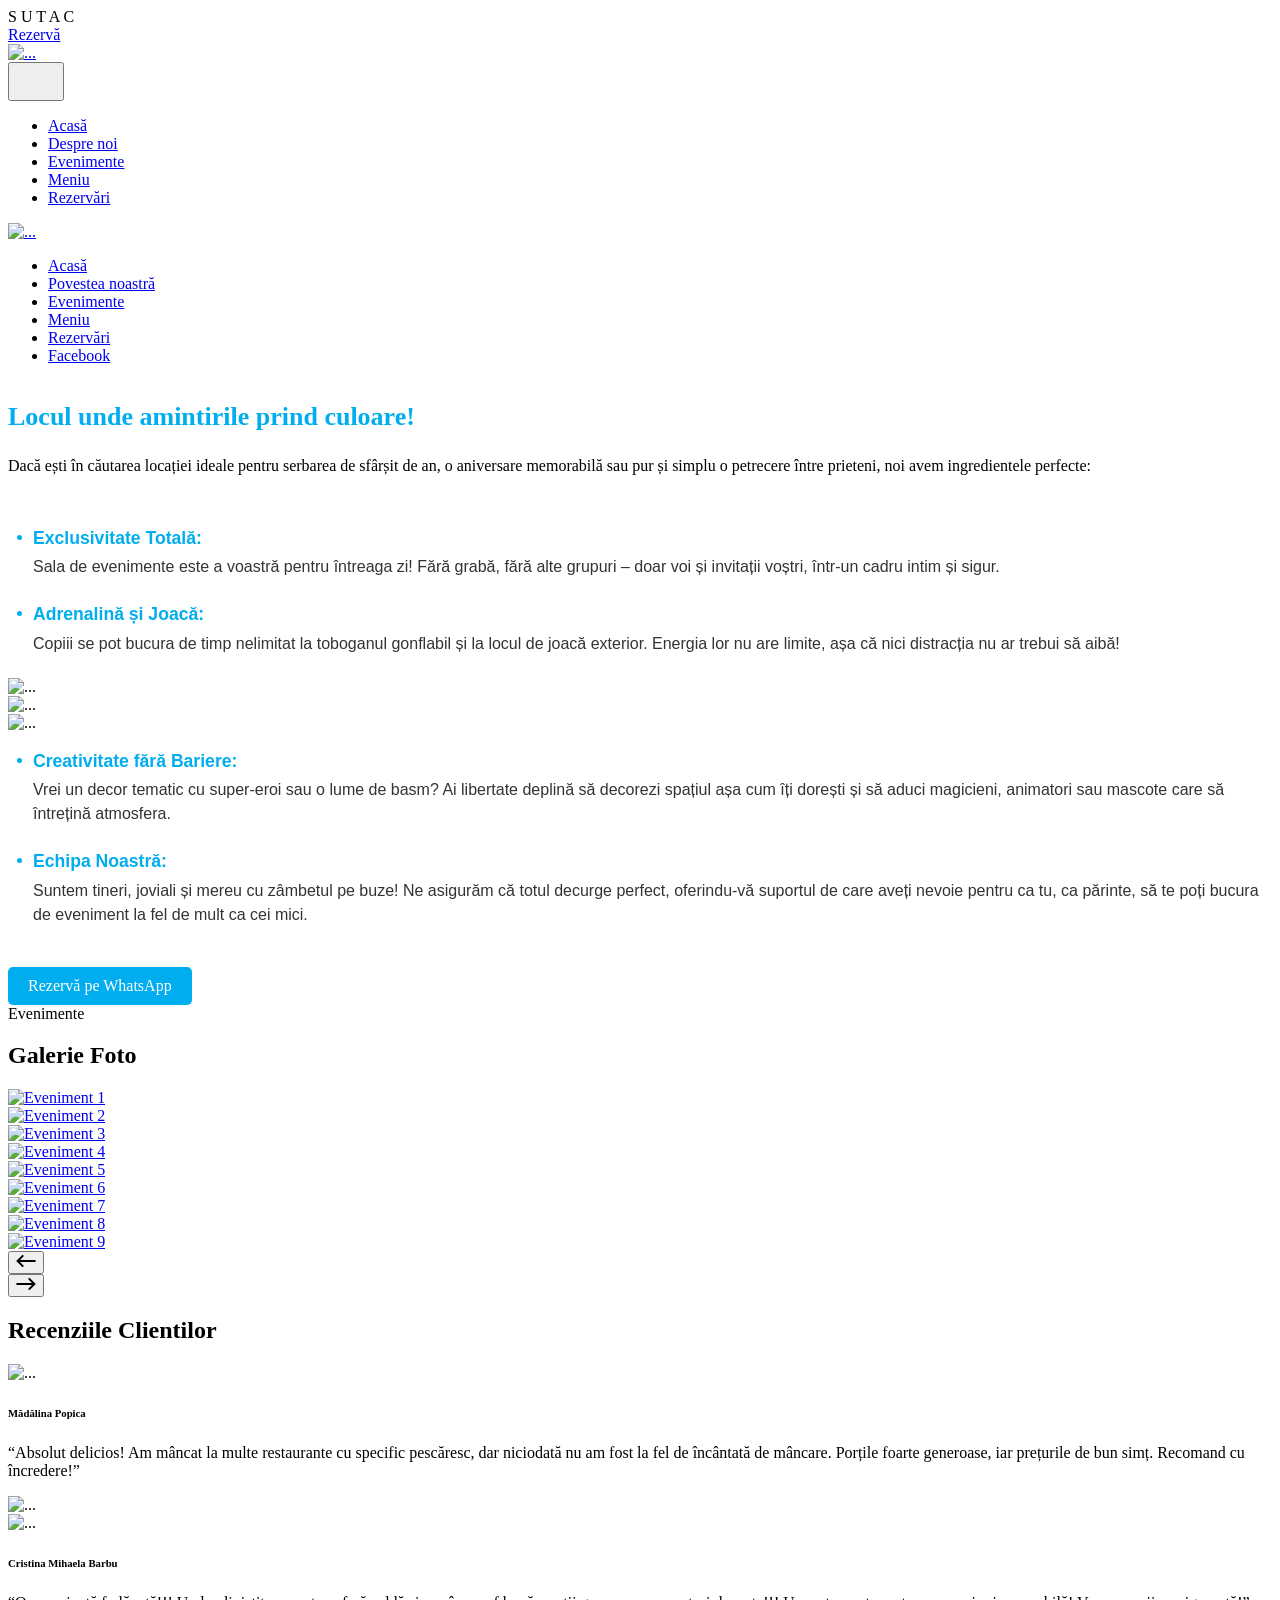
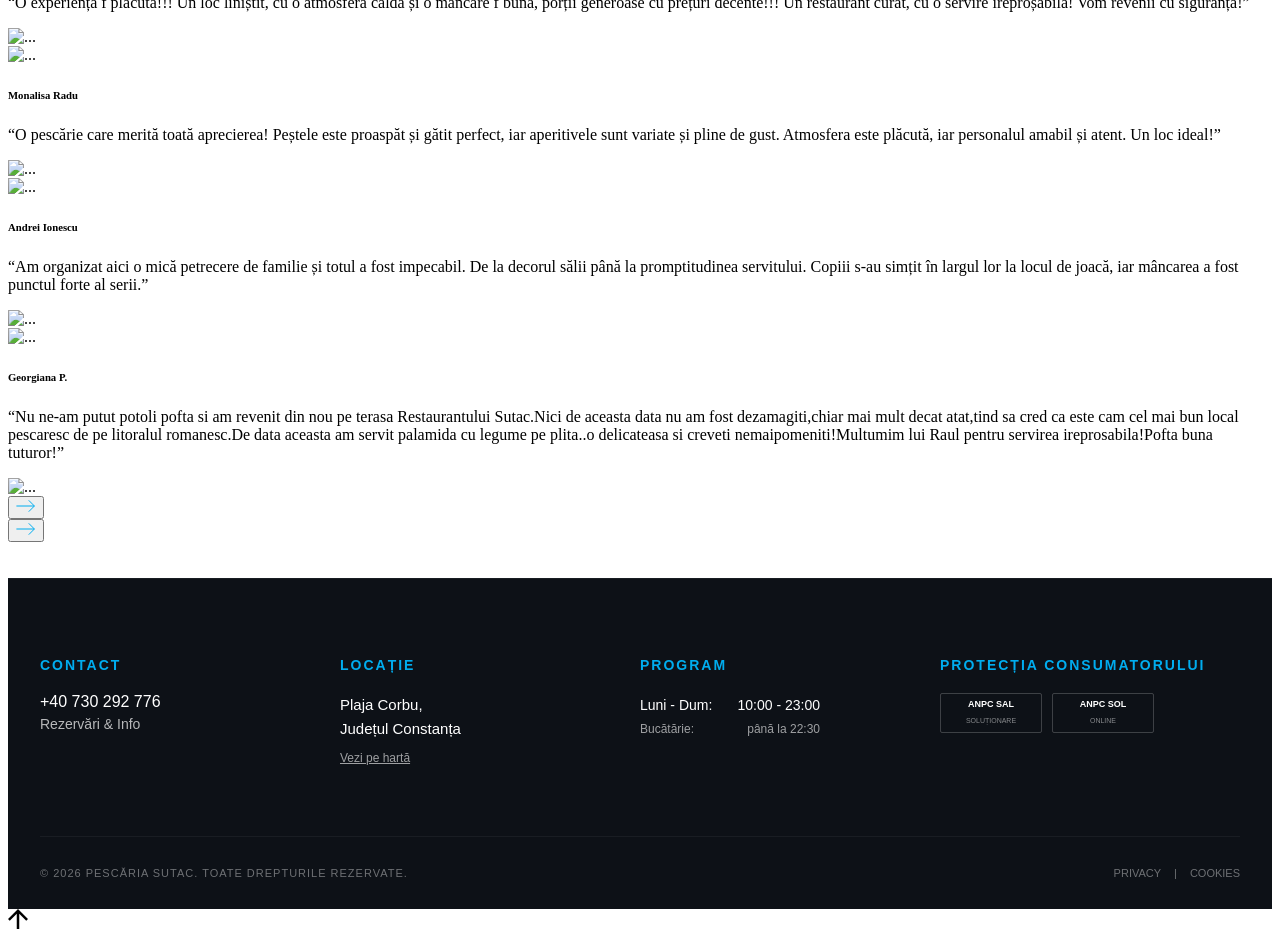
==== about.html @ 602097aa "Add files via upload" ====
<!DOCTYPE html>
<html class="no-js" lang="ro">

<head>
   <title>Pescăria Sutac | Restaurant Pescăresc Autentic Plaja Corbu</title>

<meta name="description" content="Savurează cel mai proaspăt pește pe malul mării la Pescăria Sutac, Plaja Corbu. Borș de pește tradițional, hamsii și ambianță sălbatică. Rezervă o masă acum!">

<meta name="keywords" content="pescaria sutac, restaurant peste corbu, mancare plaja corbu, bors de peste corbu, cherhana corbu, restaurante constanta, peste proaspat marea neagra">

<meta property="og:title" content="Pescăria Sutac | Gustul mării pe Plaja Corbu">
<meta property="og:description" content="Te așteptăm la Corbu pentru o experiență culinară pescărească autentică. Pește proaspat și rețete tradiționale.">
<meta property="og:image" content="assets/img/og-image-sutac.jpg"> <meta property="og:url" content="https://www.pescariasutac.ro">
    <!-- Favicon Icon -->
    <link rel="icon" href="assets/img/logo  sutac 9 (1).png" />
    <!-- Site Title -->
    <title>Pescăria Sutac</title>
    <link rel="stylesheet" href="assets/css/plugins/bootstrap.min.css" />
    <link rel="stylesheet" href="assets/css/plugins/lightgallery.min.css" />
    <link rel="stylesheet" href="assets/css/plugins/swiper.min.css" />
    <link rel="stylesheet" href="assets/css/style.css" />
</head>

<body>
    <div id="minicircle"></div>
    <!-- Preloader -->
    <div id="preloader">
        <div id="ak-preloader" class="ak-preloader">
            <div class="animation-preloader">
                <div class="spinner"></div>
                <div class="txt-loading">
                    <span data-text-preloader="S" class="letters-loading">
                        S
                    </span>

                    <span data-text-preloader="U" class="letters-loading">
                       U
                    </span>

                    <span data-text-preloader="T" class="letters-loading">
                        T
                    </span>

                    <span data-text-preloader="A" class="letters-loading">
                        A
                    </span>

                    <span data-text-preloader="C" class="letters-loading">
                        C
                    </span>

                  
                </div>
            </div>
            <div class="loader-section section-left"></div>
            <div class="loader-section section-right"></div>
        </div>
    </div>
    <!-- Start Header Section -->
    <header class="ak-site_header ak-style1 ak-sticky_header ak-site_header_full_width">
        <div class="header-top">
            <div class="wrapper">
                <div class="header-logo">
                    <a href="rezervari.html" class="logo">Rezervă</a>
                </div>
                <div class="center-log">
                    <a href="index.html"><img src="assets/img/logo sutac 3.png" alt="..."></a>
                </div>
                <button class="ak-menu-toggle" id="akMenuToggle" type="button">
                    <svg viewBox="0 0 20 15" width="40px" height="30px" class="ak-menu-icon">
                        <path d="M20,2 L2,2" class="bar-1"></path>
                        <path d="M2,7 L20,7" class="bar-2"></path>
                        <path d="M30,12 L2,12" class="bar-3"></path>
                    </svg>
                </button>
                <ul class="top-main-menu">
                    <li class="top-main-menu-li">
                        <a href="index.html">Acasă</a>
                    </li>
                    <li class="top-main-menu-li">
                        <a href="about.html">Despre noi</a>
                    </li>
                    <li class="top-main-menu-li">
                        <a href="about.html">Evenimente</a>
                    </li>
                    <li class="top-main-menu-li">
                        <a href="menu.html">Meniu</a>
                    </li>
                    <li class="top-main-menu-li">
                        <a href="rezervari.html">Rezervări</a>
                    </li>
                    
                </ul>
            </div>
        </div>
        <div class="nav-bar-border"></div>
        <div class="ak-main_header">
            <div class="container">
                <div class="ak-main_header_in">
                    <div class="ak-main_header_left">
                        <a class="ak-site_branding" href="index.html">
                            <img src="assets/img/logo.png" alt="...">
                        </a>
                    </div>
                    <div class="ak-main_header_right">
                        <div class="ak-nav ak-medium">
                            <ul class="ak-nav_list">
                                <li class="menu-item-has-children">
                                    <a href="index.html">Acasă</a>
                                    
                                </li>
                                <li class="menu-item-has-children">
                                    <a href="about.html">Povestea noastră</a>
                                </li>
                                <li class="top-main-menu-li">
                        <a href="about.html">Evenimente</a>
                    </li>
                                <li>
                                    <a href="menu.html">Meniu</a>
                                </li>
                                
                                
                                <li class="menu-item-has-children">
                                    <a href="rezervari.html">Rezervări</a>
                                    
                                </li>
                                <li class="menu-item-has-children">
                                    <a href="https://www.facebook.com/profile.php?id=100090660430181">Facebook</a>
                                    
                                </li>
                            </ul>
                        </div>

                    </div>
                </div>
            </div>
        </div>
    </header>


    <!-- End Header Section -->
    <div id="scrollsmoother-container">
        <!-- Start Hero -->
        <Section>
            <div class="ak-commmon-hero ak-style1 ak-bg" data-src="assets/img/about_bg.jpg">
                <div class="ak-commmon-heading">
                    <div class="ak-section-heading ak-style-1 ak-type-1 ak-color-1 page-top-title">
                        <div class="ak-section-subtitle">
                            <a href="index.html"></a> 
                        </div>
                        <h2 class="ak-section-title page-title-anim"></h2>
                    </div>
                </div>
            </div>
        </Section>
        <!-- End Hero -->

   
         <!-- Start About -->
              <section style="background-color: #ffffff;">
                <div class="container">
                    <div class="ak-best-item">
                        <div class="best-item-section-1">
                            <div class="ak-section-heading ak-style-1">
                                <div class="ak-section-subtitle">
                               
                                </div>
                                <h6 class="ak-section-title anim-title-3">
                               <br>
                               <span style="color: #00adef; font-size: 26px;">Locul unde amintirile prind culoare!</span>
                               </h6>
                            </div>
                            <div class="ak-height-30 ak-height-lg-30"></div>
                            <div>
                                <p>Dacă ești în căutarea locației ideale pentru serbarea de sfârșit de an, o aniversare memorabilă sau pur și simplu o petrecere între prieteni, noi avem ingredientele perfecte:
                                </p>

                                
                            </div>

<style>
  .lista-rotunda {
    /* "disc" face bulina rotundă și plină */
    list-style-type: disc; 
    padding-left: 25px;
    font-family: "Baskervville", sans-serif;
  }

  .lista-rotunda li {
    margin-bottom: 22px; /* Spațiul dintre paragrafe */
    line-height: 1.5;
    /* Culoarea bulinei (opțional, dacă vrei să fie și ea albastră) */
    color: #00adef; 
  }

  .continut-text {
    /* Readucem textul la culoarea neagră/gri închis pentru lizibilitate */
    color: #333; 
    display: inline-block;
    vertical-align: top;
  }

  .titlu-albastru-bold {
    color: #00adef;
    font-weight: bold;
    display: block; /* Pune titlul pe rând separat de restul textului */
    margin-bottom: 4px;
    font-size: 1.1em;
  }
</style>
<br>
<ul class="lista-rotunda">
  <li>
    <div class="continut-text">
      <span class="titlu-albastru-bold">Exclusivitate Totală:</span> 
      Sala de evenimente este a voastră pentru întreaga zi! Fără grabă, fără alte grupuri – doar voi și invitații voștri, într-un cadru intim și sigur.
    </div>
  </li>

  <li>
    <div class="continut-text">
      <span class="titlu-albastru-bold">Adrenalină și Joacă:</span> 
      Copiii se pot bucura de timp nelimitat la toboganul gonflabil și la locul de joacă exterior. Energia lor nu are limite, așa că nici distracția nu ar trebui să aibă!
    </div>
  </li>

 
                            <div class="ak-height-50 ak-height-lg-30"></div>
                            
                            
                        </div>
                        <div class="best-item-section-2" data-speed="1.1" data-lag="1">
                            <img src="assets/img/star_line.svg" alt="...">
                        </div>
                        <div class="best-item-section-3">
                            <div class="img-two">
                                <img src="assets/img/img 3.jpg" alt="..." data-speed="1.1" data-lag="0">
                                <div class="img-overlay"></div>
                            </div>
                        </div>
                    </div>
                </div>
            </section>


            <!-- Start Opening Hour -->
      <section class="container">
    <div class="opening-hour type-2">
        <div class="opening-hour-img-section style-2">
            <img src="assets/img/ech.jpg" class="imagesZoom opening-bg-img ak-bg" alt="...">
            <div class="overlap-opening-img"></div>
        </div>
        
        <div class="opening-hour-text-section type-2">
            <ul class="lista-rotunda">
                <li>
                    <div class="continut-text">
                        <span class="titlu-albastru-bold">Creativitate fără Bariere:</span> 
                        Vrei un decor tematic cu super-eroi sau o lume de basm? Ai libertate deplină să decorezi spațiul așa cum îți dorești și să aduci magicieni, animatori sau mascote care să întrețină atmosfera.
                    </div>
                </li>

                <li>
                    <div class="continut-text">
                        <span class="titlu-albastru-bold">Echipa Noastră:</span> 
                        Suntem tineri, joviali și mereu cu zâmbetul pe buze! Ne asigurăm că totul decurge perfect, oferindu-vă suportul de care aveți nevoie pentru ca tu, ca părinte, să te poți bucura de eveniment la fel de mult ca cei mici.
                    </div>
                </li>
            </ul> 
            <br>
        <div class="text-btn">
    <a href="https://wa.me/40730292776?text=Bună%20ziua!%20Doresc%20mai%20multe%20detalii%20despre%20rezervarea%20unei%20petreceri." 
       class="text-btn1" 
       target="_blank"
       style="background-color: #00adef; color: white; padding: 10px 20px; text-decoration: none; border-radius: 5px; display: inline-block;">
        Rezervă pe WhatsApp
    </a>
</div>
        </div>
    </div>
</section>
       
        <!-- End About -->






  <div class="ak-height-150 ak-height-lg-60"></div>

<section>
    <div class="container-fluid">
        <div class="ak-section-heading ak-style-1 ak-type-1">
            <div class="ak-section-subtitle">Evenimente</div>
            <h2 class="ak-section-title anim-title">Galerie Foto</h2>
        </div>
        <div class="ak-height-65 ak-height-lg-30"></div>
        
        <div class="ak-slider ak-slider-2">
            <div class="swiper-wrapper">
                <div class="swiper-slide">
                    <div class="ak-card ak-style-1">
                        <a href="assets/img/ev1.jpg" class="ak-card-img">
                            <img src="assets/img/ev1.jpg" alt="Eveniment 1" />
                        </a>
                    </div>
                </div>
                <div class="swiper-slide">
                    <div class="ak-card ak-style-1">
                        <a href="assets/img/ev2.jpg" class="ak-card-img">
                            <img src="assets/img/ev2.jpg" alt="Eveniment 2" />
                        </a>
                    </div>
                </div>
                <div class="swiper-slide">
                    <div class="ak-card ak-style-1">
                        <a href="assets/img/ev3.jpg" class="ak-card-img">
                            <img src="assets/img/ev3.jpg" alt="Eveniment 3" />
                        </a>
                    </div>
                </div>

                <div class="swiper-slide">
                    <div class="ak-card ak-style-1">
                        <a href="assets/img/ev4.jpg" class="ak-card-img">
                            <img src="assets/img/ev4.jpg" alt="Eveniment 4" />
                        </a>
                    </div>
                </div>
                <div class="swiper-slide">
                    <div class="ak-card ak-style-1">
                        <a href="assets/img/ev5.jpg" class="ak-card-img">
                            <img src="assets/img/ev5.jpg" alt="Eveniment 5" />
                        </a>
                    </div>
                </div>
                <div class="swiper-slide">
                    <div class="ak-card ak-style-1">
                        <a href="assets/img/ev6.jpg" class="ak-card-img">
                            <img src="assets/img/ev6.jpg" alt="Eveniment 6" />
                        </a>
                    </div>
                </div>
                <div class="swiper-slide">
                    <div class="ak-card ak-style-1">
                        <a href="assets/img/ev7.jpg" class="ak-card-img">
                            <img src="assets/img/ev7.jpg" alt="Eveniment 7" />
                        </a>
                    </div>
                </div>
                <div class="swiper-slide">
                    <div class="ak-card ak-style-1">
                        <a href="assets/img/ev8.jpg" class="ak-card-img">
                            <img src="assets/img/ev8.jpg" alt="Eveniment 8" />
                        </a>
                    </div>
                </div>
                <div class="swiper-slide">
                    <div class="ak-card ak-style-1">
                        <a href="assets/img/ev9.jpg" class="ak-card-img">
                            <img src="assets/img/ev9.jpg" alt="Eveniment 9" />
                        </a>
                    </div>
                </div>
                </div>
        </div>
        
        <div class="container">
            <div class="ak-next-prev-2">
                <div class="ak-next-prev-2 ak-style-1">
                    <div class="ak-swiper-button-prev-2">
                        <button class="button-prev-next-2" aria-label="Previous slide">
                            <svg width="20" height="14" viewBox="0 0 20 14" xmlns="http://www.w3.org/2000/svg">
                                <g fill="none" stroke="currentColor" stroke-width="2" fill-rule="evenodd">
                                    <path d="M7.257 1.343L1.6 7l5.657 5.657M1.6 7h18"></path>
                                </g>
                            </svg>
                        </button>
                    </div>
                    <div class="ak-pagination-2 ak-style1"></div>
                    <div class="ak-swiper-button-next-2">
                        <button class="button-prev-next-2" aria-label="Next slide">
                            <svg width="20" height="14" viewBox="0 0 20 14" xmlns="http://www.w3.org/2000/svg">
                                <g fill="none" stroke="currentColor" stroke-width="2" fill-rule="evenodd">
                                    <path d="M12.743 1.343L18.4 7l-5.657 5.657M18.4 7H.4"></path>
                                </g>
                            </svg>
                        </button>
                    </div>
                </div>
            </div>
        </div>
    </div>
</section>




 





       <section class="container">
        
    <div class="ak-height-150 ak-height-lg-60"></div>
      <div class="container-fluid">
        <div class="ak-section-heading ak-style-1 ak-type-1">
            <div class="ak-section-subtitle"></div>
            <h2 class="ak-section-title anim-title">Recenziile Clientilor</h2>
        </div>
        <div class="ak-height-65 ak-height-lg-30"></div>
    <div class="ak-slider ak-slider-3">
        <div class="swiper-wrapper">
            
            <div class="swiper-slide">
                <div class="container">
                    <div class="testimonial-section">
                        <div class="testimonial-icon-1">
                            <img src="assets/img/testimonial_icon_l.svg" alt="...">
                        </div>
                        <div class="testimonial-info-section">
                            <div class="testimonial-info">
                                <h6 class="testimonial-info-title">Mădălina Popica</h6>
                                <p class="testimonial-info-subtitle">“Absolut delicios! Am mâncat la multe restaurante cu specific pescăresc, dar niciodată nu am fost la fel de încântată de mâncare. Porțile foarte generoase, iar prețurile de bun simț. Recomand cu încredere!”</p>
                            </div>
                        </div>
                        <div class="testimonial-icon-1">
                            <img src="assets/img/testimonial_icon_r.svg" alt="...">
                        </div>
                    </div>
                </div>
            </div>

            <div class="swiper-slide">
                <div class="container">
                    <div class="testimonial-section">
                        <div class="testimonial-icon-1">
                            <img src="assets/img/testimonial_icon_l.svg" alt="...">
                        </div>
                        <div class="testimonial-info-section">
                            <div class="testimonial-info">
                                <h6 class="testimonial-info-title">Cristina Mihaela Barbu</h6>
                                <p class="testimonial-info-subtitle">“O experiență f plăcută!!! Un loc liniștit, cu o atmosferă caldă și o mâncare f bună, porții generoase cu prețuri decente!!! Un restaurant curat, cu o servire ireproșabilă! Vom revenii cu siguranță!”</p>
                            </div>
                        </div>
                        <div class="testimonial-icon-1">
                            <img src="assets/img/testimonial_icon_r.svg" alt="...">
                        </div>
                    </div>
                </div>
            </div>

            <div class="swiper-slide">
                <div class="container">
                    <div class="testimonial-section">
                        <div class="testimonial-icon-1">
                            <img src="assets/img/testimonial_icon_l.svg" alt="...">
                        </div>
                        <div class="testimonial-info-section">
                            <div class="testimonial-info">  
                                <h6 class="testimonial-info-title">Monalisa Radu</h6>
                                <p class="testimonial-info-subtitle">“O pescărie care merită toată aprecierea! Peștele este proaspăt și gătit perfect, iar aperitivele sunt variate și pline de gust. Atmosfera este plăcută, iar personalul amabil și atent. Un loc ideal!”</p>
                            </div>
                        </div>
                        <div class="testimonial-icon-1">
                            <img src="assets/img/testimonial_icon_r.svg" alt="...">
                        </div>
                    </div>
                </div>
            </div>

            <div class="swiper-slide">
                <div class="container">
                    <div class="testimonial-section">
                        <div class="testimonial-icon-1">
                            <img src="assets/img/testimonial_icon_l.svg" alt="...">
                        </div>
                        <div class="testimonial-info-section">
                            <div class="testimonial-info">  
                                <h6 class="testimonial-info-title">Andrei Ionescu</h6>
                                <p class="testimonial-info-subtitle">“Am organizat aici o mică petrecere de familie și totul a fost impecabil. De la decorul sălii până la promptitudinea servitului. Copiii s-au simțit în largul lor la locul de joacă, iar mâncarea a fost punctul forte al serii.”</p>
                            </div>
                        </div>
                        <div class="testimonial-icon-1">
                            <img src="assets/img/testimonial_icon_r.svg" alt="...">
                        </div>
                    </div>
                </div>
            </div>

            <div class="swiper-slide">
                <div class="container">
                    <div class="testimonial-section">
                        <div class="testimonial-icon-1">
                            <img src="assets/img/testimonial_icon_l.svg" alt="...">
                        </div>
                        <div class="testimonial-info-section">
                            <div class="testimonial-info">  
                                <h6 class="testimonial-info-title">Georgiana P.</h6>
                                <p class="testimonial-info-subtitle">“Nu ne-am putut potoli pofta si am revenit din nou pe terasa Restaurantului Sutac.Nici de aceasta data nu am fost dezamagiti,chiar mai mult decat atat,tind sa cred ca este cam cel mai bun local pescaresc de pe litoralul romanesc.De data aceasta am servit palamida cu legume pe plita..o delicateasa si creveti nemaipomeniti!Multumim lui Raul pentru servirea ireprosabila!Pofta buna tuturor!”</p>
                            </div>
                        </div>
                        <div class="testimonial-icon-1">
                            <img src="assets/img/testimonial_icon_r.svg" alt="...">
                        </div>
                    </div>
                </div>
            </div>

        </div>
    </div>

    <div class="container">
        <div class="ak-swiper-controll-3">
            <div class="ak-swiper-navigation-wrap">
                <div class="ak-swiper-button-prev-3">
                    <button class="btn-style-2 btn-size btn-style-round button-prev-next-2 rotate-svg">
                        <svg width="20" height="14" xmlns="http://www.w3.org/2000/svg"><g stroke="#00adef" fill="none" fill-rule="evenodd"><path d="M12.743 1.343L18.4 7l-5.657 5.657M18.4 7H.4"></path></g></svg>
                    </button>
                </div>
                <div class="ak-swiper-button-next-3">
                    <button class="btn-style-2 btn-size btn-style-round button-prev-next-2">
                        <svg width="20" height="14" xmlns="http://www.w3.org/2000/svg"><g stroke="#00adef" fill="none" fill-rule="evenodd"><path d="M12.743 1.343L18.4 7l-5.657 5.657M18.4 7H.4"></path></g></svg>
                    </button>
                </div>
            </div>
        </div>
    </div>
</section>




       

        <div class="ak-height-150 ak-height-lg-60"></div>
    




<!--begin cookie banner-->
<div id="cookie-banner" style="display: none; position: fixed; bottom: 0; left: 0; width: 100%; background: #222; color: #fff; padding: 20px; text-align: center; z-index: 1000; font-family: sans-serif;">
    <p style="margin: 0 0 10px 0; font-size: 14px;">
        Acest site folosește cookie-uri pentru a vă oferi o experiență mai bună. 
        Continuând navigarea, sunteți de acord cu <a href="cookies.html" style="color: #ffcc00; text-decoration: underline;">Politica de Cookies</a>.
    </p>
    <button id="accept-cookies" style="background: #28a745; color: white; border: none; padding: 10px 20px; cursor: pointer; border-radius: 5px; font-weight: bold; margin-right: 10px;">Acceptă Tot</button>
    <button id="reject-cookies" style="background: #6c757d; color: white; border: none; padding: 10px 20px; cursor: pointer; border-radius: 5px;">Doar necesare</button>
</div>

<!--end cookie banner-->






            





            <br>
            <br>

<footer style="background-color: #0d1117; color: #ffffff; padding: 60px 0 30px 0; font-family: 'Segoe UI', Roboto, sans-serif; border-top: 1px solid rgba(255,255,255,0.05);">
  <div class="container" style="max-width: 1200px; margin: 0 auto; padding: 0 20px;">
    
    <div class="row" style="display: flex; flex-wrap: wrap; justify-content: space-between; border-bottom: 1px solid rgba(255,255,255,0.05); padding-bottom: 40px;">
      
      <div style="flex: 1; min-width: 200px; margin-bottom: 30px;">
        <h4 style="font-size: 14px; text-transform: uppercase; letter-spacing: 2px; color: #00adef; margin-bottom: 20px;">Contact</h4>
        <p style="margin: 5px 0;"><a href="tel:+40730292776" style="color: #fff; text-decoration: none; font-size: 16px; font-weight: 500;">+40 730 292 776</a></p>
        <p style="margin: 5px 0; font-size: 14px; opacity: 0.7;">Rezervări & Info</p>
      </div>

      <div style="flex: 1; min-width: 200px; margin-bottom: 30px;">
        <h4 style="font-size: 14px; text-transform: uppercase; letter-spacing: 2px; color: #00adef; margin-bottom: 20px;">Locație</h4>
        <p style="margin: 0; font-size: 15px; line-height: 1.6;">
          Plaja Corbu,<br>
          Județul Constanța
        </p>
        <a href="https://goo.gl/maps/..." target="_blank" style="display: inline-block; margin-top: 10px; color: #fff; text-decoration: underline; font-size: 12px; opacity: 0.6;">Vezi pe hartă</a>
      </div>

      <div style="flex: 1; min-width: 200px; margin-bottom: 30px;">
        <h4 style="font-size: 14px; text-transform: uppercase; letter-spacing: 2px; color: #00adef; margin-bottom: 20px;">Program</h4>
        <div style="font-size: 14px; line-height: 1.8;">
          <div style="display: flex; justify-content: space-between; max-width: 180px;"><span>Luni - Dum:</span> <span>10:00 - 23:00</span></div>
          <div style="display: flex; justify-content: space-between; max-width: 180px; opacity: 0.6; font-size: 12px;"><span>Bucătărie:</span> <span>până la 22:30</span></div>
        </div>
      </div>

      <div style="flex: 1; min-width: 200px; margin-bottom: 30px;">
        <h4 style="font-size: 14px; text-transform: uppercase; letter-spacing: 2px; color: #00adef; margin-bottom: 20px;">Protecția Consumatorului</h4>
        <div style="display: flex; gap: 10px;">
          <a href="https://anpc.ro/ce-este-sal/" target="_blank" style="text-decoration: none;">
            <div style="border: 1px solid rgba(255,255,255,0.2); padding: 5px; border-radius: 2px; text-align: center; width: 90px; transition: 0.3s;">
              <span style="display: block; font-size: 9px; color: #fff; font-weight: bold;">ANPC SAL</span>
              <span style="font-size: 7px; color: #fff; opacity: 0.5;">SOLUȚIONARE</span>
            </div>
          </a>
          <a href="https://ec.europa.eu/consumers/odr/" target="_blank" style="text-decoration: none;">
            <div style="border: 1px solid rgba(255,255,255,0.2); padding: 5px; border-radius: 2px; text-align: center; width: 90px;">
              <span style="display: block; font-size: 9px; color: #fff; font-weight: bold;">ANPC SOL</span>
              <span style="font-size: 7px; color: #fff; opacity: 0.5;">ONLINE</span>
            </div>
          </a>
        </div>
      </div>

    </div>

    <div style="margin-top: 30px; display: flex; justify-content: space-between; align-items: center;">
      <div style="font-size: 11px; opacity: 0.4; letter-spacing: 1px;">
        © 2026 PESCĂRIA SUTAC. TOATE DREPTURILE REZERVATE.
      </div>
      <div style="font-size: 11px; opacity: 0.4;">
        <a href="termene.html" style="color: #fff; text-decoration: none;">PRIVACY</a> 
        <span style="margin: 0 10px;">|</span> 
        <a href="cookies.html" style="color: #fff; text-decoration: none;">COOKIES</a>
      </div>
    </div>

  </div>
</footer>






    <!-- End Footer -->

    </section>
    <span class="ak-scrollup">
        <svg width="20" height="20" viewBox="0 0 20 20" fill="none" xmlns="http://www.w3.org/2000/svg">
            <path d="M0 10L1.7625 11.7625L8.75 4.7875V20H11.25V4.7875L18.225 11.775L20 10L10 0L0 10Z"
                fill="currentColor" />
        </svg>
    </span>
   





    <!-- Script -->


  <script>
document.getElementById('whatsappForm').addEventListener('submit', function(e) {
    e.preventDefault();

    // 1. Validare Anti-Bot (3 + 4 = 7)
    const raspuns = document.getElementById('bot_answer').value;
    if(raspuns !== "7") {
        alert("Răspuns incorect la verificarea anti-robot!");
        return;
    }

    // 2. Colectare date
    const nume = document.getElementById('nume_client').value;
    const telClient = document.getElementById('telefon_client').value;
    const nrPers = document.getElementById('persoane').options[document.getElementById('persoane').selectedIndex].text;
    const ora = document.getElementById('time').value;
    const data = document.getElementById('date').value;

    // 3. Destinația (Numărul tău)
    const telDest = "40730292776";

    // 4. Construire mesaj
    const textMesaj = `Salut! Rezervare nouă:%0A%0A` +
                      `👤 *Nume:* ${nume}%0A` +
                      `📞 *Tel:* ${telClient}%0A` +
                      `👥 *Pers:* ${nrPers}%0A` +
                      `📅 *Data:* ${data}%0A` +
                      `🕒 *Ora:* ${ora}`;

    // 5. Trimitere
    window.open(`https://wa.me/${telDest}?text=${textMesaj}`, '_blank').focus();
});
</script>
    <script src="assets/js/plugins/jquery-3.7.1.min.js"></script>
    <script src="assets/js/plugins/isotope.pkg.min.js"></script>
    <script src="assets/js/plugins/swiper.min.js"></script>
    <script src="assets/js/plugins/lightgallery.min.js"></script>
    <script src="assets/js/plugins/ScrollSmoother.min.js"></script>
    <script src="assets/js/plugins/SplitText.min.js"></script>
    <script src="assets/js/plugins/ScrollTrigger.min.js"></script>
    <script src="assets/js/plugins/ScrollToPlugin.min.js"></script>
    <script src="assets/js/plugins/gsap.min.js"></script>
    <script src="assets/js/main.js"></script>
</body>

</html>
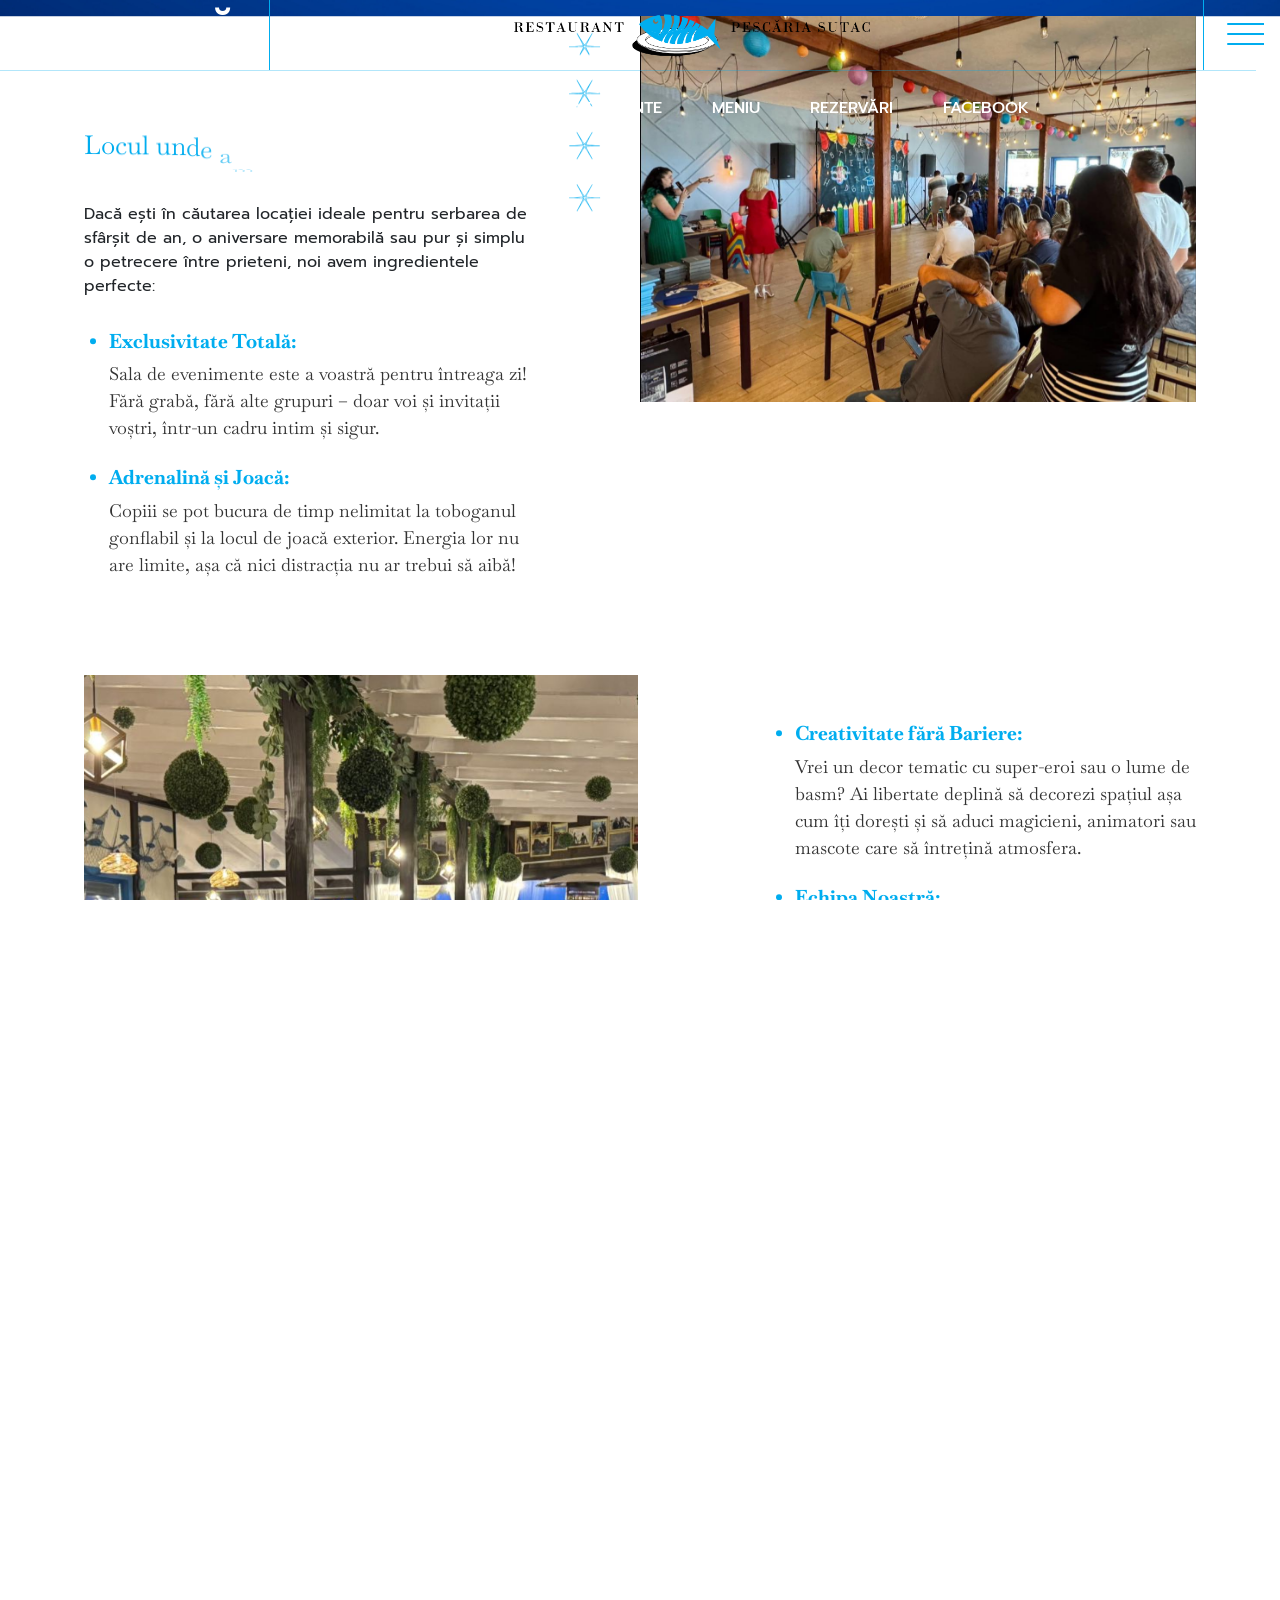
==== commit dceb5f36: "Add files via upload" ====
--- a/about.html
+++ b/about.html
@@ -110,7 +110,7 @@
                                     
                                 </li>
                                 <li class="menu-item-has-children">
-                                    <a href="about.html">Povestea noastră</a>
+                                    <a href="povestea.html">Povestea noastră</a>
                                 </li>
                                 <li class="top-main-menu-li">
                         <a href="about.html">Evenimente</a>
--- a/assets/css/plugins/lightgallery.min.css
+++ b/assets/css/plugins/lightgallery.min.css
@@ -0,0 +1,991 @@
+.lg-sub-html,
+.lg-toolbar {
+  background-color: transparent;
+}
+@font-face {
+  font-family: lg;
+  src: url(../../fonts/lg.eot?n1z373);
+  src: url(../../fonts/lg.eot?#iefixn1z373) format("embedded-opentype"),
+    url(../../fonts/lg.woff?n1z373) format("woff"),
+    url(../../fonts/lg.ttf?n1z373) format("truetype"),
+    url(../../fonts/lg.svg?n1z373#lg) format("svg");
+  font-weight: 400;
+  font-style: normal;
+}
+.lg-icon {
+  font-family: lg;
+  speak: none;
+  font-style: normal;
+  font-weight: 400;
+  font-variant: normal;
+  text-transform: none;
+  line-height: 1;
+  -webkit-font-smoothing: antialiased;
+  -moz-osx-font-smoothing: grayscale;
+}
+.lg-actions .lg-next,
+.lg-actions .lg-prev {
+  background-color: transparent;
+  border-radius: 2px;
+  color: #111;
+  cursor: pointer;
+  display: block;
+  font-size: 22px;
+  margin-top: -10px;
+  padding: 8px 10px 9px;
+  position: absolute;
+  top: 50%;
+  z-index: 1080;
+  border: none;
+  outline: 0;
+}
+.lg-actions .lg-next.disabled,
+.lg-actions .lg-prev.disabled {
+  pointer-events: none;
+  opacity: 0.5;
+}
+.lg-actions .lg-next:hover,
+.lg-actions .lg-prev:hover {
+  color: rgba(17, 17, 17, 0.7);
+}
+.lg-actions .lg-next {
+  right: 20px;
+}
+.lg-actions .lg-next:before {
+  content: "\e095";
+}
+.lg-actions .lg-prev {
+  left: 20px;
+}
+.lg-actions .lg-prev:after {
+  content: "\e094";
+}
+@-webkit-keyframes lg-right-end {
+  0%,
+  100% {
+    left: 0;
+  }
+  50% {
+    left: -30px;
+  }
+}
+@-moz-keyframes lg-right-end {
+  0%,
+  100% {
+    left: 0;
+  }
+  50% {
+    left: -30px;
+  }
+}
+@-ms-keyframes lg-right-end {
+  0%,
+  100% {
+    left: 0;
+  }
+  50% {
+    left: -30px;
+  }
+}
+@keyframes lg-right-end {
+  0%,
+  100% {
+    left: 0;
+  }
+  50% {
+    left: -30px;
+  }
+}
+@-webkit-keyframes lg-left-end {
+  0%,
+  100% {
+    left: 0;
+  }
+  50% {
+    left: 30px;
+  }
+}
+@-moz-keyframes lg-left-end {
+  0%,
+  100% {
+    left: 0;
+  }
+  50% {
+    left: 30px;
+  }
+}
+@-ms-keyframes lg-left-end {
+  0%,
+  100% {
+    left: 0;
+  }
+  50% {
+    left: 30px;
+  }
+}
+@keyframes lg-left-end {
+  0%,
+  100% {
+    left: 0;
+  }
+  50% {
+    left: 30px;
+  }
+}
+.lg-outer.lg-right-end .lg-object {
+  -webkit-animation: lg-right-end 0.3s;
+  -o-animation: lg-right-end 0.3s;
+  animation: lg-right-end 0.3s;
+  position: relative;
+}
+.lg-outer.lg-left-end .lg-object {
+  -webkit-animation: lg-left-end 0.3s;
+  -o-animation: lg-left-end 0.3s;
+  animation: lg-left-end 0.3s;
+  position: relative;
+}
+.lg-toolbar {
+  z-index: 1082;
+  left: 0;
+  position: absolute;
+  top: 0;
+  width: 100%;
+}
+.lg-toolbar .lg-icon {
+  color: #111;
+  cursor: pointer;
+  float: right;
+  font-size: 24px;
+  height: 47px;
+  line-height: 27px;
+  padding: 10px 0;
+  text-align: center;
+  width: 45px;
+  text-decoration: none !important;
+  outline: 0;
+  -webkit-transition: color 0.2s linear;
+  -o-transition: color 0.2s linear;
+  transition: color 0.2s linear;
+}
+.lg-toolbar .lg-icon:hover {
+  color: rgba(17, 17, 17, 0.7);
+}
+.lg-toolbar .lg-close:after {
+  content: "\e070";
+}
+.lg-toolbar .lg-download:after {
+  content: "\e0f2";
+}
+.lg-sub-html {
+  bottom: 0;
+  color: #eee;
+  font-size: 16px;
+  left: 0;
+  padding: 10px 40px;
+  position: fixed;
+  right: 0;
+  text-align: center;
+  z-index: 1080;
+}
+.lg-sub-html h4 {
+  margin: 0;
+  font-size: 13px;
+  font-weight: 700;
+}
+.lg-sub-html p {
+  font-size: 12px;
+  margin: 5px 0 0;
+}
+#lg-counter {
+  color: #111;
+  display: inline-block;
+  font-size: 14px;
+  font-weight: 500;
+  padding-left: 20px;
+  padding-top: 12px;
+  vertical-align: middle;
+}
+.lg-next,
+.lg-prev,
+.lg-toolbar {
+  opacity: 1;
+  -webkit-transition: -webkit-transform 0.35s cubic-bezier(0, 0, 0.25, 1) 0s,
+    opacity 0.35s cubic-bezier(0, 0, 0.25, 1) 0s, color 0.2s linear;
+  -moz-transition: -moz-transform 0.35s cubic-bezier(0, 0, 0.25, 1) 0s,
+    opacity 0.35s cubic-bezier(0, 0, 0.25, 1) 0s, color 0.2s linear;
+  -o-transition: -o-transform 0.35s cubic-bezier(0, 0, 0.25, 1) 0s,
+    opacity 0.35s cubic-bezier(0, 0, 0.25, 1) 0s, color 0.2s linear;
+  transition: transform 0.35s cubic-bezier(0, 0, 0.25, 1) 0s,
+    opacity 0.35s cubic-bezier(0, 0, 0.25, 1) 0s, color 0.2s linear;
+}
+.lg-hide-items .lg-prev {
+  opacity: 0;
+  -webkit-transform: translate3d(-10px, 0, 0);
+  transform: translate3d(-10px, 0, 0);
+}
+.lg-hide-items .lg-next {
+  opacity: 0;
+  -webkit-transform: translate3d(10px, 0, 0);
+  transform: translate3d(10px, 0, 0);
+}
+.lg-hide-items .lg-toolbar {
+  opacity: 0;
+  -webkit-transform: translate3d(0, -10px, 0);
+  transform: translate3d(0, -10px, 0);
+}
+body:not(.lg-from-hash) .lg-outer.lg-start-zoom .lg-object {
+  -webkit-transform: scale3d(0.5, 0.5, 0.5);
+  transform: scale3d(0.5, 0.5, 0.5);
+  opacity: 0;
+  -webkit-transition: -webkit-transform 250ms cubic-bezier(0, 0, 0.25, 1) 0s,
+    opacity 250ms cubic-bezier(0, 0, 0.25, 1) !important;
+  -moz-transition: -moz-transform 250ms cubic-bezier(0, 0, 0.25, 1) 0s,
+    opacity 250ms cubic-bezier(0, 0, 0.25, 1) !important;
+  -o-transition: -o-transform 250ms cubic-bezier(0, 0, 0.25, 1) 0s,
+    opacity 250ms cubic-bezier(0, 0, 0.25, 1) !important;
+  transition: transform 250ms cubic-bezier(0, 0, 0.25, 1) 0s,
+    opacity 250ms cubic-bezier(0, 0, 0.25, 1) !important;
+  -webkit-transform-origin: 50% 50%;
+  -moz-transform-origin: 50% 50%;
+  -ms-transform-origin: 50% 50%;
+  transform-origin: 50% 50%;
+}
+body:not(.lg-from-hash)
+  .lg-outer.lg-start-zoom
+  .lg-item.lg-complete
+  .lg-object {
+  -webkit-transform: scale3d(1, 1, 1);
+  transform: scale3d(1, 1, 1);
+  opacity: 1;
+}
+.lg-outer .lg-thumb-outer {
+  background-color: #0d0a0a;
+  bottom: 0;
+  position: absolute;
+  width: 100%;
+  z-index: 1080;
+  max-height: 350px;
+  -webkit-transform: translate3d(0, 100%, 0);
+  transform: translate3d(0, 100%, 0);
+  -webkit-transition: -webkit-transform 0.25s cubic-bezier(0, 0, 0.25, 1) 0s;
+  -moz-transition: -moz-transform 0.25s cubic-bezier(0, 0, 0.25, 1) 0s;
+  -o-transition: -o-transform 0.25s cubic-bezier(0, 0, 0.25, 1) 0s;
+  transition: transform 0.25s cubic-bezier(0, 0, 0.25, 1) 0s;
+}
+.lg-outer .lg-thumb-outer.lg-grab .lg-thumb-item {
+  cursor: -webkit-grab;
+  cursor: -moz-grab;
+  cursor: -o-grab;
+  cursor: -ms-grab;
+  cursor: grab;
+}
+.lg-outer .lg-thumb-outer.lg-grabbing .lg-thumb-item {
+  cursor: move;
+  cursor: -webkit-grabbing;
+  cursor: -moz-grabbing;
+  cursor: -o-grabbing;
+  cursor: -ms-grabbing;
+  cursor: grabbing;
+}
+.lg-outer .lg-thumb-outer.lg-dragging .lg-thumb {
+  -webkit-transition-duration: 0s !important;
+  transition-duration: 0s !important;
+}
+.lg-outer.lg-thumb-open .lg-thumb-outer {
+  -webkit-transform: translate3d(0, 0, 0);
+  transform: translate3d(0, 0, 0);
+}
+.lg-outer .lg-thumb {
+  padding: 10px 0;
+  height: 100%;
+  margin-bottom: -5px;
+}
+.lg-outer .lg-thumb-item {
+  cursor: pointer;
+  float: left;
+  overflow: hidden;
+  height: 100%;
+  border: 2px solid #fff;
+  border-radius: 4px;
+  margin-bottom: 5px;
+}
+@media (min-width: 1025px) {
+  .lg-outer .lg-thumb-item {
+    -webkit-transition: border-color 0.25s ease;
+    -o-transition: border-color 0.25s ease;
+    transition: border-color 0.25s ease;
+  }
+}
+.lg-outer .lg-thumb-item.active,
+.lg-outer .lg-thumb-item:hover {
+  border-color: #a90707;
+}
+.lg-outer .lg-thumb-item img {
+  width: 100%;
+  height: 100%;
+  object-fit: cover;
+  border-radius: 2px;
+}
+.lg-outer.lg-has-thumb .lg-item {
+  padding-bottom: 120px;
+}
+.lg-outer.lg-can-toggle .lg-item {
+  padding-bottom: 0;
+}
+.lg-outer.lg-pull-caption-up .lg-sub-html {
+  -webkit-transition: bottom 0.25s ease;
+  -o-transition: bottom 0.25s ease;
+  transition: bottom 0.25s ease;
+}
+.lg-outer.lg-pull-caption-up.lg-thumb-open .lg-sub-html {
+  bottom: 100px;
+}
+.lg-outer .lg-toogle-thumb {
+  background-color: #0d0a0a;
+  border-radius: 2px 2px 0 0;
+  color: #999;
+  cursor: pointer;
+  font-size: 24px;
+  height: 39px;
+  line-height: 27px;
+  padding: 5px 0;
+  position: absolute;
+  right: 20px;
+  text-align: center;
+  top: -39px;
+  width: 50px;
+}
+.lg-outer .lg-toogle-thumb:hover,
+.lg-outer.lg-dropdown-active #lg-share {
+  color: #fff;
+}
+.lg-outer .lg-toogle-thumb:after {
+  content: "\e1ff";
+}
+.lg-outer .lg-video-cont {
+  display: inline-block;
+  vertical-align: middle;
+  max-width: 1140px;
+  max-height: 100%;
+  width: 100%;
+  padding: 0 5px;
+}
+.lg-outer .lg-video {
+  width: 100%;
+  height: 0;
+  padding-bottom: 56.25%;
+  overflow: hidden;
+  position: relative;
+}
+.lg-outer .lg-video .lg-object {
+  display: inline-block;
+  position: absolute;
+  top: 0;
+  left: 0;
+  width: 100% !important;
+  height: 100% !important;
+}
+.lg-outer .lg-video .lg-video-play {
+  width: 84px;
+  height: 59px;
+  position: absolute;
+  left: 50%;
+  top: 50%;
+  margin-left: -42px;
+  margin-top: -30px;
+  z-index: 1080;
+  cursor: pointer;
+}
+.lg-outer .lg-has-iframe .lg-video {
+  -webkit-overflow-scrolling: touch;
+  overflow: auto;
+}
+.lg-outer .lg-has-vimeo .lg-video-play {
+  background: url(../img/vimeo-play.png) no-repeat;
+}
+.lg-outer .lg-has-vimeo:hover .lg-video-play {
+  background: url(../img/vimeo-play.png) 0 -58px no-repeat;
+}
+.lg-outer .lg-has-html5 .lg-video-play {
+  background: url(../img/video-play.png) no-repeat;
+  height: 64px;
+  margin-left: -32px;
+  margin-top: -32px;
+  width: 64px;
+  opacity: 0.8;
+}
+.lg-outer .lg-has-html5:hover .lg-video-play {
+  opacity: 1;
+}
+.lg-outer .lg-has-youtube .lg-video-play {
+  background: url(../img/youtube-play.png) no-repeat;
+}
+.lg-outer .lg-has-youtube:hover .lg-video-play {
+  background: url(../img/youtube-play.png) 0 -60px no-repeat;
+}
+.lg-outer .lg-video-object {
+  width: 100% !important;
+  height: 100% !important;
+  position: absolute;
+  top: 0;
+  left: 0;
+}
+.lg-outer .lg-has-video .lg-video-object {
+  visibility: hidden;
+}
+.lg-outer .lg-has-video.lg-video-playing .lg-object,
+.lg-outer .lg-has-video.lg-video-playing .lg-video-play {
+  display: none;
+}
+.lg-outer .lg-has-video.lg-video-playing .lg-video-object {
+  visibility: visible;
+}
+.lg-progress-bar {
+  background-color: #333;
+  height: 5px;
+  left: 0;
+  position: absolute;
+  top: 0;
+  width: 100%;
+  z-index: 1083;
+  opacity: 0;
+  -webkit-transition: opacity 80ms ease 0s;
+  -moz-transition: opacity 80ms ease 0s;
+  -o-transition: opacity 80ms ease 0s;
+  transition: opacity 80ms ease 0s;
+}
+.lg-progress-bar .lg-progress {
+  background-color: #a90707;
+  height: 5px;
+  width: 0;
+}
+.lg-progress-bar.lg-start .lg-progress {
+  width: 100%;
+}
+.lg-show-autoplay .lg-progress-bar {
+  opacity: 1;
+}
+.lg-autoplay-button:after {
+  content: "\e01d";
+}
+.lg-show-autoplay .lg-autoplay-button:after {
+  content: "\e01a";
+}
+.lg-outer.lg-css3.lg-zoom-dragging .lg-item.lg-complete.lg-zoomable .lg-image,
+.lg-outer.lg-css3.lg-zoom-dragging
+  .lg-item.lg-complete.lg-zoomable
+  .lg-img-wrap {
+  -webkit-transition-duration: 0s;
+  transition-duration: 0s;
+}
+.lg-outer.lg-use-transition-for-zoom
+  .lg-item.lg-complete.lg-zoomable
+  .lg-img-wrap {
+  -webkit-transition: -webkit-transform 0.3s cubic-bezier(0, 0, 0.25, 1) 0s;
+  -moz-transition: -moz-transform 0.3s cubic-bezier(0, 0, 0.25, 1) 0s;
+  -o-transition: -o-transform 0.3s cubic-bezier(0, 0, 0.25, 1) 0s;
+  transition: transform 0.3s cubic-bezier(0, 0, 0.25, 1) 0s;
+}
+.lg-outer.lg-use-left-for-zoom .lg-item.lg-complete.lg-zoomable .lg-img-wrap {
+  -webkit-transition: left 0.3s cubic-bezier(0, 0, 0.25, 1) 0s,
+    top 0.3s cubic-bezier(0, 0, 0.25, 1) 0s;
+  -moz-transition: left 0.3s cubic-bezier(0, 0, 0.25, 1) 0s,
+    top 0.3s cubic-bezier(0, 0, 0.25, 1) 0s;
+  -o-transition: left 0.3s cubic-bezier(0, 0, 0.25, 1) 0s,
+    top 0.3s cubic-bezier(0, 0, 0.25, 1) 0s;
+  transition: left 0.3s cubic-bezier(0, 0, 0.25, 1) 0s,
+    top 0.3s cubic-bezier(0, 0, 0.25, 1) 0s;
+}
+.lg-outer .lg-item.lg-complete.lg-zoomable .lg-img-wrap {
+  -webkit-transform: translate3d(0, 0, 0);
+  transform: translate3d(0, 0, 0);
+  -webkit-backface-visibility: hidden;
+  -moz-backface-visibility: hidden;
+  backface-visibility: hidden;
+}
+.lg-outer .lg-item.lg-complete.lg-zoomable .lg-image {
+  -webkit-transform: scale3d(1, 1, 1);
+  transform: scale3d(1, 1, 1);
+  -webkit-transition: -webkit-transform 0.3s cubic-bezier(0, 0, 0.25, 1) 0s,
+    opacity 0.15s !important;
+  -moz-transition: -moz-transform 0.3s cubic-bezier(0, 0, 0.25, 1) 0s,
+    opacity 0.15s !important;
+  -o-transition: -o-transform 0.3s cubic-bezier(0, 0, 0.25, 1) 0s, opacity 0.15s !important;
+  transition: transform 0.3s cubic-bezier(0, 0, 0.25, 1) 0s, opacity 0.15s !important;
+  -webkit-transform-origin: 0 0;
+  -moz-transform-origin: 0 0;
+  -ms-transform-origin: 0 0;
+  transform-origin: 0 0;
+  -webkit-backface-visibility: hidden;
+  -moz-backface-visibility: hidden;
+  backface-visibility: hidden;
+}
+#lg-zoom-in:after {
+  content: "\e311";
+}
+#lg-actual-size {
+  font-size: 20px;
+}
+#lg-actual-size:after {
+  content: "\e033";
+}
+#lg-zoom-out {
+  opacity: 0.5;
+  pointer-events: none;
+}
+#lg-zoom-out:after {
+  content: "\e312";
+}
+.lg-zoomed #lg-zoom-out {
+  opacity: 1;
+  pointer-events: auto;
+}
+.lg-outer .lg-pager-outer {
+  bottom: 60px;
+  left: 0;
+  position: absolute;
+  right: 0;
+  text-align: center;
+  z-index: 1080;
+  height: 10px;
+}
+.lg-outer .lg-pager-outer.lg-pager-hover .lg-pager-cont {
+  overflow: visible;
+}
+.lg-outer .lg-pager-cont {
+  cursor: pointer;
+  display: inline-block;
+  overflow: hidden;
+  position: relative;
+  vertical-align: top;
+  margin: 0 5px;
+}
+.lg-outer .lg-pager-cont:hover .lg-pager-thumb-cont {
+  opacity: 1;
+  -webkit-transform: translate3d(0, 0, 0);
+  transform: translate3d(0, 0, 0);
+}
+.lg-outer .lg-pager-cont.lg-pager-active .lg-pager {
+  box-shadow: 0 0 0 2px #fff inset;
+}
+.lg-outer .lg-pager-thumb-cont {
+  background-color: #fff;
+  color: #fff;
+  bottom: 100%;
+  height: 83px;
+  left: 0;
+  margin-bottom: 20px;
+  margin-left: -60px;
+  opacity: 0;
+  padding: 5px;
+  position: absolute;
+  width: 120px;
+  border-radius: 3px;
+  -webkit-transition: opacity 0.15s ease 0s, -webkit-transform 0.15s ease 0s;
+  -moz-transition: opacity 0.15s ease 0s, -moz-transform 0.15s ease 0s;
+  -o-transition: opacity 0.15s ease 0s, -o-transform 0.15s ease 0s;
+  transition: opacity 0.15s ease 0s, transform 0.15s ease 0s;
+  -webkit-transform: translate3d(0, 5px, 0);
+  transform: translate3d(0, 5px, 0);
+}
+.lg-outer .lg-pager-thumb-cont img {
+  width: 100%;
+  height: 100%;
+}
+.lg-outer .lg-pager {
+  background-color: rgba(255, 255, 255, 0.5);
+  border-radius: 50%;
+  box-shadow: 0 0 0 8px rgba(255, 255, 255, 0.7) inset;
+  display: block;
+  height: 12px;
+  -webkit-transition: box-shadow 0.3s ease 0s;
+  -o-transition: box-shadow 0.3s ease 0s;
+  transition: box-shadow 0.3s ease 0s;
+  width: 12px;
+}
+.lg-outer .lg-pager:focus,
+.lg-outer .lg-pager:hover {
+  box-shadow: 0 0 0 8px #fff inset;
+}
+.lg-outer .lg-caret {
+  border-left: 10px solid transparent;
+  border-right: 10px solid transparent;
+  border-top: 10px dashed;
+  bottom: -10px;
+  display: inline-block;
+  height: 0;
+  left: 50%;
+  margin-left: -5px;
+  position: absolute;
+  vertical-align: middle;
+  width: 0;
+}
+.lg-fullscreen:after {
+  content: "\e20c";
+}
+.lg-fullscreen-on .lg-fullscreen:after {
+  content: "\e20d";
+}
+.lg-outer #lg-dropdown-overlay {
+  background-color: rgba(0, 0, 0, 0.25);
+  bottom: 0;
+  cursor: default;
+  left: 0;
+  position: fixed;
+  right: 0;
+  top: 0;
+  z-index: 1081;
+  opacity: 0;
+  visibility: hidden;
+  -webkit-transition: visibility 0s linear 0.18s, opacity 0.18s linear 0s;
+  -o-transition: visibility 0s linear 0.18s, opacity 0.18s linear 0s;
+  transition: visibility 0s linear 0.18s, opacity 0.18s linear 0s;
+}
+.lg-outer.lg-dropdown-active #lg-dropdown-overlay,
+.lg-outer.lg-dropdown-active .lg-dropdown {
+  -webkit-transition-delay: 0s;
+  transition-delay: 0s;
+  -moz-transform: translate3d(0, 0, 0);
+  -o-transform: translate3d(0, 0, 0);
+  -ms-transform: translate3d(0, 0, 0);
+  -webkit-transform: translate3d(0, 0, 0);
+  transform: translate3d(0, 0, 0);
+  opacity: 1;
+  visibility: visible;
+}
+.lg-outer .lg-dropdown {
+  background-color: #fff;
+  border-radius: 2px;
+  font-size: 14px;
+  list-style-type: none;
+  margin: 0;
+  padding: 10px 0;
+  position: absolute;
+  right: 0;
+  text-align: left;
+  top: 50px;
+  opacity: 0;
+  visibility: hidden;
+  -moz-transform: translate3d(0, 5px, 0);
+  -o-transform: translate3d(0, 5px, 0);
+  -ms-transform: translate3d(0, 5px, 0);
+  -webkit-transform: translate3d(0, 5px, 0);
+  transform: translate3d(0, 5px, 0);
+  -webkit-transition: -webkit-transform 0.18s linear 0s,
+    visibility 0s linear 0.5s, opacity 0.18s linear 0s;
+  -moz-transition: -moz-transform 0.18s linear 0s, visibility 0s linear 0.5s,
+    opacity 0.18s linear 0s;
+  -o-transition: -o-transform 0.18s linear 0s, visibility 0s linear 0.5s,
+    opacity 0.18s linear 0s;
+  transition: transform 0.18s linear 0s, visibility 0s linear 0.5s,
+    opacity 0.18s linear 0s;
+}
+.lg-outer .lg-dropdown:after {
+  content: "";
+  display: block;
+  height: 0;
+  width: 0;
+  position: absolute;
+  border: 8px solid transparent;
+  border-bottom-color: #fff;
+  right: 16px;
+  top: -16px;
+}
+.lg-outer .lg-dropdown > li:last-child {
+  margin-bottom: 0;
+}
+.lg-outer .lg-dropdown > li:hover .lg-icon,
+.lg-outer .lg-dropdown > li:hover a {
+  color: #333;
+}
+.lg-outer .lg-dropdown a {
+  color: #333;
+  display: block;
+  white-space: pre;
+  padding: 4px 12px;
+  font-family: "Open Sans", "Helvetica Neue", Helvetica, Arial, sans-serif;
+  font-size: 12px;
+}
+.lg-outer .lg-dropdown a:hover {
+  background-color: rgba(0, 0, 0, 0.07);
+}
+.lg-outer .lg-dropdown .lg-dropdown-text {
+  display: inline-block;
+  line-height: 1;
+  margin-top: -3px;
+  vertical-align: middle;
+}
+.lg-outer .lg-dropdown .lg-icon {
+  color: #333;
+  display: inline-block;
+  float: none;
+  font-size: 20px;
+  height: auto;
+  line-height: 1;
+  margin-right: 8px;
+  padding: 0;
+  vertical-align: middle;
+  width: auto;
+}
+.lg-outer,
+.lg-outer .lg,
+.lg-outer .lg-inner {
+  width: 100%;
+  height: 100%;
+}
+.lg-outer #lg-share {
+  position: relative;
+}
+.lg-outer #lg-share:after {
+  content: "\e80d";
+}
+.lg-outer #lg-share-facebook .lg-icon {
+  color: #3b5998;
+}
+.lg-outer #lg-share-facebook .lg-icon:after {
+  content: "\e901";
+}
+.lg-outer #lg-share-twitter .lg-icon {
+  color: #00aced;
+}
+.lg-outer #lg-share-twitter .lg-icon:after {
+  content: "\e904";
+}
+.lg-outer #lg-share-googleplus .lg-icon {
+  color: #dd4b39;
+}
+.lg-outer #lg-share-googleplus .lg-icon:after {
+  content: "\e902";
+}
+.lg-outer #lg-share-pinterest .lg-icon {
+  color: #cb2027;
+}
+.lg-outer #lg-share-pinterest .lg-icon:after {
+  content: "\e903";
+}
+.lg-group:after {
+  content: "";
+  display: table;
+  clear: both;
+}
+.lg-outer {
+  position: fixed;
+  top: 0;
+  left: 0;
+  z-index: 1050;
+  text-align: left;
+  opacity: 0;
+  -webkit-transition: opacity 0.15s ease 0s;
+  -o-transition: opacity 0.15s ease 0s;
+  transition: opacity 0.15s ease 0s;
+}
+.lg-outer * {
+  -webkit-box-sizing: border-box;
+  -moz-box-sizing: border-box;
+  box-sizing: border-box;
+}
+.lg-outer.lg-visible {
+  opacity: 1;
+}
+.lg-outer.lg-css3 .lg-item.lg-current,
+.lg-outer.lg-css3 .lg-item.lg-next-slide,
+.lg-outer.lg-css3 .lg-item.lg-prev-slide {
+  -webkit-transition-duration: inherit !important;
+  transition-duration: inherit !important;
+  -webkit-transition-timing-function: inherit !important;
+  transition-timing-function: inherit !important;
+}
+.lg-outer.lg-css3.lg-dragging .lg-item.lg-current,
+.lg-outer.lg-css3.lg-dragging .lg-item.lg-next-slide,
+.lg-outer.lg-css3.lg-dragging .lg-item.lg-prev-slide {
+  -webkit-transition-duration: 0s !important;
+  transition-duration: 0s !important;
+  opacity: 1;
+}
+.lg-outer.lg-grab img.lg-object {
+  cursor: -webkit-grab;
+  cursor: -moz-grab;
+  cursor: -o-grab;
+  cursor: -ms-grab;
+  cursor: grab;
+}
+.lg-outer.lg-grabbing img.lg-object {
+  cursor: move;
+  cursor: -webkit-grabbing;
+  cursor: -moz-grabbing;
+  cursor: -o-grabbing;
+  cursor: -ms-grabbing;
+  cursor: grabbing;
+}
+.lg-outer .lg {
+  position: relative;
+  overflow: hidden;
+  margin-left: auto;
+  margin-right: auto;
+  max-width: 100%;
+  max-height: 100%;
+}
+.lg-outer .lg-inner {
+  position: absolute;
+  left: 0;
+  top: 0;
+  white-space: nowrap;
+}
+.lg-outer .lg-item {
+  background: url(../../img/loading.gif) center center no-repeat;
+  display: none !important;
+}
+.lg-outer.lg-css .lg-current,
+.lg-outer.lg-css3 .lg-current,
+.lg-outer.lg-css3 .lg-next-slide,
+.lg-outer.lg-css3 .lg-prev-slide {
+  display: inline-block !important;
+}
+.lg-outer .lg-img-wrap,
+.lg-outer .lg-item {
+  display: inline-block;
+  text-align: center;
+  position: absolute;
+  width: 100%;
+  height: 100%;
+}
+.lg-outer .lg-img-wrap:before,
+.lg-outer .lg-item:before {
+  content: "";
+  display: inline-block;
+  height: 50%;
+  width: 1px;
+  margin-right: -1px;
+}
+.lg-outer .lg-img-wrap {
+  position: absolute;
+  padding: 0 5px;
+  left: 0;
+  right: 0;
+  top: 0;
+  bottom: 0;
+}
+.lg-outer .lg-item.lg-complete {
+  background-image: none;
+}
+.lg-outer .lg-item.lg-current {
+  z-index: 1060;
+}
+.lg-outer .lg-image {
+  display: inline-block;
+  vertical-align: middle;
+  max-width: 100%;
+  max-height: 100%;
+  width: auto !important;
+  height: auto !important;
+}
+.lg-outer.lg-show-after-load .lg-item .lg-object,
+.lg-outer.lg-show-after-load .lg-item .lg-video-play {
+  opacity: 0;
+  -webkit-transition: opacity 0.15s ease 0s;
+  -o-transition: opacity 0.15s ease 0s;
+  transition: opacity 0.15s ease 0s;
+}
+.lg-outer.lg-show-after-load .lg-item.lg-complete .lg-object,
+.lg-outer.lg-show-after-load .lg-item.lg-complete .lg-video-play {
+  opacity: 1;
+}
+.lg-outer .lg-empty-html,
+.lg-outer.lg-hide-download #lg-download {
+  display: none;
+}
+.lg-backdrop {
+  position: fixed;
+  top: 0;
+  left: 0;
+  right: 0;
+  bottom: 0;
+  z-index: 1040;
+  background-color: #fff;
+  opacity: 0;
+  -webkit-transition: opacity 0.15s ease 0s;
+  -o-transition: opacity 0.15s ease 0s;
+  transition: opacity 0.15s ease 0s;
+}
+.lg-backdrop.in {
+  opacity: 1;
+}
+.lg-css3.lg-no-trans .lg-current,
+.lg-css3.lg-no-trans .lg-next-slide,
+.lg-css3.lg-no-trans .lg-prev-slide {
+  -webkit-transition: none 0s ease 0s !important;
+  -moz-transition: none 0s ease 0s !important;
+  -o-transition: none 0s ease 0s !important;
+  transition: none 0s ease 0s !important;
+}
+.lg-css3.lg-use-css3 .lg-item,
+.lg-css3.lg-use-left .lg-item {
+  -webkit-backface-visibility: hidden;
+  -moz-backface-visibility: hidden;
+  backface-visibility: hidden;
+}
+.lg-css3.lg-fade .lg-item {
+  opacity: 0;
+}
+.lg-css3.lg-fade .lg-item.lg-current {
+  opacity: 1;
+}
+.lg-css3.lg-fade .lg-item.lg-current,
+.lg-css3.lg-fade .lg-item.lg-next-slide,
+.lg-css3.lg-fade .lg-item.lg-prev-slide {
+  -webkit-transition: opacity 0.1s ease 0s;
+  -moz-transition: opacity 0.1s ease 0s;
+  -o-transition: opacity 0.1s ease 0s;
+  transition: opacity 0.1s ease 0s;
+}
+.lg-css3.lg-slide.lg-use-css3 .lg-item {
+  opacity: 0;
+}
+.lg-css3.lg-slide.lg-use-css3 .lg-item.lg-prev-slide {
+  -webkit-transform: translate3d(-100%, 0, 0);
+  transform: translate3d(-100%, 0, 0);
+}
+.lg-css3.lg-slide.lg-use-css3 .lg-item.lg-next-slide {
+  -webkit-transform: translate3d(100%, 0, 0);
+  transform: translate3d(100%, 0, 0);
+}
+.lg-css3.lg-slide.lg-use-css3 .lg-item.lg-current {
+  -webkit-transform: translate3d(0, 0, 0);
+  transform: translate3d(0, 0, 0);
+  opacity: 1;
+}
+.lg-css3.lg-slide.lg-use-css3 .lg-item.lg-current,
+.lg-css3.lg-slide.lg-use-css3 .lg-item.lg-next-slide,
+.lg-css3.lg-slide.lg-use-css3 .lg-item.lg-prev-slide {
+  -webkit-transition: -webkit-transform 1s cubic-bezier(0, 0, 0.25, 1) 0s,
+    opacity 0.1s ease 0s;
+  -moz-transition: -moz-transform 1s cubic-bezier(0, 0, 0.25, 1) 0s,
+    opacity 0.1s ease 0s;
+  -o-transition: -o-transform 1s cubic-bezier(0, 0, 0.25, 1) 0s,
+    opacity 0.1s ease 0s;
+  transition: transform 1s cubic-bezier(0, 0, 0.25, 1) 0s, opacity 0.1s ease 0s;
+}
+.lg-css3.lg-slide.lg-use-left .lg-item {
+  opacity: 0;
+  position: absolute;
+  left: 0;
+}
+.lg-css3.lg-slide.lg-use-left .lg-item.lg-prev-slide {
+  left: -100%;
+}
+.lg-css3.lg-slide.lg-use-left .lg-item.lg-next-slide {
+  left: 100%;
+}
+.lg-css3.lg-slide.lg-use-left .lg-item.lg-current {
+  left: 0;
+  opacity: 1;
+}
+.lg-css3.lg-slide.lg-use-left .lg-item.lg-current,
+.lg-css3.lg-slide.lg-use-left .lg-item.lg-next-slide,
+.lg-css3.lg-slide.lg-use-left .lg-item.lg-prev-slide {
+  -webkit-transition: left 1s cubic-bezier(0, 0, 0.25, 1) 0s,
+    opacity 0.1s ease 0s;
+  -moz-transition: left 1s cubic-bezier(0, 0, 0.25, 1) 0s, opacity 0.1s ease 0s;
+  -o-transition: left 1s cubic-bezier(0, 0, 0.25, 1) 0s, opacity 0.1s ease 0s;
+  transition: left 1s cubic-bezier(0, 0, 0.25, 1) 0s, opacity 0.1s ease 0s;
+}
--- a/assets/css/style.css
+++ b/assets/css/style.css
@@ -0,0 +1,6792 @@
+@charset "UTF-8";
+/* 
+|......................................................................
+| Template Name: Elegencia
+| Author: Thememarch
+| Version: 1.0.0
+|--------------------------------------------------------------------------
+|--------------------------------------------------------------------------
+| TABLE OF CONTENTS:
+|--------------------------------------------------------------------------
+| 1. Basic Color Variable
+| 2. Typography
+| 3. Preloader
+| 4. Spacing
+| 5. General
+| 6. Slider
+| 7. Video Popup
+| 8. Header
+| 9. Footer
+| 10. Video
+| 11. Hero
+| 12. Slider Text
+| 13. About
+| 14. Opening Hour
+| 15. Food Item
+| 16. Food Menu List
+| 17. Best Item
+| 18. Chef
+| 19. Gallery
+| 20. Testimonial
+| 21. Booking System
+| 22. Blog
+| 23. Comment
+| 24. Location
+| 25. Portfolio
+| 26. Contact
+ ................................................................*/
+/*--------------------------------------------------------------
+1. Basic Color Variable
+----------------------------------------------------------------*/
+@import url("https://fonts.googleapis.com/css2?family=Baskervville:ital@0;1&family=Prompt:ital,wght@0,200;0,300;0,400;0,500;0,600;0,700;1,400&display=swap");
+:root {
+  --body-font-family: "Prompt", sans-serif;
+  --heading-font-family: "Baskervville", sans-serif;
+  --yellow-color: #00adef;
+ --body-color: #C8C8C8;
+  --body-bg-color: #ffffff;
+  --body-bg-color-two: #240909;
+  --heading-color: #00adef;
+  --border-color: #4F4836;
+  --common-color-white: #FFF;
+  --common-color-black: #000000;
+  
+}
+
+/*--------------------------------------------------------------
+2. Typography
+----------------------------------------------------------------*/
+html,
+body {
+
+  font-family: var(--body-font-family);
+  background-color: var(--body-bg-color);
+  font-size: 18px;
+  font-weight: 400;
+  line-height: 1.6em;
+  overflow-x: hidden;
+  scroll-behavior: auto;
+}
+
+h1,
+h2,
+h3,
+h4,
+h5,
+h6 {
+  clear: both;
+  color: var(--heading-color);
+  padding: 0px;
+  margin: 0px 0px 0px 0px;
+  font-weight: 400;
+  line-height: normal;
+  font-style: normal;
+  font-family: "Baskervville", sans-serif;
+}
+
+.cs_primary_font {
+  font-family: var(--heading-font-family);
+}
+
+.cs_secondary_font {
+  font-family: var(--body-font-family);
+}
+
+h1 {
+  font-size: 80px;
+}
+
+h2 {
+  font-size: 60px;
+}
+
+h3 {
+  font-size: 48px;
+}
+
+h4 {
+  font-size: 36px;
+}
+
+h5 {
+  font-size: 26px;
+}
+
+h6 {
+  font-size: 20px;
+}
+
+p {
+  margin: 0px;
+  padding: 0px;
+  font-size: 16px;
+  font-weight: 400;
+  line-height: 24px;
+}
+
+ul {
+  margin: 0 0 25px 0;
+  padding-left: 20px;
+  list-style: square outside none;
+}
+
+ol {
+  padding-left: 20px;
+  margin-bottom: 25px;
+}
+
+dfn,
+cite,
+em,
+i {
+  font-style: italic;
+}
+
+blockquote {
+  margin: 0 15px;
+  font-style: italic;
+  font-size: 20px;
+  line-height: 1.6em;
+  margin: 0;
+}
+
+address {
+  margin: 0 0 15px;
+}
+
+img {
+  border: 0;
+  max-width: 100%;
+  height: auto;
+}
+
+a {
+  color: inherit;
+  text-decoration: none;
+  font-size: 16px;
+  transition: all 0.3s ease;
+}
+
+button {
+  color: inherit;
+  transition: all 0.3s ease;
+}
+
+a:hover {
+  text-decoration: none;
+  color: var(--heading-color);
+}
+
+table {
+  width: 100%;
+  margin-bottom: 25px;
+}
+table th {
+  font-weight: 600;
+  color: var(--body-color);
+}
+table td,
+table th {
+  border-top: 1px solid var(--heading-color);
+  padding: 11px 10px;
+}
+
+dl {
+  margin-bottom: 25px;
+}
+dl dt {
+  font-weight: 600;
+}
+
+b,
+strong {
+  font-weight: bold;
+}
+
+pre {
+  color: var(--body-color);
+  border: 1px solid var(--heading-color);
+  font-size: 18px;
+  padding: 25px;
+  border-radius: 5px;
+}
+
+kbd {
+  font-size: 100%;
+  background-color: var(--body-color);
+  border-radius: 5px;
+}
+
+@media screen and (max-width: 991px) {
+  body,
+  html {
+    font-size: 16px;
+    line-height: 1.6em;
+  }
+  ul {
+    margin: 0 0 25px 0;
+    padding-left: 20px;
+    list-style: square outside none;
+  }
+  ul.cs_list_style_none {
+    list-style: none;
+    padding: 0px;
+  }
+  ul.cs_list_style_none li {
+    margin-bottom: 10px;
+  }
+  ul.cs_list_style_none li h3 {
+    font-size: 22px;
+  }
+}
+input,
+textarea {
+  color: var(--heading-color);
+  transition: all 0.3s ease;
+}
+
+/*--------------------------------------------------------------
+  3. Preloader
+----------------------------------------------------------------*/
+/* Preloader */
+.ak-preloader {
+  align-items: center;
+  display: flex;
+  height: 100%;
+  justify-content: center;
+  position: fixed;
+  left: 0;
+  top: 0;
+  width: 100%;
+  z-index: 99999;
+}
+.ak-preloader .animation-preloader {
+  position: absolute;
+  z-index: 100;
+}
+.ak-preloader .animation-preloader .spinner {
+  animation: spinner 1s infinite linear;
+  border-radius: 50%;
+  border: 3px solid rgba(0, 0, 0, 0.2);
+  border-top-color: var(--heading-color);
+  height: 9em;
+  margin: 0 auto 3.5em auto;
+  width: 9em;
+}
+
+/* Texto cargando */
+.ak-preloader .animation-preloader .txt-loading {
+  text-align: center;
+  -webkit-user-select: none;
+     -moz-user-select: none;
+          user-select: none;
+  font-size: 55px;
+  font-family: "Baskervville", sans-serif;
+}
+.ak-preloader .animation-preloader .txt-loading .letters-loading:before {
+  animation: letters-loading 3s infinite;
+  color: var(--heading-color);
+  content: attr(data-text-preloader);
+  left: 0;
+  opacity: 0;
+  position: absolute;
+  top: 0;
+  transform: rotateY(-90deg);
+}
+.ak-preloader .animation-preloader .txt-loading .letters-loading {
+  color: rgba(0, 0, 0, 0.2);
+  position: relative;
+}
+.ak-preloader .animation-preloader .txt-loading .letters-loading:nth-child(2):before {
+  animation-delay: 0.1s;
+}
+.ak-preloader .animation-preloader .txt-loading .letters-loading:nth-child(3):before {
+  animation-delay: 0.2s;
+}
+.ak-preloader .animation-preloader .txt-loading .letters-loading:nth-child(4):before {
+  animation-delay: 0.3s;
+}
+.ak-preloader .animation-preloader .txt-loading .letters-loading:nth-child(5):before {
+  animation-delay: 0.4s;
+}
+.ak-preloader .animation-preloader .txt-loading .letters-loading:nth-child(6):before {
+  animation-delay: 0.5s;
+}
+.ak-preloader .animation-preloader .txt-loading .letters-loading:nth-child(7):before {
+  animation-delay: 0.6s;
+}
+.ak-preloader .animation-preloader .txt-loading .letters-loading:nth-child(8):before {
+  animation-delay: 0.8s;
+}
+.ak-preloader .animation-preloader .txt-loading .letters-loading:nth-child(9):before {
+  animation-delay: 0.9s;
+}
+.ak-preloader .loader-section {
+  background-color: #040d10;
+  height: 100%;
+  position: fixed;
+  top: 0;
+  width: calc(50% + 1px);
+}
+.ak-preloader .loader-section.section-left {
+  left: 0;
+}
+.ak-preloader .loader-section.section-right {
+  right: 0;
+}
+
+.loaded .animation-preloader {
+  opacity: 0;
+  transition: 0.2s ease-out;
+}
+.loaded .loader-section.section-left {
+  transform: translateX(-101%);
+  transition: 0.7s 0.3s all cubic-bezier(0.1, 0.1, 0.1, 1);
+}
+.loaded .loader-section.section-right {
+  transform: translateX(101%);
+  transition: 0.7s 0.3s all cubic-bezier(0.1, 0.1, 0.1, 1);
+}
+
+/* Animación del preloader */
+@keyframes spinner {
+  to {
+    transform: rotateZ(360deg);
+  }
+}
+/* Animación de las letras cargando del preloader */
+@keyframes letters-loading {
+  0%, 75%, 100% {
+    opacity: 0;
+    transform: rotateY(-90deg);
+  }
+  25%, 50% {
+    opacity: 1;
+    transform: rotateY(0deg);
+  }
+}
+/* Tamaño de portatil hacia atras (portatil, tablet, celular) */
+@media screen and (max-width: 767px) {
+  .ak-preloader .animation-preloader .txt-loading {
+    text-align: center;
+    -webkit-user-select: none;
+       -moz-user-select: none;
+            user-select: none;
+    font-size: 32px;
+  }
+}
+/*--------------------------------------------------------------
+  4. Spacing
+----------------------------------------------------------------*/
+@media screen and (min-width: 992px) {
+  .ak-height-0 {
+    height: 0px;
+  }
+  .ak-height-5 {
+    height: 5px;
+  }
+  .ak-height-10 {
+    height: 10px;
+  }
+  .ak-height-15 {
+    height: 15px;
+  }
+  .ak-height-20 {
+    height: 20px;
+  }
+  .ak-height-25 {
+    height: 25px;
+  }
+  .ak-height-30 {
+    height: 30px;
+  }
+  .ak-height-35 {
+    height: 35px;
+  }
+  .ak-height-40 {
+    height: 40px;
+  }
+  .ak-height-45 {
+    height: 45px;
+  }
+  .ak-height-50 {
+    height: 50px;
+  }
+  .ak-height-55 {
+    height: 55px;
+  }
+  .ak-height-60 {
+    height: 60px;
+  }
+  .ak-height-65 {
+    height: 65px;
+  }
+  .ak-height-70 {
+    height: 70px;
+  }
+  .ak-height-75 {
+    height: 75px;
+  }
+  .ak-height-80 {
+    height: 80px;
+  }
+  .ak-height-85 {
+    height: 85px;
+  }
+  .ak-height-90 {
+    height: 90px;
+  }
+  .ak-height-95 {
+    height: 95px;
+  }
+  .ak-height-100 {
+    height: 100px;
+  }
+  .ak-height-105 {
+    height: 105px;
+  }
+  .ak-height-110 {
+    height: 110px;
+  }
+  .ak-height-115 {
+    height: 115px;
+  }
+  .ak-height-120 {
+    height: 120px;
+  }
+  .ak-height-125 {
+    height: 125px;
+  }
+  .ak-height-130 {
+    height: 130px;
+  }
+  .ak-height-135 {
+    height: 135px;
+  }
+  .ak-height-140 {
+    height: 140px;
+  }
+  .ak-height-145 {
+    height: 145px;
+  }
+  .ak-height-150 {
+    height: 150px;
+  }
+  .ak-height-155 {
+    height: 155px;
+  }
+  .ak-height-160 {
+    height: 160px;
+  }
+  .ak-height-165 {
+    height: 165px;
+  }
+  .ak-height-170 {
+    height: 170px;
+  }
+  .ak-height-175 {
+    height: 175px;
+  }
+  .ak-height-180 {
+    height: 180px;
+  }
+  .ak-height-185 {
+    height: 185px;
+  }
+  .ak-height-190 {
+    height: 190px;
+  }
+  .ak-height-195 {
+    height: 195px;
+  }
+  .ak-height-200 {
+    height: 200px;
+  }
+  .ak-height-205 {
+    height: 205px;
+  }
+  .ak-height-210 {
+    height: 210px;
+  }
+  .ak-height-219 {
+    height: 219px;
+  }
+}
+@media screen and (max-width: 991px) {
+  .ak-height-lg-0 {
+    height: 0px;
+  }
+  .ak-height-lg-5 {
+    height: 5px;
+  }
+  .ak-height-lg-10 {
+    height: 10px;
+  }
+  .ak-height-lg-15 {
+    height: 15px;
+  }
+  .ak-height-lg-20 {
+    height: 20px;
+  }
+  .ak-height-lg-25 {
+    height: 25px;
+  }
+  .ak-height-lg-30 {
+    height: 30px;
+  }
+  .ak-height-lg-35 {
+    height: 35px;
+  }
+  .ak-height-lg-40 {
+    height: 40px;
+  }
+  .ak-height-lg-45 {
+    height: 45px;
+  }
+  .ak-height-lg-50 {
+    height: 50px;
+  }
+  .ak-height-lg-55 {
+    height: 55px;
+  }
+  .ak-height-lg-60 {
+    height: 60px;
+  }
+  .ak-height-lg-65 {
+    height: 65px;
+  }
+  .ak-height-lg-70 {
+    height: 70px;
+  }
+  .ak-height-lg-75 {
+    height: 75px;
+  }
+  .ak-height-lg-80 {
+    height: 80px;
+  }
+  .ak-height-lg-85 {
+    height: 85px;
+  }
+  .ak-height-lg-90 {
+    height: 90px;
+  }
+  .ak-height-lg-95 {
+    height: 95px;
+  }
+  .ak-height-lg-100 {
+    height: 100px;
+  }
+  .ak-height-lg-105 {
+    height: 105px;
+  }
+  .ak-height-lg-110 {
+    height: 110px;
+  }
+  .ak-height-lg-115 {
+    height: 115px;
+  }
+  .ak-height-lg-120 {
+    height: 120px;
+  }
+  .ak-height-lg-125 {
+    height: 125px;
+  }
+  .ak-height-lg-130 {
+    height: 130px;
+  }
+  .ak-height-lg-135 {
+    height: 135px;
+  }
+  .ak-height-lg-140 {
+    height: 140px;
+  }
+  .ak-height-lg-145 {
+    height: 145px;
+  }
+  .ak-height-lg-150 {
+    height: 150px;
+  }
+  .ak-height-lg-155 {
+    height: 155px;
+  }
+  .ak-height-lg-160 {
+    height: 160px;
+  }
+  .ak-height-lg-165 {
+    height: 165px;
+  }
+  .ak-height-lg-170 {
+    height: 170px;
+  }
+  .ak-height-lg-175 {
+    height: 175px;
+  }
+  .ak-height-lg-180 {
+    height: 180px;
+  }
+  .ak-height-lg-185 {
+    height: 185px;
+  }
+  .ak-height-lg-190 {
+    height: 190px;
+  }
+  .ak-height-lg-195 {
+    height: 195px;
+  }
+  .ak-height-lg-200 {
+    height: 200px;
+  }
+  .ak-height-lg-205 {
+    height: 205px;
+  }
+  .ak-height-lg-210 {
+    height: 210px;
+  }
+  .ak-height-lg-219 {
+    height: 219px;
+  }
+}
+/*--------------------------------------------------------------
+  5. General
+----------------------------------------------------------------*/
+.ak-row-gap-20 {
+  margin-left: -10px;
+  margin-right: -10px;
+}
+.ak-row-gap-20 > div {
+  padding-left: 10px;
+  padding-right: 10px;
+}
+
+.ak-row-gap-150 {
+  margin-left: -70px;
+  margin-right: -70px;
+}
+.ak-row-gap-150 > div {
+  padding-left: 70px;
+  padding-right: 70px;
+}
+
+.ak-light {
+  font-weight: 300;
+}
+
+.ak-normal {
+  font-weight: 400;
+}
+
+.ak-medium {
+  font-weight: 500;
+}
+
+.ak-semi-bold {
+  font-weight: 600;
+}
+
+.ak-bold {
+  font-weight: 700;
+}
+
+.ak-extra-bold {
+  font-weight: 800;
+}
+
+.ak-black {
+  font-weight: 900;
+}
+
+.ak-radius-3 {
+  border-radius: 3px;
+}
+
+.ak-radius-5 {
+  border-radius: 5px;
+}
+
+.ak-radius-7 {
+  border-radius: 7px;
+}
+
+.ak-radius-10 {
+  border-radius: 10px;
+}
+
+.ak-radius-15 {
+  border-radius: 15px;
+}
+
+.ak-line-height-1 {
+  line-height: 1.2em;
+}
+
+.ak-line-height-2 {
+  line-height: 1.25em;
+}
+
+.ak-line-height-3 {
+  line-height: 1.3em;
+}
+
+.ak-line-height-4 {
+  line-height: 1.4em;
+}
+
+.ak-line-height-5 {
+  line-height: 1.5em;
+}
+
+.ak-line-height-6 {
+  line-height: 1.6em;
+}
+
+.ak-line-height-7 {
+  line-height: 1.7em;
+}
+
+.ak-line-height-39 {
+  line-height: 39px;
+}
+
+.ak-line-height-54 {
+  line-height: 54px;
+}
+
+.ak-line-height-85 {
+  line-height: 85px;
+}
+
+.ak-font-14 {
+  font-size: 14px;
+}
+
+.ak-font-16 {
+  font-size: 16px;
+}
+
+.ak-font-18 {
+  font-size: 18px;
+}
+
+.ak-font-20 {
+  font-size: 20px;
+}
+
+.ak-font-22 {
+  font-size: 22px;
+}
+
+.ak-font-26 {
+  font-size: 26px;
+}
+
+.ak-font-28 {
+  font-size: 28px;
+}
+
+.ak-font-30 {
+  font-size: 28px;
+}
+
+.ak-font-38 {
+  font-size: 38px;
+}
+
+.ak-font-42 {
+  font-size: 42px;
+}
+
+.ak-font-50 {
+  font-size: 50px;
+}
+
+.ak-mp0 {
+  list-style: none;
+  margin: 0;
+  padding: 0;
+}
+
+.ak-m0 {
+  margin: 0;
+}
+
+.ak-mt100 {
+  margin-top: 100px;
+}
+
+hr {
+  margin: 0;
+  padding: 0;
+  border: none;
+  border-top: 1px solid #f2f1ff;
+}
+
+.ak-bg {
+  background-size: cover;
+  background-repeat: no-repeat;
+  background-position: center;
+  -o-object-fit: cover;
+     object-fit: cover;
+}
+
+.ak-vertical-middle {
+  display: flex;
+  align-items: center;
+  min-height: 100%;
+}
+
+.ak-vertical-middle-in {
+  flex: none;
+  width: 100%;
+}
+
+.ak-center {
+  display: flex;
+  align-items: center;
+  justify-content: center;
+}
+
+.ak-white-color,
+.ak-white-color-hover:hover {
+  color: #fff;
+}
+
+.ak-primary-color {
+  color: var(--heading-color) !important;
+}
+
+.ak-ternary-color {
+  color: #999696;
+}
+
+.ak-yellow-color,
+.ak-yellow-color-hover:hover {
+  color: var(--heading-color);
+}
+
+.ak-white-bg {
+  background-color: #fff;
+}
+
+.ak-gray-bg-20 {
+  background: rgba(217, 217, 217, 0.2);
+}
+
+.ak-yellow-bg-1,
+.ak-yellow-bg-1-hover:hover {
+  background-color: rgba(255, 210, 141, 0.01);
+}
+
+.ak-yellow-bg-2,
+.ak-yellow-bg-2-hover:hover {
+  background-color: rgba(255, 210, 141, 0.02);
+}
+
+.ak-yellow-bg-3,
+.ak-yellow-bg-3-hover:hover {
+  background-color: rgba(255, 210, 141, 0.03);
+}
+
+.ak-yellow-bg-4,
+.ak-yellow-bg-4-hover:hover {
+  background-color: rgba(255, 210, 141, 0.04);
+}
+
+.ak-yellow-bg-5,
+.ak-yellow-bg-5-hover:hover {
+  background-color: rgba(255, 210, 141, 0.05);
+}
+
+.ak-yellow-bg-6,
+.ak-yellow-bg-6-hover:hover {
+  background-color: rgba(255, 210, 141, 0.06);
+}
+
+.ak-yellow-bg-7,
+.ak-yellow-bg-7-hover:hover {
+  background-color: rgba(255, 210, 141, 0.07);
+}
+
+.ak-yellow-bg-8,
+.ak-yellow-bg-8-hover:hover {
+  background-color: rgba(255, 210, 141, 0.08);
+}
+
+.ak-yellow-bg-9,
+.ak-yellow-bg-9-hover:hover {
+  background-color: rgba(255, 210, 141, 0.09);
+}
+
+.ak-yellow-bg-10,
+.ak-yellow-bg-10-hover:hover {
+  background-color: rgba(255, 210, 141, 0.1);
+}
+
+.ak-yellow-bg-15,
+.ak-yellow-bg-15-hover:hover {
+  background-color: rgba(255, 210, 141, 0.15);
+}
+
+.ak-yellow-bg-20,
+.ak-yellow-bg-20-hover:hover {
+  background-color: rgba(255, 210, 141, 0.2);
+}
+
+.ak-yellow-bg-25,
+.ak-yellow-bg-25-hover:hover {
+  background-color: rgba(255, 210, 141, 0.25);
+}
+
+.ak-yellow-bg-30,
+.ak-yellow-bg-30-hover:hover {
+  background-color: rgba(255, 210, 141, 0.3);
+}
+
+.ak-yellow-bg-35,
+.ak-yellow-bg-35-hover:hover {
+  background-color: rgba(255, 210, 141, 0.35);
+}
+
+.ak-yellow-bg-40,
+.ak-yellow-bg-40-hover:hover {
+  background-color: rgba(255, 210, 141, 0.4);
+}
+
+.ak-yellow-bg-50,
+.ak-yellow-bg-50-hover:hover {
+  background-color: rgba(255, 210, 141, 0.5);
+}
+
+.ak-yellow-bg-60,
+.ak-yellow-bg-60-hover:hover {
+  background-color: rgba(255, 210, 141, 0.6);
+}
+
+.ak-yellow-bg-70,
+.ak-yellow-bg-70-hover:hover {
+  background-color: rgba(255, 210, 141, 0.7);
+}
+
+.ak-yellow-bg-80,
+.ak-yellow-bg-80-hover:hover {
+  background-color: rgba(255, 210, 141, 0.8);
+}
+
+.ak-yellow-bg-90,
+.ak-yellow-bg-90-hover:hover {
+  background-color: rgba(255, 210, 141, 0.9);
+}
+
+.ak-yellow-bg,
+.ak-yellow-bg-hover:hover {
+  background-color: var(--heading-color);
+}
+
+.ak-primary-bg,
+.ak-primary-bg-hover:hover {
+  background-color: var(--heading-color);
+}
+
+.ak-gradient-bg-1 {
+  background: linear-gradient(267.18deg, #161616 0%, #080808 100%);
+}
+
+.ak-pagination-box {
+  margin: -7px;
+}
+.ak-pagination-box .ak-pagination-item {
+  margin: 7px;
+}
+
+.ak-pagination-item {
+  height: 40px;
+  width: 40px;
+  border-radius: 5px;
+  background-color: #000;
+}
+.ak-pagination-item.active {
+  background-color: var(--heading-color);
+  color: #fff;
+  pointer-events: none;
+}
+
+.ak-form-field {
+  display: block;
+  width: 100%;
+  padding: 10px 20px;
+  border-radius: 15px;
+  outline: none;
+  transition: all 0.3s ease;
+  border: 2px solid #999696;
+  background-color: transparent;
+  color: #fff;
+}
+.ak-form-field:focus {
+  border-color: var(--heading-color);
+}
+
+label {
+  margin-bottom: 12px;
+}
+
+input,
+select:focus {
+  border: none;
+  box-shadow: none;
+  outline: none;
+}
+
+.ak-right-full-width {
+  width: calc(50vw - 12px);
+  padding-right: 24px;
+}
+
+.ak-post-meta.ak-style1 {
+  display: flex;
+}
+.ak-post-meta.ak-style1 > * {
+  position: relative;
+  display: inline-block;
+}
+.ak-post-meta.ak-style1 > *:not(:last-child) {
+  margin-right: 12px;
+  padding-right: 12px;
+}
+.ak-post-meta.ak-style1 > *:not(:last-child)::before {
+  content: "";
+  height: 20px;
+  width: 2px;
+  border-radius: 2px;
+  background-color: #fff;
+  position: absolute;
+  right: 0;
+  top: 50%;
+  margin-top: -10px;
+}
+
+.ak-parallax > *:not([class*=ak-shape-]) {
+  position: relative;
+  z-index: 5;
+}
+
+.section-all-item-center {
+  width: 100%;
+  height: 100vh;
+  display: flex;
+  flex-direction: column;
+  justify-content: center;
+  align-items: center;
+}
+.section-all-item-center .item-title {
+  font-family: var(--body-font-family);
+  line-height: 45px;
+}
+.section-all-item-center .item-title-number {
+  font-size: 180px;
+  color: transparent;
+  -webkit-text-stroke: 3px var(--yellow-color);
+}
+.section-all-item-center .item-subtext {
+  margin-top: 15px;
+  padding: 0px 100px;
+}
+.section-all-item-center .border-comming-soon-top {
+  position: absolute;
+  width: 0%;
+  left: 0;
+  height: 1px;
+  top: 25%;
+  display: none;
+  background-color: var(--heading-color);
+}
+.section-all-item-center .border-comming-soon-bottom {
+  position: absolute;
+  width: 0%;
+  left: 0;
+  height: 1px;
+  bottom: 15%;
+  background-color: #4F4836;
+}
+.section-all-item-center .border-comming-soon-colum-left {
+  width: 1px;
+  height: 0%;
+  top: 0;
+  position: absolute;
+  background-color: #4F4836;
+  align-self: flex-start;
+  left: 20%;
+}
+.section-all-item-center .border-comming-soon-colum-right {
+  width: 1px;
+  height: 0%;
+  top: 0;
+  position: absolute;
+  background-color: #4F4836;
+  align-self: flex-end;
+  right: 20%;
+}
+.section-all-item-center .date-section {
+  text-align: center;
+}
+.section-all-item-center .date-section .timmer {
+  width: 150px;
+  display: inline-block;
+}
+@media screen and (max-width: 768px) {
+  .section-all-item-center .date-section .timmer {
+    width: 100px;
+  }
+}
+.section-all-item-center .date-section .number {
+  font-family: var(--body-font-family);
+}
+@media screen and (max-width: 768px) {
+  .section-all-item-center .date-section .number {
+    font-size: 50px;
+  }
+}
+.section-all-item-center .date-section .text {
+  font-size: 18px;
+}
+.section-all-item-center .item-title {
+  color: #fff;
+}
+@media screen and (max-width: 768px) {
+  .section-all-item-center .item-title {
+    font-size: 32px;
+  }
+}
+.section-all-item-center .item-subTitle {
+  padding: 0px 25%;
+  text-align: center;
+}
+.section-all-item-center .back-btn {
+  border: 1px solid #4F4836;
+  margin-top: 70px;
+  padding: 18px 36px;
+}
+
+.ak-border {
+  border-bottom: 1px solid #4F4836;
+  margin: 0;
+  padding: 20px;
+}
+.ak-border.border-none-right {
+  border-right: 0;
+}
+.ak-border.border-none-bottom {
+  border-bottom: 0px;
+}
+
+.border-right-1 {
+  border-right: 1px solid var(--heading-color);
+  border-top: 0;
+  border-left: 0;
+  border-bottom: 0;
+}
+
+.border-height-one {
+  height: 1px;
+  width: 100%;
+  background-color: var(--heading-color);
+}
+.border-height-one.top-50px {
+  top: 50px;
+}
+.border-height-one.bottom-50px {
+  bottom: 50px;
+}
+
+.padding-36px {
+  padding: 36px;
+}
+@media screen and (max-width: 768px) {
+  .padding-36px {
+    padding: 15px 0px;
+  }
+}
+
+.border-width-one {
+  width: 1px;
+  height: 300px;
+  background-color: var(--heading-color);
+}
+
+.border-bottom-1 {
+  border: 1px solid var(--heading-color);
+  border-top: 0;
+  border-left: 0;
+  border-right: 0;
+}
+.border-bottom-1.marginY-30 {
+  margin-top: 30px;
+  margin-bottom: 30px;
+}
+
+/* end ak-animison cricle */
+@media screen and (max-width: 1399px) {
+  .ak-right-space-150 {
+    padding-right: 50px;
+  }
+}
+@media screen and (max-width: 1199px) {
+  .ak-right-space-40,
+  .ak-right-space-150 {
+    padding-right: 0;
+  }
+}
+@media screen and (max-width: 991px) {
+  .ak-left-space-30 {
+    padding-left: 0px;
+  }
+  .ak-font-14-sm {
+    font-size: 14px;
+  }
+  .ak-font-16-sm {
+    font-size: 16px;
+  }
+  .ak-font-18-sm {
+    font-size: 18px;
+  }
+  .ak-font-20-sm {
+    font-size: 20px;
+  }
+  .ak-font-22-sm {
+    font-size: 22px;
+  }
+  .ak-font-24-sm {
+    font-size: 24px;
+  }
+  .ak-font-26-sm {
+    font-size: 26px;
+  }
+  .ak-font-28-sm {
+    font-size: 28px;
+  }
+  .ak-font-42-sm {
+    font-size: 42px;
+  }
+  .ak-font-36-sm {
+    font-size: 36px;
+  }
+  .ak-btn-group > *:not(:last-child) {
+    margin-right: 10px;
+  }
+  .flex-column-reverse-lg {
+    flex-direction: column-reverse;
+  }
+  .ak-seciton-heading.ak-style1 .ak-section-title::before {
+    top: 1px;
+  }
+}
+.ak-partner-logo-wrap {
+  display: flex;
+  align-items: center;
+}
+
+.ak-partner-logo {
+  flex: none;
+  padding: 10px 65px;
+}
+.ak-partner-logo img {
+  max-height: 100px;
+}
+
+.ak-stroke-text {
+  font-size: 100px;
+  font-weight: 400;
+  font-family: Baskervville;
+  color: transparent;
+  -webkit-text-stroke: 1px var(--yellow-color);
+}
+.ak-stroke-text.ak-type-1 {
+  -webkit-text-stroke: 1.5px var(--yellow-color);
+  text-align: center;
+  font-size: 265.289px;
+  line-height: 62%;
+}
+
+.ak-stroke-normal {
+  font-size: 100px;
+  font-weight: 900;
+  line-height: 1.2em;
+  color: var(--yellow-color);
+}
+
+.ak-stroke-number {
+  font-size: 100px;
+  font-weight: 900;
+  line-height: 1.2em;
+  color: transparent;
+  -webkit-text-stroke: 2px var(--yellow-color);
+}
+.ak-stroke-number.ak-type-1 {
+  text-align: center;
+  font-size: 265.289px;
+  line-height: 321px;
+}
+@media screen and (max-width: 991px) {
+  .ak-stroke-number.ak-type-1 {
+    font-size: 100px;
+    line-height: 100px;
+  }
+}
+
+.ak-video-block.ak-style1 {
+  position: relative;
+  z-index: 10;
+  overflow: hidden;
+  border-radius: 0px;
+}
+.ak-video-block.ak-style1::before {
+  content: "";
+  position: absolute;
+  height: 100%;
+  width: 100%;
+  left: 0;
+  top: 0;
+  opacity: 0;
+  background-color: rgba(0, 0, 0, 0.4);
+  transition: all 0.4s ease;
+}
+.ak-video-block.ak-style1:hover::before {
+  opacity: 1;
+}
+.ak-video-block.ak-style1.ak-size1 {
+  height: 580px;
+}
+
+.ak-player-btn {
+  position: absolute;
+  z-index: 10;
+  top: 50%;
+  left: 50%;
+  transform: translateX(-50%) translateY(-50%);
+  display: block;
+  width: 100px;
+  height: 100px;
+  border-radius: 50%;
+  padding: 18px 20px 18px 28px;
+  display: flex;
+  align-items: center;
+  justify-content: center;
+  border: 1px solid #00adef;
+}
+
+.ak-player-btn:before,
+.ak-player-btn:after {
+  content: "";
+  position: absolute;
+  left: 50%;
+  top: 50%;
+  transform: translateX(-50%) translateY(-50%);
+  display: block;
+  width: 100%;
+  height: 100%;
+  background: rgba(79, 72, 54, 0.4);
+  border-radius: 50%;
+}
+
+.ak-player-btn:before {
+  z-index: 0;
+  animation: pulse-border 1500ms ease-out infinite;
+}
+
+.ak-player-btn:after {
+  z-index: 1;
+  transition: all 200ms;
+}
+
+.ak-player-btn span {
+  display: block;
+  position: relative;
+  z-index: 3;
+  width: 0;
+  height: 0;
+  border-left: 24px solid rgba(79, 72, 54, 0.8);
+  border-top: 16px solid transparent;
+  border-bottom: 16px solid transparent;
+}
+
+@keyframes pulse-border {
+  0% {
+    transform: translateX(-50%) translateY(-50%) translateZ(0) scale(1);
+    opacity: 1;
+  }
+  100% {
+    transform: translateX(-50%) translateY(-50%) translateZ(0) scale(1.5);
+    opacity: 0;
+  }
+}
+.ak-fixed-bg {
+  background-attachment: fixed;
+}
+
+.ak-section-heading.ak-style-1 {
+  overflow: hidden;
+}
+.ak-section-heading.ak-style-1 .ak-section-subtitle {
+  font-family: Baskervville;
+  color: var(--heading-color);
+  font-size: 18px;
+  font-style: italic;
+  font-weight: 400;
+}
+.ak-section-heading.ak-style-1 .ak-section-subtitle a {
+  font-size: 18px;
+}
+.ak-section-heading.ak-style-1 .ak-section-title {
+  font-size: 60px;
+  font-weight: 400;
+  margin-bottom: 0;
+  color: var(--heading-color);
+}
+.ak-section-heading.ak-style-1 .ak-section-title.page-title-anim {
+  text-transform: capitalize;
+}
+.ak-section-heading.ak-style-1.ak-color-1 .ak-section-subtitle {
+  color: #fff !important
+}
+.ak-section-heading.ak-style-1.ak-type-1 {
+  display: flex;
+  justify-content: center;
+  align-items: center;
+  flex-direction: column;
+}
+
+.ak-section-heading.ak-sytle-2 .mini-title.style-1 {
+  display: flex;
+  gap: 20px;
+  align-items: center;
+  margin-bottom: 20px;
+}
+.ak-section-heading.ak-sytle-2 .mini-title.style-1 .mini-title-border {
+  width: 50px;
+  height: 1px;
+  background-color: var(--heading-color);
+}
+.ak-section-heading.ak-sytle-2 .mini-title.style-1 .mini-text {
+  font-family: Prompt;
+  font-size: 16px;
+  font-style: normal;
+  font-weight: 400;
+  line-height: normal;
+  text-transform: uppercase;
+  color: var(--heading-color);
+}
+.ak-section-heading.ak-sytle-2 .section-title {
+  font-size: 60px;
+  font-style: normal;
+  font-weight: 400;
+  line-height: 115%;
+  color: var(--heading-color);
+  margin-bottom: 25px;
+}
+.ak-section-heading.ak-sytle-2 .section-title span {
+  color: #fff;
+}
+.ak-section-heading.ak-sytle-2 .section-desp {
+  font-family: Prompt;
+  font-size: 16px;
+  font-style: normal;
+  font-weight: 400;
+  line-height: 150%;
+}
+
+.ak-commmon-hero.ak-style1 {
+  position: relative;
+  min-height: 460px;
+  display: flex;
+  justify-content: center;
+  align-items: center;
+  overflow: hidden;
+}
+.ak-commmon-hero.ak-style1 .ak-commmon-heading {
+  position: absolute;
+  margin-top: 8%;
+}
+
+.ak-shine-hover-1 {
+  position: relative;
+  overflow: hidden;
+}
+.ak-shine-hover-1::before {
+  content: "";
+  position: absolute;
+  top: 0;
+  left: -80%;
+  z-index: 2;
+  width: 50%;
+  height: 100%;
+  background: linear-gradient(to right, transparent 0%, rgba(255, 255, 255, 0.15) 100%);
+  transform: skewX(-25deg);
+  z-index: 1;
+}
+.ak-shine-hover-1:hover::before {
+  animation: shine 1.3s;
+}
+
+@keyframes shine {
+  100% {
+    left: 125%;
+  }
+}
+.ak-scrollup {
+  position: fixed;
+  bottom: -60px;
+  right: 40px;
+  color: #fff;
+  padding: 5px;
+  height: 50px;
+  width: 50px;
+  display: flex;
+  justify-content: center;
+  align-items: center;
+  cursor: pointer;
+  transition: all 0.4s ease;
+  z-index: 10;
+  background-color: #000;
+  box-shadow: 0px 1px 5px 1px rgba(0, 0, 0, 0.2);
+  border-radius: 50%;
+}
+.ak-scrollup:hover {
+  background-color: var(--heading-color);
+  color: #fff;
+}
+
+.ak-scrollup.ak-scrollup-show {
+  bottom: 50px;
+}
+
+.ak-faq-nav {
+  height: 100%;
+  background-color: #000;
+  padding: 45px 35px;
+}
+.ak-faq-nav .ak-faq-nav-title {
+  font-size: 30px;
+}
+
+.swiper-slide {
+  backface-visibility: hidden;
+  -webkit-backface-visibility: hidden;
+  overflow: hidden;
+}
+.swiper-slide .ak-entity-img {
+  display: none;
+}
+
+.ak-parallax-slider {
+  transition: opacity 0.6s ease, transform 0.3s ease;
+}
+.ak-parallax-slider.loading {
+  opacity: 0;
+  visibility: hidden;
+}
+
+.ak-btn.style-2 {
+  padding: 18px 36px;
+  /*   background-color: var(--common-color-black); */
+  color: #000;
+  outline: none;
+  border: none;
+  transition: all 0.2s;
+  text-transform: uppercase;
+}
+.ak-btn.style-2:hover {
+  background-color: var(--heading-color);
+}
+
+.set-bg-img-section {
+  position: relative;
+  overflow: hidden;
+}
+.set-bg-img-section .bg-img {
+  position: absolute;
+  z-index: -10;
+  height: 100%;
+  width: 100%;
+}
+
+.drop-anim-gallery {
+  --qode-line-decoration-color: var(--heading-color);
+  position: relative;
+  overflow: hidden;
+}
+
+.drop-anim-gallery::before {
+  content: "";
+  position: absolute;
+  right: 0;
+  top: 0;
+  height: 200%;
+  width: 1px;
+  background-color: #4F4836;
+}
+
+.drop-anim-gallery::after {
+  content: "";
+  position: absolute;
+  right: 0;
+  top: 0;
+  height: 50px;
+  width: 1px;
+  --qode-dur: 4.5s;
+  transform: translateY(-15vh);
+  background: linear-gradient(to bottom, rgba(255, 255, 255, 0) 0, var(--qode-grid-lines-decoration-color, var(--qode-line-decoration-color)) 50%, var(--qode-grid-lines-decoration-color, var(--qode-line-decoration-color)) 90%, rgba(255, 255, 255, 0) 100%);
+  animation: ripple var(--qode-dur) infinite;
+  animation-fill-mode: forwards;
+  animation-timing-function: cubic-bezier(0.4, 0.26, 0.16, 0.98);
+}
+
+.drop-anim-gallery:nth-child(1)::after {
+  animation-delay: 0.5s;
+}
+
+.drop-anim-gallery:nth-child(2)::after {
+  animation-delay: 0.3s;
+}
+
+.drop-anim-gallery:nth-child(2)::after {
+  animation-delay: 0.5s;
+}
+
+.text-btn {
+  margin: 15px 0px;
+}
+
+.text-btn1 {
+  position: relative;
+  padding: 15px;
+  color: #fff;
+  font-weight: 400;
+  cursor: pointer;
+  border-bottom: 1px solid var(--heading-color);
+  border-top: 1px solid var(--heading-color);
+  outline: none;
+  z-index: 10;
+}
+.text-btn1.type-2 {
+  padding: 15px 30px;
+}
+
+.text-btn1:hover {
+  color: #fff;
+  background: transparent;
+  box-shadow: none;
+  border: none;
+}
+
+.text-btn1:after,
+.text-btn1:before {
+  content: "";
+  position: absolute;
+  top: 0;
+  right: 0;
+  height: 1px;
+  width: 0;
+  background: #00adef;
+  transition: all 0.4s ease;
+}
+
+.text-btn1:after {
+  right: inherit;
+  top: inherit;
+  left: 0;
+  bottom: 0;
+}
+
+.text-btn1:hover:after,
+.text-btn1:hover:before {
+  width: 100%;
+  transition-delay: 1s;
+  transition: all 1s ease;
+}
+
+.ak-google-map {
+  height: 700px;
+  overflow: hidden;
+}
+.ak-google-map iframe {
+  height: 100%;
+  display: block;
+  border: none;
+  width: 100%;
+  filter: grayscale(100%) invert(90%) contrast(120%);
+}
+.ak-google-map.ak-type1 {
+  height: 100%;
+  min-height: 300px;
+  width: 50vw;
+}
+
+.ak-btn.style-5 {
+  padding: 18px 36px;
+  color: #000;
+  outline: none;
+  cursor: pointer;
+  display: inline-block;
+  font-size: 18px;
+  border: none;
+  text-transform: uppercase;
+  transition: all 0.35s;
+  position: relative;
+  z-index: 11;
+  border-color: transparent;
+}
+@media screen and (max-width: 767px) {
+  .ak-btn.style-5 {
+    padding: 10px 20px;
+    font-size: 16px;
+  }
+}
+.ak-btn.style-5 button {
+  background: transparent;
+  border: none;
+  text-transform: uppercase;
+}
+.ak-btn.style-5::before, .ak-btn.style-5::after {
+  height: 100%;
+  position: absolute;
+  top: 0;
+  transition: all 0.3s;
+  content: "";
+}
+.ak-btn.style-5::before {
+  width: 100%;
+  left: 0;
+  border-radius: 0px;
+  background-color: #fff;
+  z-index: -1;
+}
+.ak-btn.style-5.color-yellow-bg::before {
+  width: 100%;
+  left: 0;
+  border-radius: 0px;
+  background-color: var(--heading-color);
+  z-index: -1;
+}
+.ak-btn.style-5::after {
+  width: 0;
+  left: 50%;
+  border-top: 1px solid transparent;
+  border-bottom: 1px solid transparent;
+  transform: translate(-50%, 0);
+  z-index: 1;
+}
+.ak-btn.style-5:hover {
+  color: #fff;
+}
+.ak-btn.style-5:hover::before {
+  transform: scale(0, 1);
+}
+.ak-btn.style-5:hover::after {
+  width: 100%;
+  border-color: var(--heading-color);
+  transition-delay: 0.5s;
+}
+
+.lg-custom-thumbnails {
+  background-color: #040d10;
+}
+.lg-custom-thumbnails #lg-counter {
+  color: #fff;
+}
+.lg-custom-thumbnails .lg-icon {
+  background-color: transparent;
+  border: none;
+  color: #fff;
+}
+.lg-custom-thumbnails .lg-icon:hover {
+  color: var(--heading-color);
+}
+
+.loading-overlap {
+  position: fixed;
+  background-color: black;
+  z-index: 1000;
+  height: 0vh;
+  width: 100%;
+  bottom: 0;
+}
+
+.cbox-cursor {
+  cursor: pointer;
+}
+
+input[type=checkbox] {
+  accent-color: var(--heading-color);
+}
+
+@media only screen and (min-device-width: 1500px) and (max-device-width: 1650px) {
+  .social-icon-section {
+    position: absolute;
+    top: 41%;
+    left: -17%;
+    display: flex;
+    align-items: center;
+    transform-origin: right;
+    transform: rotate(-90deg);
+    gap: 30px;
+    color: #fff;
+    z-index: 10;
+    font-size: 16px;
+  }
+  .social-icon-section .social-border {
+    border: none;
+    border-bottom: 2px solid #fff;
+    width: 100px;
+    transform-origin: right;
+  }
+}
+@media only screen and (min-width: 1660px) {
+  .social-icon-section {
+    position: absolute;
+    top: 41%;
+    left: -14%;
+    display: flex;
+    align-items: center;
+    transform-origin: right;
+    transform: rotate(-90deg);
+    gap: 30px;
+    color: #fff;
+    z-index: 10;
+    font-size: 16px;
+  }
+  .social-icon-section .social-border {
+    border: none;
+    border-bottom: 2px solid #fff;
+    width: 100px;
+    transform-origin: right;
+  }
+  .social-icon-section .social-icon span {
+    margin-right: 3px;
+    cursor: pointer;
+  }
+  .scroll-btn {
+    position: absolute;
+    bottom: 4%;
+    left: 48%;
+    transform: translate("50% -50%");
+    z-index: 10;
+    cursor: pointer;
+  }
+  .scroll-btn .icon {
+    animation: textupdown 2s ease-in-out infinite;
+  }
+  @keyframes textupdown {
+    0% {
+      transform: translateY(0px);
+    }
+    50% {
+      transform: translateY(10px);
+    }
+    100% {
+      transform: translateY(0px);
+    }
+  }
+}
+@media screen and (max-width: 991px) {
+  .ak-video-block.ak-style1 .ak-player-btn,
+  .ak-video-block.ak-style1.ak-size1 .ak-player-btn {
+    transform: translate(-50%, -50%) scale(0.8);
+  }
+  .ak-scrollup {
+    right: 15px;
+  }
+  .ak-scrollup.ak-scrollup-show {
+    bottom: 50px;
+  }
+  .ak-column-reverse-lg {
+    flex-direction: column-reverse;
+  }
+  .ak-section-heading.ak-style-1.ak-type-1 {
+    flex-direction: column;
+  }
+  .ak-section-heading.ak-style-1.ak-type-1 .ak-section-heading-text {
+    max-width: 100%;
+  }
+  .ak-section-heading.ak-style-1.ak-type-1 .ak-section-heading-right {
+    margin-top: 40px;
+  }
+  .ak-row-gap-150 > div {
+    margin-bottom: -30px;
+  }
+  .ak-border {
+    border: none;
+  }
+  .drop-anim-gallery::after {
+    visibility: hidden;
+  }
+  .drop-anim-gallery::before {
+    visibility: hidden;
+  }
+  .section-all-item-center .border-comming-soon-top {
+    top: 15%;
+    display: block;
+  }
+  .section-all-item-center .border-comming-soon-bottom {
+    bottom: 10%;
+  }
+  .section-all-item-center .border-comming-soon-colum-left {
+    left: 2%;
+  }
+  .section-all-item-center .border-comming-soon-colum-right {
+    right: 2%;
+  }
+  .section-all-item-center .item-title {
+    font-size: 38px;
+  }
+  .section-all-item-center .item-title-number {
+    font-size: 100px;
+    -webkit-text-stroke: 1px var(--yellow-color);
+  }
+  .section-all-item-center .item-subtext {
+    padding: 0px;
+  }
+  .border-1-lg-none {
+    border: none;
+  }
+}
+@media screen and (max-width: 767px) {
+  .ak-section-heading.ak-style-1.ak-type-1 {
+    flex-direction: column;
+  }
+  .ak-section-heading.ak-style-1.ak-type-1.page-top-title {
+    align-items: center;
+  }
+  .ak-section-heading.ak-style-1.ak-type-1 .ak-section-heading-text {
+    max-width: 100%;
+  }
+  .ak-section-heading.ak-style-1.ak-type-1 .ak-section-heading-right {
+    margin-top: 40px;
+  }
+  .ak-section-heading.ak-style-1 .ak-section-title {
+    font-size: 32px;
+  }
+  .ak-section-heading.ak-style-1 .ak-section-subtitle {
+    font-size: 18px;
+    margin-bottom: 5px;
+  }
+  .ak-section-heading.ak-style-1 .ak-section-title-3 {
+    font-size: 26px;
+  }
+  .ak-section-heading.ak-sytle-2 .section-title {
+    font-size: 32px;
+  }
+  .ak-hero-2.ak-style1 {
+    min-height: 300px;
+  }
+  .ak-border {
+    border-bottom: 1px solid #4F4836;
+  }
+  .ak-border.border-none-right {
+    border-right: 0;
+  }
+  .ak-border.border-none-bottom {
+    border-bottom: 1px solid #4F4836;
+  }
+  .ak-commmon-hero.ak-style1 {
+    min-height: 350px;
+  }
+  .border-right-1 {
+    border: none;
+  }
+  .border-bottom-1 {
+    border: none;
+  }
+  .mini-title.style-1 {
+    margin-bottom: 0;
+  }
+}
+@media screen and (max-width: 575px) {
+  .ak-video-block.ak-style1 .ak-player-btn,
+  .ak-video-block.ak-style1.ak-size1 .ak-player-btn {
+    transform: translate(-50%, -50%) scale(0.7);
+  }
+}
+/*==============================
+ TEXT ANIMATION START
+===============================*/
+.text_hover_animaiton {
+  line-height: 15px;
+}
+
+.text_hover_animaiton:hover {
+  --y: -8px;
+}
+
+.text_hover_animaiton:hover .menu-text div {
+  --m: calc(16px * -1);
+}
+
+.menu-text {
+  display: -ms-flexbox;
+  overflow: hidden;
+  text-shadow: 0 16px 0 var(--heading-color);
+  display: flex;
+}
+
+.menu-text div {
+  display: block;
+  backface-visibility: hidden;
+  transition: transform 0.4s ease;
+  transform: translateY(var(--m)) translateZ(0);
+}
+
+.text_hover_animaiton:hover .menu-text div:nth-child(1) {
+  transition-delay: 0.05s;
+}
+
+.text_hover_animaiton:hover .menu-text div:nth-child(2) {
+  transition-delay: 0.1s;
+}
+
+.text_hover_animaiton:hover .menu-text div:nth-child(3) {
+  transition-delay: 0.15s;
+}
+
+.text_hover_animaiton:hover .menu-text div:nth-child(4) {
+  transition-delay: 0.2s;
+}
+
+.text_hover_animaiton:hover .menu-text div:nth-child(5) {
+  transition-delay: 0.25s;
+}
+
+.text_hover_animaiton:hover .menu-text div:nth-child(6) {
+  transition-delay: 0.3s;
+}
+
+.text_hover_animaiton:hover .menu-text div:nth-child(7) {
+  transition-delay: 0.35s;
+}
+
+.text_hover_animaiton:hover .menu-text div:nth-child(8) {
+  transition-delay: 0.4s;
+}
+
+.text_hover_animaiton:hover .menu-text div:nth-child(9) {
+  transition-delay: 0.45s;
+}
+
+.text_hover_animaiton:hover .menu-text div:nth-child(10) {
+  transition-delay: 0.5s;
+}
+
+.text_hover_animaiton:hover .menu-text div:nth-child(11) {
+  transition-delay: 0.55s;
+}
+
+.text_hover_animaiton:hover .menu-text div:nth-child(12) {
+  transition-delay: 0.6s;
+}
+
+.text_hover_animaiton:hover .menu-text div:nth-child(13) {
+  transition-delay: 0.7s;
+}
+
+.text_hover_animaiton:hover .menu-text div:nth-child(14) {
+  transition-delay: 0.75s;
+}
+
+.text_hover_animaiton:hover .menu-text div:nth-child(15) {
+  transition-delay: 0.8s;
+}
+
+.text_hover_animaiton:hover .menu-text div:nth-child(16) {
+  transition-delay: 0.85s;
+}
+
+.check-data {
+  display: flex;
+  align-items: center;
+}
+.check-data .check-title {
+  display: block;
+  width: 59%;
+  font-family: Prompt;
+  font-size: 18px;
+  font-style: normal;
+  font-weight: 400;
+  color: #fff;
+}
+.check-data .date-packer {
+  width: 100%;
+  display: flex;
+  position: relative;
+  align-items: center;
+}
+.check-data .date-packer input {
+  width: inherit;
+  z-index: 10;
+  background-color: transparent;
+}
+.check-data .date-packer .date-icon {
+  position: absolute;
+  right: 0;
+  z-index: 9;
+}
+.check-data .date-packer .date-icon svg {
+  cursor: pointer !important;
+}
+.check-data .date-packer input[type=date]::-webkit-calendar-picker-indicator {
+  cursor: pointer;
+  border-radius: 4px;
+  margin-right: 2px;
+  opacity: 0;
+  filter: invert(0);
+}
+
+/*--------------------------------------------------------------
+  6. Slider
+----------------------------------------------------------------*/
+.btn-style-2.button-prev-next-2 {
+  -moz-appearance: none;
+       appearance: none;
+  -webkit-appearance: none;
+  background: none;
+  border: none;
+  margin: 0;
+  padding: 0;
+  display: flex;
+  align-items: center;
+  justify-content: center;
+  flex-wrap: nowrap;
+  width: auto;
+  width: -moz-max-content;
+  width: max-content;
+  cursor: pointer;
+  text-decoration: none;
+  transition: 0.2s;
+  overflow: hidden;
+}
+.btn-style-2.button-prev-next-2 > svg {
+  flex-shrink: 0;
+  transition: 0.2s;
+  overflow: hidden;
+}
+.btn-style-2.button-prev-next-2 > svg {
+  width: 20px;
+  height: 13px;
+  overflow: hidden;
+}
+.btn-style-2.button-prev-next-2.btn-size {
+  width: 56px;
+  height: 56px;
+  padding: 0;
+  overflow: hidden;
+  transition: 0.2s;
+}
+.btn-style-2.button-prev-next-2.btn-size.rotate-svg {
+  transform: rotate(180deg);
+}
+.btn-style-2.button-prev-next-2.btn-style-round.btn-size:hover {
+  background-color: var(--heading-color);
+}
+.btn-style-2.button-prev-next-2.btn-style-round {
+  color: #fff;
+  background-color: transparent;
+  border: 1px solid var(--heading-color);
+  border-radius: 50%;
+}
+.btn-style-2.button-prev-next-2.btn-size svg:first-child {
+  transform: translateX(-167%);
+  transition: 0.2s;
+}
+.btn-style-2.button-prev-next-2.btn-size:hover svg:first-child {
+  transform: translateX(51%);
+}
+.btn-style-2.button-prev-next-2.btn-size svg:last-child {
+  transform: translateX(-68%);
+  transition: 0.2s;
+}
+.btn-style-2.button-prev-next-2.btn-size:hover > svg:last-child {
+  transform: translateX(178%);
+  background-color: var(--heading-color);
+}
+
+.btn-style-3 {
+  -moz-appearance: none;
+       appearance: none;
+  -webkit-appearance: none;
+  background: none;
+  border: none;
+  margin: 0;
+  padding: 0;
+  display: flex;
+  align-items: center;
+  justify-content: center;
+  flex-wrap: nowrap;
+  flex-direction: column;
+  width: auto;
+  width: -moz-max-content;
+  width: max-content;
+  cursor: pointer;
+  text-decoration: none;
+  transition: 0.2s;
+  overflow: hidden;
+}
+.btn-style-3 > svg {
+  flex-shrink: 0;
+  transition: 0.2s;
+  overflow: hidden;
+}
+.btn-style-3 > svg {
+  width: 20px;
+  height: 13px;
+  overflow: hidden;
+}
+.btn-style-3.btn-size {
+  width: 150px;
+  height: 150px;
+  padding: 0;
+  overflow: hidden;
+  transition: 0.2s;
+}
+.btn-style-3.btn-size.rotate-svg {
+  transform: rotate(180deg);
+}
+.btn-style-3.btn-style-round.btn-size {
+  background-color: #001528;
+}
+.btn-style-3.btn-style-round {
+  color: #fff;
+  background-color: transparent;
+  border-radius: 50%;
+  text-transform: uppercase;
+}
+.btn-style-3.btn-style-round:hover {
+  color: var(--heading-color);
+}
+.btn-style-3.btn-size svg:first-child {
+  transform: translateX(-377%);
+  transition: 0.2s;
+}
+.btn-style-3.btn-size:hover svg:first-child {
+  transform: translateX(51%);
+}
+.btn-style-3.btn-size svg:last-child {
+  transform: translateX(-68%);
+  transition: 0.2s;
+}
+.btn-style-3.btn-size:hover svg:last-child {
+  transform: translateX(377%);
+  background-color: #001528;
+}
+
+.ak-slider {
+  position: relative;
+}
+
+.ak-slider-1 {
+  overflow: hidden;
+  width: 50%;
+}
+.ak-slider-1 .swiper-slide {
+  width: 100%;
+}
+
+.ak-slider-hero-2 {
+  overflow: hidden;
+  width: 50%;
+}
+.ak-slider-hero-2.ak-width {
+  width: 100%;
+}
+.ak-slider-hero-2 .swiper-slide {
+  width: 100%;
+}
+
+.ak-swiper-controll {
+  z-index: 10;
+  position: absolute;
+  bottom: 25vh;
+  text-align: center;
+  left: 46%;
+}
+.ak-swiper-controll .ak-swiper-navigation-wrap {
+  display: flex;
+  justify-content: center;
+  gap: 100px;
+  margin-right: 372px;
+}
+.ak-swiper-controll .ak-swiper-navigation-wrap .hero-swiper-next {
+  position: relative;
+  transition: all 0.3s ease-in-out;
+}
+.ak-swiper-controll .ak-swiper-navigation-wrap .hero-swiper-next .btn-cricle {
+  position: absolute;
+  height: 55px;
+  width: 56px;
+  border-radius: 50% 50% 50% 50%;
+  border-right: 1px solid var(--heading-color);
+  transition: all 0.3s ease-in-out;
+}
+.ak-swiper-controll .ak-swiper-navigation-wrap .hero-swiper-next:hover > .btn-cricle {
+  border: 1px solid var(--heading-color);
+  border-radius: 100%;
+}
+.ak-swiper-controll .ak-swiper-navigation-wrap .hero-swiper-next:hover > .btn-arrow {
+  transform: translateX(10px);
+}
+.ak-swiper-controll .ak-swiper-navigation-wrap .hero-swiper-next .btn-arrow {
+  transition: all 0.3s ease-in-out;
+  position: absolute;
+}
+.ak-swiper-controll .ak-swiper-navigation-wrap .hero-swiper-next .btn-arrow svg {
+  width: 40px;
+  height: 55px;
+}
+.ak-swiper-controll .ak-swiper-navigation-wrap .hero-swiper-prev {
+  position: relative;
+  transition: all 0.3s ease-in-out;
+}
+.ak-swiper-controll .ak-swiper-navigation-wrap .hero-swiper-prev .btn-cricle {
+  position: absolute;
+  height: 55px;
+  width: 56px;
+  border-radius: 50% 50% 50% 50%;
+  border-right: 1px solid var(--heading-color);
+  transition: all 0.3s ease-in-out;
+  transform: rotate(180deg);
+}
+.ak-swiper-controll .ak-swiper-navigation-wrap .hero-swiper-prev:hover > .btn-cricle {
+  border-radius: 100%;
+  border: 1px solid var(--heading-color);
+}
+.ak-swiper-controll .ak-swiper-navigation-wrap .hero-swiper-prev:hover > .btn-arrow {
+  transform: translateX(0px);
+}
+.ak-swiper-controll .ak-swiper-navigation-wrap .hero-swiper-prev .btn-arrow {
+  transition: all 0.3s ease-in-out;
+  position: absolute;
+  transform: translateX(10px);
+}
+.ak-swiper-controll .ak-swiper-navigation-wrap .hero-swiper-prev .btn-arrow svg {
+  width: 40px;
+  height: 55px;
+}
+
+.ak-swiper-controll-two {
+  z-index: 10;
+  position: absolute;
+  top: 65vh;
+  width: 96%;
+}
+.ak-swiper-controll-two .ak-swiper-navigation-wrap {
+  display: flex;
+  justify-content: center;
+  gap: 90%;
+}
+.ak-swiper-controll-two .ak-swiper-navigation-wrap .hero-swiper-next {
+  position: relative;
+  transition: all 0.3s ease-in-out;
+}
+.ak-swiper-controll-two .ak-swiper-navigation-wrap .hero-swiper-next .btn-cricle {
+  position: absolute;
+  height: 55px;
+  width: 56px;
+  border-radius: 50% 50% 50% 50%;
+  border-right: 1px solid var(--heading-color);
+  transition: all 0.3s ease-in-out;
+}
+.ak-swiper-controll-two .ak-swiper-navigation-wrap .hero-swiper-next:hover > .btn-cricle {
+  border: 1px solid var(--heading-color);
+  border-radius: 100%;
+}
+.ak-swiper-controll-two .ak-swiper-navigation-wrap .hero-swiper-next:hover > .btn-arrow {
+  transform: translateX(10px);
+}
+.ak-swiper-controll-two .ak-swiper-navigation-wrap .hero-swiper-next .btn-arrow {
+  transition: all 0.3s ease-in-out;
+  position: absolute;
+}
+.ak-swiper-controll-two .ak-swiper-navigation-wrap .hero-swiper-next .btn-arrow svg {
+  width: 40px;
+  height: 55px;
+}
+.ak-swiper-controll-two .ak-swiper-navigation-wrap .hero-swiper-prev {
+  position: relative;
+  transition: all 0.3s ease-in-out;
+}
+.ak-swiper-controll-two .ak-swiper-navigation-wrap .hero-swiper-prev .btn-cricle {
+  position: absolute;
+  height: 55px;
+  width: 56px;
+  border-radius: 50% 50% 50% 50%;
+  border-right: 1px solid var(--heading-color);
+  transition: all 0.3s ease-in-out;
+  transform: rotate(180deg);
+}
+.ak-swiper-controll-two .ak-swiper-navigation-wrap .hero-swiper-prev:hover > .btn-cricle {
+  border-radius: 100%;
+  border: 1px solid var(--heading-color);
+}
+.ak-swiper-controll-two .ak-swiper-navigation-wrap .hero-swiper-prev:hover > .btn-arrow {
+  transform: translateX(0px);
+}
+.ak-swiper-controll-two .ak-swiper-navigation-wrap .hero-swiper-prev .btn-arrow {
+  transition: all 0.3s ease-in-out;
+  position: absolute;
+  transform: translateX(10px);
+}
+.ak-swiper-controll-two .ak-swiper-navigation-wrap .hero-swiper-prev .btn-arrow svg {
+  width: 40px;
+  height: 55px;
+}
+
+.ak-swiper-controll-three {
+  z-index: 12;
+  position: absolute;
+  top: 81vh;
+  right: 5vw;
+  width: 3.3vw;
+}
+.ak-swiper-controll-three .ak-swiper-navigation-wrap {
+  display: flex;
+  justify-content: center;
+  gap: 90%;
+}
+.ak-swiper-controll-three .ak-swiper-navigation-wrap .hero-swiper-next {
+  position: relative;
+  transition: all 0.3s ease-in-out;
+}
+.ak-swiper-controll-three .ak-swiper-navigation-wrap .hero-swiper-next .btn-cricle {
+  position: absolute;
+  height: 55px;
+  width: 56px;
+  border-radius: 50% 50% 50% 50%;
+  border-right: 1px solid var(--heading-color);
+  transition: all 0.3s ease-in-out;
+}
+.ak-swiper-controll-three .ak-swiper-navigation-wrap .hero-swiper-next:hover > .btn-cricle {
+  border: 1px solid var(--heading-color);
+  border-radius: 100%;
+}
+.ak-swiper-controll-three .ak-swiper-navigation-wrap .hero-swiper-next:hover > .btn-arrow {
+  transform: translateX(10px);
+}
+.ak-swiper-controll-three .ak-swiper-navigation-wrap .hero-swiper-next .btn-arrow {
+  transition: all 0.3s ease-in-out;
+  position: absolute;
+}
+.ak-swiper-controll-three .ak-swiper-navigation-wrap .hero-swiper-next .btn-arrow svg {
+  width: 40px;
+  height: 55px;
+}
+.ak-swiper-controll-three .ak-swiper-navigation-wrap .hero-swiper-prev {
+  position: relative;
+  transition: all 0.3s ease-in-out;
+}
+.ak-swiper-controll-three .ak-swiper-navigation-wrap .hero-swiper-prev .btn-cricle {
+  position: absolute;
+  height: 55px;
+  width: 56px;
+  border-radius: 50% 50% 50% 50%;
+  border-right: 1px solid var(--heading-color);
+  transition: all 0.3s ease-in-out;
+  transform: rotate(180deg);
+}
+.ak-swiper-controll-three .ak-swiper-navigation-wrap .hero-swiper-prev:hover > .btn-cricle {
+  border-radius: 100%;
+  border: 1px solid var(--heading-color);
+}
+.ak-swiper-controll-three .ak-swiper-navigation-wrap .hero-swiper-prev:hover > .btn-arrow {
+  transform: translateX(0px);
+}
+.ak-swiper-controll-three .ak-swiper-navigation-wrap .hero-swiper-prev .btn-arrow {
+  transition: all 0.3s ease-in-out;
+  position: absolute;
+  transform: translateX(10px);
+}
+.ak-swiper-controll-three .ak-swiper-navigation-wrap .hero-swiper-prev .btn-arrow svg {
+  width: 40px;
+  height: 55px;
+}
+
+.ak-swiper-controll-hero-2 {
+  z-index: 100;
+  position: absolute;
+  top: 40vh;
+  right: 2.5%;
+}
+.ak-swiper-controll-hero-2 .ak-swiper-navigation-wrap {
+  display: flex;
+  flex-direction: column;
+  gap: 130px;
+}
+.ak-swiper-controll-hero-2 .ak-swiper-navigation-wrap .hero-swiper-next {
+  position: relative;
+  transition: all 0.3s ease-in-out;
+}
+.ak-swiper-controll-hero-2 .ak-swiper-navigation-wrap .hero-swiper-next .btn-cricle {
+  position: absolute;
+  height: 100px;
+  width: 100px;
+  border-radius: 50% 50% 50% 50%;
+  border-right: 1px solid var(--heading-color);
+  transition: all 0.3s ease-in-out;
+  transform: rotate(180deg);
+}
+.ak-swiper-controll-hero-2 .ak-swiper-navigation-wrap .hero-swiper-next:hover > .btn-cricle {
+  border-radius: 100%;
+  border: 1px solid var(--heading-color);
+}
+.ak-swiper-controll-hero-2 .ak-swiper-navigation-wrap .hero-swiper-next:hover > .btn-arrow {
+  transform: translateX(0px);
+}
+.ak-swiper-controll-hero-2 .ak-swiper-navigation-wrap .hero-swiper-next .btn-arrow {
+  transition: all 0.3s ease-in-out;
+  position: absolute;
+  transform: translateX(10px);
+}
+.ak-swiper-controll-hero-2 .ak-swiper-navigation-wrap .hero-swiper-next .btn-arrow svg {
+  width: 40px;
+  height: 100px;
+}
+.ak-swiper-controll-hero-2 .ak-swiper-navigation-wrap .hero-swiper-prev {
+  position: relative;
+  transition: all 0.3s ease-in-out;
+}
+.ak-swiper-controll-hero-2 .ak-swiper-navigation-wrap .hero-swiper-prev .btn-cricle {
+  position: absolute;
+  height: 100px;
+  width: 100px;
+  border-radius: 50% 50% 50% 50%;
+  border-right: 1px solid var(--heading-color);
+  transition: all 0.3s ease-in-out;
+  transform: rotate(180deg);
+}
+.ak-swiper-controll-hero-2 .ak-swiper-navigation-wrap .hero-swiper-prev:hover > .btn-cricle {
+  border-radius: 100%;
+  border: 1px solid var(--heading-color);
+}
+.ak-swiper-controll-hero-2 .ak-swiper-navigation-wrap .hero-swiper-prev:hover > .btn-arrow {
+  transform: translateX(20px);
+}
+.ak-swiper-controll-hero-2 .ak-swiper-navigation-wrap .hero-swiper-prev .btn-arrow {
+  transition: all 0.3s ease-in-out;
+  position: absolute;
+  transform: translateX(10px);
+}
+.ak-swiper-controll-hero-2 .ak-swiper-navigation-wrap .hero-swiper-prev .btn-arrow svg {
+  width: 40px;
+  height: 100px;
+}
+
+.ak-slider-2 {
+  overflow: hidden;
+  width: 100vw;
+}
+.ak-slider-2 .swiper-slide {
+  width: 23%;
+  left: 13%;
+}
+
+.ak-pagination-2.ak-style1 {
+  display: flex;
+  justify-content: center;
+  z-index: 20;
+  width: 20%;
+}
+.ak-pagination-2.ak-style1 .swiper-pagination-bullet {
+  height: 16px;
+  width: 16px;
+  background-color: transparent;
+  border: 1px solid var(--heading-color);
+  border-radius: 50%;
+  margin: 30px 10px;
+  cursor: pointer;
+  position: relative;
+  opacity: 1;
+}
+.ak-pagination-2.ak-style1 .swiper-pagination-bullet.swiper-pagination-bullet-active {
+  border: 1px solid var(--heading-color);
+  background-color: var(--heading-color);
+}
+.ak-pagination-2.ak-style1 .swiper-pagination-bullet::before {
+  content: "";
+  position: absolute;
+  height: 5px;
+  width: 5px;
+  border-radius: 50%;
+  left: 50%;
+  top: 50%;
+  transform: translate(-50%, -50%);
+  background-color: var(--heading-color);
+  opacity: 0;
+  transition: all 0.3s ease;
+}
+.ak-pagination-2.ak-style1 .swiper-pagination-bullet.swiper-pagination-bullet-active::before {
+  opacity: 1;
+}
+
+.ak-next-prev-2 {
+  margin-top: 30px;
+  position: relative;
+}
+.ak-next-prev-2.ak-style-1 {
+  display: flex;
+  justify-content: center;
+  align-items: center;
+  z-index: 2;
+  gap: 36px;
+}
+@media screen and (max-width: 767px) {
+  .ak-next-prev-2.ak-style-1 {
+    gap: 25px;
+  }
+}
+
+.ak-slider-3 {
+  overflow: hidden;
+}
+.ak-slider-3 .swiper-slide {
+  width: 100%;
+}
+
+.ak-swiper-controll-3 {
+  margin-top: 60px;
+}
+.ak-swiper-controll-3 .ak-swiper-navigation-wrap {
+  display: flex;
+  justify-content: center;
+  gap: 50px;
+  margin-left: 10px;
+}
+.ak-swiper-controll-3 .ak-swiper-navigation-wrap .ak-swiper-button-prev-3,
+.ak-swiper-controll-3 .ak-swiper-navigation-wrap .ak-swiper-button-next-3 {
+  transition: all 0.8s;
+  border-radius: 50%;
+}
+
+.ak-slider-4 {
+  overflow: hidden;
+  width: 100vw;
+}
+.ak-slider-4 .swiper-slide {
+  width: 100%;
+  position: relative;
+  z-index: -9;
+}
+
+.ak-swiper-controll-4 {
+  position: absolute;
+  bottom: 50px;
+  z-index: 10;
+}
+.ak-swiper-controll-4 .ak-swiper-navigation-wrap-4 {
+  display: flex;
+  gap: 100px;
+  padding: 30px;
+}
+.ak-swiper-controll-4 .ak-swiper-navigation-wrap-4 .ak-swiper-button-next-4 {
+  position: relative;
+  transition: all 0.3s ease-in-out;
+}
+.ak-swiper-controll-4 .ak-swiper-navigation-wrap-4 .ak-swiper-button-next-4 .btn-cricle {
+  position: absolute;
+  height: 55px;
+  width: 56px;
+  border-radius: 50% 50% 50% 50%;
+  border-right: 1px solid var(--heading-color);
+  transition: all 0.3s ease-in-out;
+}
+.ak-swiper-controll-4 .ak-swiper-navigation-wrap-4 .ak-swiper-button-next-4:hover > .btn-cricle {
+  border: 1px solid var(--heading-color);
+  border-radius: 100%;
+}
+.ak-swiper-controll-4 .ak-swiper-navigation-wrap-4 .ak-swiper-button-next-4:hover > .btn-arrow {
+  transform: translateX(10px);
+}
+.ak-swiper-controll-4 .ak-swiper-navigation-wrap-4 .ak-swiper-button-next-4 .btn-arrow {
+  transition: all 0.3s ease-in-out;
+  position: absolute;
+}
+.ak-swiper-controll-4 .ak-swiper-navigation-wrap-4 .ak-swiper-button-next-4 .btn-arrow svg {
+  width: 40px;
+  height: 55px;
+}
+.ak-swiper-controll-4 .ak-swiper-navigation-wrap-4 .ak-swiper-button-prev-4 {
+  position: relative;
+  transition: all 0.3s ease-in-out;
+}
+.ak-swiper-controll-4 .ak-swiper-navigation-wrap-4 .ak-swiper-button-prev-4 .btn-cricle {
+  position: absolute;
+  height: 55px;
+  width: 56px;
+  border-radius: 50% 50% 50% 50%;
+  border-right: 1px solid #00adef;
+  transition: all 0.3s ease-in-out;
+  transform: rotate(180deg);
+}
+.ak-swiper-controll-4 .ak-swiper-navigation-wrap-4 .ak-swiper-button-prev-4:hover > .btn-cricle {
+  border-radius: 100%;
+  border: 1px solid #00adef;
+}
+.ak-swiper-controll-4 .ak-swiper-navigation-wrap-4 .ak-swiper-button-prev-4:hover > .btn-arrow {
+  transform: translateX(0px);
+}
+.ak-swiper-controll-4 .ak-swiper-navigation-wrap-4 .ak-swiper-button-prev-4 .btn-arrow {
+  transition: all 0.3s ease-in-out;
+  position: absolute;
+  transform: translateX(10px);
+}
+.ak-swiper-controll-4 .ak-swiper-navigation-wrap-4 .ak-swiper-button-prev-4 .btn-arrow svg {
+  width: 40px;
+  height: 55px;
+}
+
+.ak-slider-5 {
+  overflow: hidden;
+  width: 100%;
+  height: 100vh;
+}
+.ak-slider-5 .swiper-slide {
+  width: 100%;
+}
+.ak-slider-5 .ak-swiper-controll {
+  left: 40%;
+  bottom: 9vh;
+}
+
+.ak-slider-6 {
+  overflow: hidden;
+  width: 100%;
+  height: 100vh;
+}
+.ak-slider-6 .swiper-slide {
+  width: 100%;
+  position: relative;
+}
+.ak-slider-6 .swiper-slide .slider-text-info {
+  text-align: center;
+  position: absolute;
+  top: 55vh;
+  width: 100vw;
+}
+.ak-slider-6 .swiper-slide .slider-text-info .slider-mini-title {
+  color: var(--heading-color);
+  font-style: italic;
+  font-family: Baskervville;
+  font-size: 18px;
+  opacity: 0;
+  position: relative;
+  top: 40px;
+  transition: all 0.6s ease-in-out, transform 2s ease 0.7s;
+}
+.ak-slider-6 .swiper-slide .slider-text-info .slider-title {
+  text-transform: uppercase;
+  color: #fff;
+  opacity: 0;
+  transform: scale(0.8);
+  position: relative;
+  top: 40px;
+  transition: all 0.6s ease-in-out, transform 2s ease 0.7s;
+}
+.ak-slider-6 .swiper-slide .slider-text-info .slider-title-two {
+  text-transform: uppercase;
+  color: var(--heading-color);
+  font-style: italic;
+  display: inline-block;
+  opacity: 0;
+  position: relative;
+  top: 40px;
+  transition: all 0.8s ease-in-out, transform 2s ease 0.7s;
+}
+.ak-slider-6 .swiper-slide .slider-text-info .slider-title-two::after {
+  content: "";
+  display: inline-block;
+  position: relative;
+  top: -50px;
+  width: 100%;
+  height: 1px;
+  background-color: var(--heading-color);
+}
+.ak-slider-6 .swiper-slide .slider-6-img {
+  position: absolute;
+  width: 100%;
+  height: 100%;
+  background-size: cover;
+  background-position: center;
+  opacity: 0.5;
+  transform: scale(1);
+  transition: opacity 0.6s ease-in-out, transform 2s ease 0.7s;
+}
+.ak-slider-6 .swiper-slide-active .slider-6-img {
+  opacity: 1;
+  transform: scale(1.07);
+}
+.ak-slider-6 .swiper-slide-active .slider-text-info .slider-mini-title {
+  top: 0px;
+  opacity: 1;
+  transition-delay: 0.9s;
+}
+.ak-slider-6 .swiper-slide-active .slider-text-info .slider-title {
+  top: 0px;
+  opacity: 1;
+  transform: scale(1);
+  transition-delay: 1.25s;
+}
+.ak-slider-6 .swiper-slide-active .slider-text-info .slider-title-two {
+  opacity: 1;
+  top: 0px;
+  transition-delay: 1.5s;
+}
+
+.ak-slider-core-services {
+  overflow: hidden;
+  width: 100%;
+}
+.ak-slider-core-services .swiper-slide {
+  width: 100% !important;
+}
+
+.ak-slider-7 {
+  overflow: hidden;
+  width: 99vw;
+}
+.ak-slider-7 .swiper-slide {
+  width: 24%;
+}
+
+.ak-slider-8 {
+  overflow: hidden;
+  width: 100%;
+  height: 100vh;
+}
+.ak-slider-8 .swiper-slide {
+  width: 100%;
+  position: relative;
+}
+.ak-slider-8 .swiper-slide .slider-text-info {
+  text-align: center;
+  position: absolute;
+  transition: all 1s;
+  top: 35vh;
+  width: 100vw;
+  opacity: 0;
+  right: 100px;
+}
+.ak-slider-8 .swiper-slide .slider-text-info .slider-title {
+  text-transform: uppercase;
+  color: #fff;
+}
+.ak-slider-8 .swiper-slide .slider-text-info .slider-title-two {
+  text-transform: uppercase;
+  color: #fff;
+}
+.ak-slider-8 .swiper-slide .slider-text-info .slider-title-two span {
+  color: var(--heading-color);
+  display: inline-block;
+}
+.ak-slider-8 .swiper-slide .slider-text-info .slider-title-two span::after {
+  display: block;
+  content: "";
+  position: relative;
+  width: 100%;
+  height: 1px;
+  background-color: var(--heading-color);
+}
+.ak-slider-8 .swiper-slide .slider-text-info .slider-detlas {
+  color: #fff;
+  margin-top: 20px;
+}
+.ak-slider-8 .swiper-slide .slider-text-info .short-title {
+  color: var(--heading-color);
+  font-style: italic;
+  font-family: Baskervville;
+}
+.ak-slider-8 .swiper-slide .slider-8-img {
+  position: absolute;
+  width: 100%;
+  height: 100%;
+  background-size: cover;
+  background-position: center;
+  opacity: 0.5;
+  transform: scale(1);
+  transition: opacity 0.6s ease-in-out, transform 2s ease 0.7s;
+}
+.ak-slider-8 .swiper-slide-active .slider-text-info {
+  opacity: 1;
+  right: 0px;
+  transition-delay: 0.5s;
+}
+.ak-slider-8 .swiper-slide-active .slider-8-img {
+  opacity: 1;
+  transform: scale(1.07);
+}
+
+.ak-slider-9 {
+  overflow: hidden;
+  width: 99vw;
+}
+.ak-slider-9 .swiper-slide {
+  width: 16.6%;
+}
+
+@media screen and (max-width: 1450px) {
+  .ak-swiper-controll-three {
+    top: 60vh;
+    width: 96%;
+  }
+}
+@media screen and (max-width: 1200px) {
+  .ak-slider-6 .swiper-slide .slider-text-info {
+    top: 35vh;
+  }
+  .ak-slider-8 .swiper-slide .slider-text-info {
+    top: 35vh;
+  }
+  .ak-slider-8 .swiper-slide .slider-text-info .slider-title {
+    font-size: 42px;
+  }
+  .ak-slider-8 .swiper-slide .slider-text-info .slider-title-two {
+    font-size: 42px;
+  }
+  .ak-swiper-controll-two {
+    top: 50vh;
+  }
+  .ak-swiper-controll-three {
+    top: 50vh;
+    width: 96%;
+  }
+}
+@media screen and (max-width: 991px) {
+  .ak-slider-1 {
+    width: 100%;
+  }
+  .ak-swiper-controll {
+    margin: 0px;
+    bottom: 13vh;
+    left: 0;
+    margin-left: 43px;
+  }
+  .ak-swiper-controll .ak-swiper-navigation-wrap {
+    margin-right: 58px;
+  }
+  .ak-slider-2 {
+    width: 97vw;
+  }
+  .ak-slider-2 .swiper-slide {
+    width: 48%;
+    left: 0;
+  }
+  .ak-pagination-2.ak-style1 {
+    width: 25%;
+  }
+  .ak-swiper-controll-3 {
+    margin-top: 30px;
+  }
+  .ak-slider-7 {
+    width: 100%;
+  }
+  .ak-slider-7 .swiper-slide {
+    width: 49%;
+  }
+  .ak-slider-8 .swiper-slide .slider-text-info .slider-detlas {
+    display: none;
+  }
+}
+@media screen and (max-width: 767px) {
+  .ak-slider-1 {
+    width: 100%;
+  }
+  .ak-slider-2 {
+    width: 100vw;
+  }
+  .ak-slider-2 .swiper-slide {
+    width: 93%;
+    left: 0px;
+    padding: 5px;
+  }
+  .ak-swiper-controll {
+    margin: 0px;
+    margin-left: 13px;
+  }
+  .ak-swiper-controll .ak-swiper-navigation-wrap {
+    margin-right: 0px;
+    justify-content: start;
+  }
+  .ak-swiper-controll-3 {
+    margin-top: 30px;
+  }
+  .ak-swiper-controll-3 .ak-swiper-navigation-wrap {
+    margin-right: 0px;
+  }
+  .ak-pagination-2.ak-style1 {
+    width: 60%;
+  }
+  .ak-swiper-controll-hero-2 {
+    right: 10%;
+  }
+  .ak-slider-6 .swiper-slide .slider-text-info {
+    top: 30vh;
+  }
+  .ak-slider-6 .swiper-slide .slider-text-info .slider-title {
+    font-size: 32px;
+  }
+  .ak-slider-6 .swiper-slide .slider-text-info .slider-title-two {
+    font-size: 32px;
+  }
+  .ak-slider-6 .swiper-slide .slider-text-info .slider-title-two::after {
+    top: -29px;
+  }
+  .ak-slider-8 .swiper-slide .slider-text-info {
+    top: 30vh;
+  }
+  .ak-slider-8 .swiper-slide .slider-text-info .slider-title {
+    font-size: 32px;
+  }
+  .ak-slider-8 .swiper-slide .slider-text-info .slider-title-two {
+    font-size: 32px;
+  }
+  .ak-swiper-controll-two {
+    top: 50vh;
+    width: 87%;
+  }
+  .ak-swiper-controll-three {
+    top: 50vh;
+    width: 98%;
+  }
+  .ak-slider-9 {
+    width: 100%;
+  }
+  .ak-slider-9 .swiper-slide {
+    width: 50%;
+  }
+}
+@media screen and (max-width: 600px) {
+  .ak-swiper-controll-three {
+    top: 53vh;
+    width: 100%;
+  }
+  .ak-swiper-controll-three .ak-swiper-navigation-wrap {
+    gap: 181px;
+  }
+}
+/*--------------------------------------------------------------
+7. Video Popup
+----------------------------------------------------------------*/
+.ak-pd-video .ak-video-open,
+.ak-sample-img .ak-video-open {
+  position: absolute;
+  left: 50%;
+  top: 50%;
+  transform: translate(-50%, -50%);
+  font-size: 68px;
+  transition: all 0.3s ease;
+  line-height: 48px;
+}
+
+.ak-video-popup {
+  position: fixed;
+  z-index: 1000;
+  top: 0;
+  width: 100%;
+  height: 100%;
+  left: -100%;
+  transition-delay: 0.3s;
+}
+
+.ak-video-popup.active {
+  left: 0;
+  transition-delay: 0s;
+  left: 0;
+}
+
+.ak-video-popup-overlay {
+  position: absolute;
+  left: 0;
+  right: 0;
+  background: #000;
+  transition: all 0.4s ease-out;
+  opacity: 0;
+}
+
+.ak-video-popup.active .ak-video-popup-overlay {
+  opacity: 0.8;
+  height: 100%;
+  background: rgba(0, 0, 0, 0.5);
+}
+
+.ak-video-popup-content {
+  position: absolute;
+  left: 0;
+  top: 0;
+  right: 0;
+  bottom: 0;
+  overflow: auto;
+  -webkit-overflow-scrolling: touch;
+  font-size: 0;
+  text-align: center;
+  transition: all 0.4s ease-out;
+  transform: translateY(100px);
+  opacity: 0;
+  visibility: hidden;
+  padding: 15px;
+}
+
+.ak-video-popup.active .ak-video-popup-content {
+  transform: translateY(0);
+  opacity: 1;
+  visibility: visible;
+}
+
+.ak-video-popup-content:after {
+  content: "";
+  display: inline-block;
+  height: 100%;
+  vertical-align: middle;
+}
+
+.ak-video-popup-container {
+  display: inline-block;
+  position: relative;
+  text-align: left;
+  max-width: 1380px;
+  width: 100%;
+  vertical-align: middle;
+}
+
+.ak-video-popup-container .embed-responsive {
+  width: 100%;
+}
+
+.embed-responsive {
+  position: relative;
+  display: block;
+  height: 0;
+  padding: 0;
+  overflow: hidden;
+  height: 100%;
+}
+
+.embed-responsive-16by9::before {
+  display: block;
+  content: "";
+  padding-top: 56.25%;
+}
+
+.embed-responsive iframe,
+.embed-responsive video {
+  position: absolute;
+  top: 0;
+  bottom: 0;
+  left: 0;
+  width: 100%;
+  height: 100%;
+  border: 0;
+}
+
+.ak-video-popup-close {
+  position: absolute;
+  top: 0;
+  right: 0;
+  width: 40px;
+  height: 40px;
+  background: #d90d0d;
+  cursor: pointer;
+  transition: all 0.4s ease-in-out;
+}
+
+.ak-video-popup iframe {
+  width: 100%;
+  height: 100%;
+  position: absolute;
+}
+
+.ak-video-popup-close:before {
+  content: "";
+  display: block;
+  position: absolute;
+  top: 50%;
+  left: 50%;
+  width: 20px;
+  height: 1px;
+  background: #fff;
+  margin-left: -10px;
+  transform: rotate(-45deg);
+  transition: all 0.4s ease-in-out;
+}
+
+.ak-video-popup-close:after {
+  content: "";
+  display: block;
+  position: absolute;
+  top: 50%;
+  left: 50%;
+  width: 20px;
+  height: 1px;
+  background: #fff;
+  margin-left: -10px;
+  transform: rotate(45deg);
+  transition: all 0.4s ease-in-out;
+}
+
+.ak-video-popup-close:hover:before,
+.ak-video-popup-close:hover:after {
+  background: #000;
+}
+
+.ak-video-popup-layer {
+  position: absolute;
+  left: 0;
+  bottom: 0;
+  right: 0;
+}
+
+.ak-video-popup-align {
+  overflow: hidden;
+}
+
+/*End Video Popup*/
+/* Start video section startup-agency page*/
+.ak-digital-agency.ak-video-block.ak-style1 {
+  height: 700px;
+}
+
+@media screen and (max-width: 991px) {
+  .ak-digital-agency.ak-video-block.ak-style1 {
+    height: 400px;
+  }
+}
+/* End video section */
+/*--------------------------------------------------------------
+8. Header
+----------------------------------------------------------------*/
+.ak-site_header {
+  position: relative;
+  z-index: 101;
+}
+
+.ak-site-branding {
+  display: inline-block;
+  max-width: 180px;
+}
+
+.ak-site_header {
+  position: absolute;
+  width: 100%;
+  left: 0;
+  top: 0px;
+  transition: all 0.4s ease;
+}
+
+.ak-site_header.ak-style1 .ak-main_header_in,
+.ak-site_header.ak-style1 .ak-top_header_in {
+  display: flex;
+  align-items: center;
+  flex-wrap: wrap;
+  justify-content: center;
+  position: relative;
+  margin-top: 15px;
+}
+.ak-site_header.ak-style1 .ak-main_header_left {
+  display: none;
+}
+.ak-site_header.ak-style1 .ak-main_header_right {
+  display: flex;
+  align-items: center;
+  height: 100%;
+}
+.ak-site_header.ak-style1 .header-top {
+  position: relative;
+  padding: 0px 10px 0px 28px;
+  height: 70px;
+}
+.ak-site_header.ak-style1 .header-top .wrapper {
+  height: 100%;
+  width: 100%;
+  justify-content: space-between;
+  display: flex;
+  align-items: center;
+}
+.ak-site_header.ak-style1 .header-top .wrapper .header-logo {
+  border-right: 0.3px solid var(--heading-color);
+  display: flex;
+  height: 0%;
+  align-items: center;
+}
+.ak-site_header.ak-style1 .header-top .wrapper .header-logo .logo {
+  color: #fff;
+  opacity: 1;
+  font-size: 50px;
+  text-transform: uppercase;
+  padding-right: 28px;
+}
+.ak-site_header.ak-style1 .header-top .wrapper .header-logo .logo:hover {
+  color: #00adef;
+}
+.ak-site_header.ak-style1 .header-top .wrapper .center-log {
+  margin-right: 88px;
+  width: 30%;
+  height: auto;
+}
+@media screen and (max-width: 768px) {
+  .ak-site_header.ak-style1 .header-top .wrapper .center-log {
+    margin-right: 0px;
+  }
+}
+.ak-site_header.ak-style1 .header-top .top-main-menu {
+  position: absolute;
+  width: 100%;
+  top: 0%;
+  left: 0;
+  z-index: -10;
+  transition: all 0.5s ease-in-out;
+  background-color: rgba(0, 0, 0, 0.9058823529);
+  display: flex;
+  flex-direction: column;
+  font-style: italic;
+  list-style: none;
+  justify-content: center;
+  opacity: 1;
+  height: 0;
+}
+.ak-site_header.ak-style1 .header-top .top-main-menu .top-main-menu-li {
+  height: 70px;
+  display: flex;
+  justify-content: space-between;
+  align-items: center;
+  text-transform: uppercase;
+  font-style: italic;
+  color: #fff;
+  font-family: Baskervville;
+  padding-left: 15%;
+  padding-right: 5%;
+  transition: all 0.5s ease-in-out;
+}
+.ak-site_header.ak-style1 .header-top .top-main-menu .top-main-menu-li .top-main-menu-img {
+  position: relative;
+  opacity: 0;
+  display: none;
+  -o-object-fit: cover;
+     object-fit: cover;
+  width: 0%;
+  height: 400px;
+}
+.ak-site_header.ak-style1 .header-top .top-main-menu li > a {
+  display: none;
+  font-size: 60px;
+  line-height: 120%;
+  display: inline-block;
+}
+.ak-site_header.ak-style1 .header-top .top-main-menu li > a:hover {
+  transform: translateX(50px);
+  color: var(--heading-color);
+}
+
+.ak-nav + .ak-toolbox {
+  margin-left: 55px;
+}
+
+.ak-site_header.ak-style1.ak-sticky-active {
+  background-color: rgba(0, 0, 0, 0.8549019608);
+  box-shadow: 0 10px 10px -10px rgba(33, 43, 53, 0.1);
+}
+.ak-site_header.ak-style1 .ak-action_box {
+  display: flex;
+  align-items: center;
+}
+.ak-site_header.ak-style1 .ak-action_box .ak-action_value {
+  margin-left: 15px;
+}
+.ak-site_header.ak-style1 .ak-action_box > *:not(:last-child) {
+  margin-right: 35px;
+}
+.ak-site_header.ak-style1 .ak-btn {
+  padding: 13px 15px;
+}
+
+.ak-site_header_full_width .container {
+  max-width: 100%;
+  padding: 0 100px;
+}
+
+.ak-site_header_style1 {
+  border-bottom: 1px solid #1a188d;
+}
+.ak-site_header_style1 .ak-main_header_right {
+  display: flex;
+  align-items: center;
+}
+.ak-site_header_style1 .ak-nav + .ak-header_toolbox.ak-center {
+  margin-left: 35px;
+}
+.ak-site_header_style1 .ak-nav .ak-nav_list > li.current-menu-item > a:before {
+  bottom: -4px;
+  background-color: rgba(0, 0, 0, 0.8549019608);
+}
+
+@media screen and (max-width: 1199px) {
+  .ak-main_header .container {
+    max-width: 100%;
+  }
+  .ak-site_header.ak-style1 .ak-nav {
+    display: flex;
+  }
+}
+.ak-nav ul {
+  margin: 0;
+  padding: 0;
+  list-style: none;
+}
+
+.ak-sticky_header {
+  position: fixed !important;
+  width: 100%;
+  z-index: 999;
+}
+
+.ak-gescout_sticky {
+  position: fixed !important;
+  top: -150px;
+  transition: all 0.4s ease;
+  background-color: rgba(0, 0, 0, 0.8549019608);
+}
+
+.ak-gescout_show {
+  top: 0 !important;
+}
+
+.ak-site_branding {
+  display: inline-block;
+}
+.ak-site_branding img {
+  max-height: 45px;
+}
+
+@media screen and (min-width: 1200px) {
+  .ak-nav_list.ak-color_1 {
+    color: #fff;
+  }
+  .ak-nav_list.ak-color_1 ul {
+    color: #000;
+  }
+  .ak-main_header {
+    position: relative;
+  }
+  .ak-main_header .container-fluid {
+    padding-right: 40px;
+    padding-left: 40px;
+  }
+  .ak-main_header_center,
+  .ak-top_header_center {
+    position: absolute;
+    left: 50%;
+    top: 50%;
+    transform: translate(-50%, -50%);
+  }
+  .ak-site_header.ak-style1 .ak-main_header_center {
+    display: flex;
+    justify-content: center;
+    align-items: center;
+    height: 100%;
+    width: 100%;
+    max-width: calc(100% - 300px);
+  }
+  .ak-nav {
+    display: flex;
+    align-items: center;
+    height: 100%;
+    line-height: 1.6em;
+    font-size: 16px;
+  }
+  .ak-nav .ak-nav_list {
+    display: flex !important;
+    flex-wrap: wrap;
+    height: inherit;
+  }
+  .ak-nav .ak-nav_list > li {
+    margin-right: 50px;
+    height: inherit;
+    text-transform: uppercase;
+    color: #fff;
+  }
+  .ak-nav .ak-nav_list > li:last-child {
+    margin-right: 0;
+  }
+  .ak-nav .ak-nav_list > li > a {
+    padding: 10px 0;
+    display: inline-flex;
+    position: relative;
+    height: inherit;
+    align-items: center;
+  }
+  .ak-nav .ak-nav_list > li > a:hover {
+    color: var(--heading-color);
+  }
+  .ak-nav .ak-nav_list > li > ul {
+    left: 0;
+    top: calc(100% + 15px);
+  }
+  .ak-nav .ak-nav_list > li:hover > ul {
+    top: 100%;
+    opacity: 1;
+    visibility: visible;
+    transition: all 0.4s ease;
+  }
+  .ak-nav .ak-nav_list > li.menu-item-has-children > a {
+    position: relative;
+  }
+  .ak-nav .ak-nav_list li:not(.ak-mega_menu) {
+    position: relative;
+  }
+  .ak-nav .ak-nav_list ul {
+    width: 260px;
+    background-color: rgba(0, 0, 0, 0.8549019608);
+    position: absolute;
+    box-shadow: 0px 1px 2px 0px rgba(2, 0, 181, 0.1);
+    border-top: 2px solid var(--heading-color);
+    padding: 10px 0;
+    z-index: 100;
+    opacity: 0;
+    visibility: hidden;
+    display: block !important;
+    border-radius: 0px 0px 5px 5px;
+    transition: all 0.1s ease;
+  }
+  .ak-nav .ak-nav_list ul li:hover ul {
+    top: 0px;
+  }
+  .ak-nav .ak-nav_list ul li:hover > ul {
+    opacity: 1;
+    visibility: visible;
+    transition: all 0.4s ease;
+  }
+  .ak-nav .ak-nav_list ul a {
+    display: block;
+    line-height: inherit;
+    padding: 7px 20px;
+  }
+  .ak-nav .ak-nav_list ul ul {
+    top: 15px;
+    left: 100%;
+  }
+  .ak-munu_toggle,
+  .ak-munu_dropdown_toggle {
+    display: none;
+  }
+  .ak-nav_black_section ul {
+    position: relative;
+    list-style: none;
+    line-height: 65px;
+    padding: 0px;
+  }
+  .ak-nav_black_section ul li {
+    margin-top: 40px;
+    font-size: 55px;
+    text-transform: uppercase;
+    font-weight: 900;
+  }
+  .ak-nav_black_section.ak-font_changes .ak-style_1 ul li {
+    font-size: 40px;
+    line-height: 14px;
+    text-transform: capitalize;
+    font-weight: 500;
+  }
+  .menu-item-has-black-section {
+    position: relative;
+  }
+  .menu-item-has-black-section span {
+    cursor: pointer;
+  }
+  .menu-item-has-black-section > a {
+    position: relative;
+  }
+  .menu-item-has-black-section > ul {
+    padding-left: 40px;
+    display: none;
+    list-style: none;
+    line-height: 30px;
+  }
+  .menu-item-has-black-section > ul li {
+    margin-top: 40px;
+  }
+  .ak-munu_dropdown_toggle_1 {
+    position: absolute;
+    height: 30px;
+    width: 35px;
+    right: 20px;
+    top: 9px;
+  }
+  .ak-munu_dropdown_toggle_1:before, .ak-munu_dropdown_toggle_1:after {
+    content: "";
+    display: block;
+    position: absolute;
+    left: 50%;
+    top: 50%;
+    transform: translate(-50%, -50%);
+    height: 2px;
+    width: 35px;
+    background-color: #fff;
+    transition: all 0.3s ease;
+  }
+  .ak-munu_dropdown_toggle_1:before {
+    transform: translate(-50%, -50%) rotate(90deg);
+  }
+  .ak-munu_dropdown_toggle_1.active:before {
+    transform: translate(-50%, -50%) rotate(0deg);
+  }
+  .ak-nav .ak-nav_list .ak-mega_wrapper {
+    width: 1296px !important;
+    left: 50%;
+    transform: translateX(-50%);
+    display: flex !important;
+    position: absolute;
+    padding: 5px 15px 10px;
+  }
+  .ak-nav .ak-nav_list .ak-mega_wrapper a {
+    padding: 5px 10px;
+  }
+  .ak-nav .ak-nav_list .ak-mega_wrapper a img {
+    border-radius: 5px;
+    border: 1px solid rgba(181, 181, 181, 0.1);
+    transition: all 0.5s ease;
+  }
+  .ak-nav .ak-nav_list .ak-mega_wrapper a:hover img {
+    border-color: rgba(255, 210, 141, 0.6);
+  }
+  .ak-nav .ak-nav_list .ak-mega_wrapper > li {
+    flex: 1;
+    padding: 10px 0;
+  }
+  .ak-nav .ak-nav_list .ak-mega_wrapper > li > a:hover {
+    background-color: transparent;
+  }
+  .ak-nav .ak-nav_list .ak-mega_wrapper > li ul {
+    position: initial;
+    border: none;
+    padding: 0;
+    width: 100%;
+    box-shadow: none;
+    background-color: transparent;
+  }
+  .ak-nav .ak-nav_list .ak-mega_menu:hover .ak-mega_wrapper li ul {
+    opacity: 1;
+    visibility: visible;
+  }
+  .ak-nav .ak-nav_list > li ul:not(.ak-mega_wrapper) .menu-item-has-children > a {
+    position: relative;
+  }
+}
+@media screen and (max-width: 1400px) {
+  .ak-nav .ak-nav_list .ak-mega_wrapper {
+    width: 1116px !important;
+  }
+  .ak-site-branding {
+    max-width: 190px;
+  }
+  .ak-site_header_full_width .container {
+    max-width: 100%;
+  }
+}
+@media screen and (max-width: 1199px) {
+  .ak-nav .ak-nav_list .ak-mega_wrapper {
+    width: 100% !important;
+  }
+  .ak-site_header_full_width .container {
+    padding: 0 15px;
+  }
+  .ak-munu_dropdown_toggle {
+    position: absolute;
+    height: 30px;
+    width: 30px;
+    right: 20px;
+    top: 5px;
+  }
+  .ak-munu_dropdown_toggle:before, .ak-munu_dropdown_toggle:after {
+    content: "";
+    display: block;
+    position: absolute;
+    left: 50%;
+    top: 50%;
+    transform: translate(-50%, -50%);
+    height: 2px;
+    width: 10px;
+    background-color: var(--body-color);
+    transition: all 0.3s ease;
+  }
+  .ak-munu_dropdown_toggle:before {
+    transform: translate(-50%, -50%) rotate(90deg);
+  }
+  .ak-munu_dropdown_toggle.active:before {
+    transform: translate(-50%, -50%) rotate(0deg);
+  }
+  .ak-nav .ak-nav_list {
+    position: absolute;
+    width: 100vw;
+    left: -15px;
+    background-color: rgba(0, 0, 0, 0.8549019608);
+    padding: 10px 0;
+    display: none;
+    top: 0%;
+    padding-top: 75px;
+    border-top: 1px solid rgba(77, 77, 77, 0.3215686275);
+    border-bottom: 1px solid rgba(77, 77, 77, 0.3215686275);
+    overflow: auto;
+    max-height: calc(100vh - 80px);
+    line-height: 1.6em;
+  }
+  .ak-nav .ak-nav_list ul {
+    padding-left: 15px;
+    display: none;
+  }
+  .ak-nav .ak-nav_list a {
+    display: block;
+    padding: 8px 20px;
+    text-transform: uppercase;
+    color: #fff;
+  }
+  .ak-nav .ak-nav_list a:hover {
+    color: var(--heading-color);
+  }
+  .ak-nav .menu-item-has-children {
+    position: relative;
+  }
+  /*Mobile Menu Button*/
+  .ak-munu_toggle {
+    display: inline-block;
+    width: 30px;
+    height: 27px;
+    cursor: pointer;
+    position: absolute;
+    top: 27px;
+    right: 30px;
+  }
+  .ak-munu_toggle span,
+  .ak-munu_toggle span:before,
+  .ak-munu_toggle span:after {
+    width: 100%;
+    height: 2px;
+    background-color: var(--heading-color);
+    display: block;
+  }
+  .ak-munu_toggle span {
+    margin: 0 auto;
+    position: relative;
+    top: 12px;
+    transition-duration: 0s;
+    transition-delay: 0.2s;
+  }
+  .ak-munu_toggle span:before {
+    content: "";
+    position: absolute;
+    margin-top: -9px;
+    transition-property: margin, transform;
+    transition-duration: 0.2s;
+    transition-delay: 0.2s, 0s;
+  }
+  .ak-munu_toggle span:after {
+    content: "";
+    position: absolute;
+    margin-top: 9px;
+    transition-property: margin, transform;
+    transition-duration: 0.2s;
+    transition-delay: 0.2s, 0s;
+  }
+  .ak-site_header.ak-style1 .ak-munu_toggle {
+    top: 50%;
+    right: 0px;
+    margin-top: -13px;
+  }
+  .ak-toggle_active span {
+    background-color: rgba(0, 0, 0, 0);
+    transition-delay: 0.2s;
+  }
+  .ak-toggle_active span:before {
+    margin-top: 0;
+    transform: rotate(45deg);
+    transition-delay: 0s, 0.2s;
+  }
+  .ak-toggle_active span:after {
+    margin-top: 0;
+    transform: rotate(-45deg);
+    transition-delay: 0s, 0.2s;
+  }
+  .ak-header_toolbox {
+    margin-right: 50px;
+  }
+  .ak-nav .ak-nav_list a {
+    position: relative;
+    text-transform: uppercase;
+    color: #fff;
+  }
+  .ak-nav .ak-nav_list a:hover {
+    color: var(--heading-color);
+  }
+  .ak-site_header.ak-style1 .ak-main_header_in {
+    height: 80px;
+    justify-content: start;
+    margin-top: 0px;
+  }
+  .ak-site_header.ak-style1 .ak-main_header_in .ak-main_header_left {
+    display: inline-block;
+    z-index: 10;
+  }
+  .ak-hamburger span {
+    height: 3px;
+  }
+  .ak-site_header .current-menu-item > a:before {
+    display: none;
+  }
+  .ak-site_header.ak-style1 .ak-main_header_center .ak-site_branding {
+    position: absolute;
+    left: 0px;
+    top: 50%;
+    transform: translateY(-50%);
+  }
+  .ak-site_header.ak-style1 {
+    top: 0;
+  }
+  .header-top {
+    display: none;
+  }
+}
+@media screen and (max-width: 991px) {
+  .ak-site_header .container {
+    max-width: 100%;
+  }
+  .ak-site_header.ak-style1 .ak-action_box > *:not(:last-child) {
+    margin-right: 25px;
+  }
+  .ak-site_header.ak-style1 .ak-btn {
+    padding: 8px;
+  }
+  .header-top {
+    display: none;
+  }
+}
+@media screen and (max-width: 575px) {
+  .ak-site-branding {
+    max-width: 150px;
+  }
+  .ak-hamburger_wrap .ak-hamburger {
+    margin-right: 0;
+  }
+  .ak-site_branding img {
+    max-height: 32px;
+  }
+  .ak-site_header.ak-style1 .ak-btn span {
+    display: none;
+  }
+  .ak-site_header.ak-style1 .ak-btn svg {
+    margin-right: 0;
+    width: 20px;
+    height: 20px;
+  }
+}
+.nav-bar-border {
+  opacity: 0.3;
+  border-bottom: 0.5px solid var(--heading-color);
+  width: 0%;
+}
+
+.ak-menu-toggle {
+  background-color: transparent;
+  border: none;
+  cursor: pointer;
+  border-left: 0.3px solid var(--heading-color);
+  padding-left: 20px;
+  height: 100%;
+}
+.ak-menu-toggle .ak-menu-icon path {
+  fill: none;
+  stroke: var(--heading-color);
+  stroke-linecap: round;
+}
+
+/*--------------------------------------------------------------
+  9. Footer
+----------------------------------------------------------------*/
+.ak-hr-container {
+  position: relative;
+  background-image: url("/assets/img/background.png");
+}
+.ak-hr-container .ak-footer-hr-top {
+  width: 100%;
+  height: 1px;
+  background: white;
+  width: 0%;
+}
+.ak-hr-container .ak-footer-hr-bottom {
+  width: 100%;
+  height: 1px;
+  background:white;
+  position: absolute;
+  width: 0%;
+  right: 0px;
+}
+
+.footer-logo {
+  text-align: center;
+}
+
+.ak-braner-logo .footer-log-elem {
+  cursor: pointer;
+  display: inline-block;
+}
+.ak-braner-logo.footer-logo:hover .footer-log-icon > svg > path {
+  stroke: var(--heading-color);
+}
+
+.footer-time-border {
+  width: 100%;
+  height: 1px;
+  background: var(--border-color);
+  width: 0%;
+}
+
+.ak-footer.ak-style-1 {
+  position: relative;
+}
+.ak-footer.ak-style-1.color-1 {
+  background-color: #ffffff;
+}
+.ak-footer.ak-style-1 .footer-bg-img {
+  position: absolute;
+  width: 20%;
+  height: 70%;
+  bottom: 0;
+  right: 0;
+}
+
+.footer-main {
+  padding: 70px 50px;
+}
+.footer-main .footer-eamil-menu {
+  display: flex;
+  flex-wrap: wrap;
+  justify-content: space-between;
+  align-items: center;
+}
+.footer-main .footer-eamil-menu .footer-email a {
+  font-size: 35px;
+  color: #fff;
+}
+.footer-main .footer-eamil-menu .footer-email::after {
+  content: "";
+  display: block;
+  width: 0%;
+  height: 2px;
+  background-color: #fff;
+  transition: width 0.3s;
+}
+.footer-main .footer-eamil-menu .footer-email:hover::after {
+  width: 100%;
+}
+.footer-main .footer-eamil-menu .footer-menu ul {
+  text-decoration: none;
+  text-transform: uppercase;
+  color: #fff;
+  list-style: none;
+  display: flex;
+  gap: 100px;
+  margin: 0;
+  padding: 0;
+  flex-shrink: 1;
+  flex-wrap: wrap;
+}
+.footer-main .footer-info {
+  display: flex;
+  justify-content: space-between;
+  align-items: center;
+  text-transform: uppercase;
+  color: #fff;
+  text-align: start;
+}
+.footer-main .footer-info .footer-btn.style-1 {
+  border: 1px solid #fff;
+  padding: 18px 43px;
+  display: inline;
+}
+.footer-main .footer-info .footer-btn.style-1:hover {
+  border: 1px solid var(--heading-color);
+}
+.footer-main .footer-info .footer-email .email-input {
+  border: 1px solid #4F4836;
+}
+.footer-main .footer-info .footer-email .email-input .e-input {
+  background-color: transparent;
+  padding: 18px;
+}
+.footer-main .footer-info .footer-email .email-input .btn-input {
+  border-radius: 15px;
+  border-color: #fff;
+  padding: 8px 13px;
+  margin-right: 15px;
+  transition: all 0.5s;
+}
+.footer-main .footer-info .footer-email .email-input .btn-input svg {
+  transition: transform 0.3s ease;
+  transform: rotate(0deg);
+}
+.footer-main .footer-info .footer-email .email-input .btn-input:hover {
+  border-color: var(--heading-color);
+  background-color: var(--heading-color);
+}
+.footer-main .footer-info .footer-email .email-input .btn-input:hover svg {
+  transition: transform 0.3s ease;
+  transform: rotate(45deg);
+}
+
+@media screen and (max-width: 991px) {
+  .footer-main .footer-eamil-menu .footer-menu ul {
+    gap: 55px;
+    margin: 30px 0px;
+  }
+  .footer-main .footer-info {
+    flex-wrap: wrap;
+    gap: 30px;
+  }
+}
+@media screen and (max-width: 767px) {
+  .footer-main {
+    padding: 30px 0px;
+  }
+  .footer-main .footer-eamil-menu .footer-menu ul {
+    gap: 30px 80px;
+  }
+  .footer-main .footer-info {
+    flex-wrap: wrap;
+    gap: 30px;
+  }
+  .ak-footer.ak-style-1 {
+    position: relative;
+  }
+  .ak-footer.ak-style-1 .footer-bg-img {
+    position: absolute;
+    width: 50%;
+    height: 50%;
+    bottom: 0;
+    right: 0;
+  }
+}
+/*--------------------------------------------------------------
+  10. Video
+----------------------------------------------------------------*/
+.video-section {
+  position: relative;
+  height: 75vh;
+  width: 100%;
+  display: flex;
+  justify-content: center;
+  overflow: hidden;
+  align-items: center;
+}
+.video-section .video-section-bg-img {
+  position: absolute;
+  width: 100%;
+  height: 110%;
+}
+
+@media screen and (max-width: 767px) {
+  .video-section {
+    height: 40vh;
+  }
+}
+/*--------------------------------------------------------------
+  11. Hero
+----------------------------------------------------------------*/
+.ak-hero.ak-style1 {
+  min-height: calc(100vh + 150px);
+  position: relative;
+}
+.ak-hero.ak-style1.heignt-100vh {
+  min-height: calc(100vh + 0px);
+}
+.ak-hero.ak-style1.heignt-100vh .ak-slider-hero-2 {
+  width: 100%;
+}
+.ak-hero.ak-style1.heignt-100vh .hero-text-section {
+  margin-left: 0px;
+}
+.ak-hero.ak-style1 .ak-hero-bg {
+  height: 100%;
+  width: 100%;
+  position: absolute;
+  background-position: center;
+  left: 0;
+  top: 0;
+  z-index: 9;
+}
+.ak-hero.ak-style1 .hero-text-section {
+  z-index: 10;
+  margin-left: 160px;
+  position: absolute;
+  display: flex;
+  align-items: center;
+  height: 100%;
+}
+.ak-hero.ak-style1 .hero-text-section .swiper-slide-active .slider-info .hero-title .mini-title {
+  font-style: italic;
+  text-transform: capitalize;
+  font-family: Baskervville;
+  font-size: 18px;
+  font-weight: 400;
+  color: var(--heading-color);
+  margin-bottom: 10px;
+}
+.ak-hero.ak-style1 .hero-text-section .swiper-slide-active .slider-info .hero-title .hero-main-title {
+  color: #fff;
+  top: 0px;
+  opacity: 1;
+  transition-delay: 0.6s;
+}
+.ak-hero.ak-style1 .hero-text-section .swiper-slide-active .slider-info .hero-title .hero-main-title-1 {
+  top: 0px;
+  opacity: 1;
+  transition-delay: 0.75s;
+}
+.ak-hero.ak-style1 .hero-text-section .swiper-slide-active .slider-info .hero-sub-text {
+  opacity: 1;
+  top: 0px;
+  transition-delay: 1s;
+}
+.ak-hero.ak-style1 .hero-text-section .swiper-slide-active .slider-info .hero-btn.style-1 {
+  opacity: 1;
+  top: 0px;
+  transition-delay: 1.2s;
+}
+.ak-hero.ak-style1 .hero-text-section .slider-info {
+  width: 100%;
+}
+.ak-hero.ak-style1 .hero-text-section .slider-info .hero-title {
+  text-transform: uppercase;
+}
+.ak-hero.ak-style1 .hero-text-section .slider-info .hero-title .hero-main-title {
+  color: #fff;
+  position: relative;
+  top: 40px;
+  opacity: 0;
+  transition: all 0.6s cubic-bezier(0.7, -0.56, 0.27, 1.6);
+}
+.ak-hero.ak-style1 .hero-text-section .slider-info .hero-title .hero-main-title-1 {
+  font-style: italic;
+ 
+  color:   #0a8ec3;
+  position: relative;
+  top: 40px;
+  opacity: 0;
+  transition: all 0.6s cubic-bezier(0.7, -0.56, 0.27, 1.6);}
+
+
+
+  .ak-hero.ak-style3 .hero-text-section .slider-info .hero-title .hero-main-title-3 {
+  font-style: italic;
+  border-bottom: 1px solid #4F4836;
+  display: inline-flex;
+  position: relative;
+  left: 10%;
+  top: 40px;
+  opacity: 0;
+  transition: all 0.6s cubic-bezier(0.7, -0.56, 0.27, 1.6);
+}
+.ak-hero.ak-style1 .hero-text-section .slider-info .hero-title .hero-main-title-1.style-2 {
+  left: 0%;
+  border: none;
+  font-style: normal;
+}
+.ak-hero.ak-style1 .hero-text-section .slider-info .hero-sub-text {
+  position: relative;
+  top: 30px;
+  opacity: 0;
+  transition: all 0.6s cubic-bezier(0.7, -0.56, 0.27, 1.6);
+  margin-right: 200px;
+  margin-top: 20px;
+  font-size: 18px;
+  line-height: 27px;
+  letter-spacing: 0.36px;
+}
+.ak-hero.ak-style1 .hero-text-section .slider-info .hero-btn.style-1 {
+  position: relative;
+  top: 20px;
+  opacity: 0;
+  transition: all 0.6s cubic-bezier(0.7, -0.56, 0.27, 1.6);
+}
+
+.ak-hero.ak-style2 {
+  min-height: calc(100vh + 0px);
+  position: relative;
+}
+.ak-hero.ak-style2 .ak-hero-bg {
+  height: 100%;
+  width: 100%;
+  position: absolute;
+  background-position: center;
+  left: 0;
+  top: 0;
+  z-index: 9;
+}
+
+.slider-6-img {
+  width: 100%;
+  height: 100%;
+  -o-object-fit: cover;
+     object-fit: cover;
+  transition: filter 0.5s;
+}
+
+.ak-hero.ak-style3 {
+  min-height: calc(100vh + 0px);
+  position: relative;
+}
+.ak-hero.ak-style3 .ak-hero-bg {
+  height: 100%;
+  width: 100%;
+  position: absolute;
+  background-position: center;
+  left: 0;
+  top: 0;
+  z-index: 9;
+}
+.ak-hero.ak-style3 .checkig-from {
+  bottom: 70px;
+
+
+}
+
+/* 2. Controlul dimensiunii pentru h3 */
+h3.hero-main-title-1 {
+    font-size: 0.6em; /* Asta îl face să fie cu 40% mai mic decât părintele/h1 */
+    margin-top: 5px;  /* Ajustează distanța față de rândul de sus */
+    text-transform: none; /* Dacă h1 e cu majuscule și h3 nu vrei să fie */
+} 
+
+
+
+
+
+
+@media screen and (min-width: 1451px) and (max-width: 1746px) {
+  .ak-hero.ak-style1 .hero-text-section .slider-info {
+    width: 100%;
+  }
+  .ak-hero.ak-style1 .hero-text-section .slider-info .hero-title .hero-main-title,
+  .ak-hero.ak-style1 .hero-text-section .slider-info .hero-title .hero-main-title-1 {
+    font-size: 58px;
+  }
+  .ak-hero.ak-style1 .hero-text-section .slider-info .hero-sub-text {
+    font-size: 16px;
+  }
+}
+@media screen and (max-width: 1350px) {
+  .ak-hero.ak-style3 .checkig-from {
+    bottom: 0px;
+  }
+  .ak-hero.ak-style3 .ak-slider-8 {
+    height: 70vh;
+  }
+}
+@media screen and (min-width: 991px) and (max-width: 1450px) {
+  .ak-hero.ak-style1 {
+    display: flex;
+  }
+  .ak-hero.ak-style1 .hero-text-section .slider-info {
+    width: 100%;
+  }
+  .ak-hero.ak-style1 .hero-text-section .slider-info .hero-title .hero-main-title,
+  .ak-hero.ak-style1 .hero-text-section .slider-info .hero-title .hero-main-title-1 {
+    font-size: 48px;
+  }
+  .ak-hero.ak-style1 .hero-text-section .slider-info .hero-sub-text {
+    font-size: 16px;
+  }
+}
+@media screen and (max-width: 991px) {
+  .ak-hero.ak-style1 {
+    display: flex;
+    min-height: calc(0vh + 0px);
+  }
+  .ak-hero.ak-style1 .hero-text-section {
+    margin-left: 30px;
+  }
+  .ak-hero.ak-style1 .hero-text-section .slider-info {
+    width: 90%;
+  }
+  .ak-hero.ak-style1 .hero-text-section .slider-info .hero-title {
+    text-align: start;
+  }
+  .ak-hero.ak-style1 .hero-text-section .slider-info .hero-title .hero-main-title,
+  .ak-hero.ak-style1 .hero-text-section .slider-info .hero-title .hero-main-title-1 {
+    font-size: 58px;
+  }
+  .ak-hero.ak-style1 .hero-text-section .slider-info .hero-sub-text {
+    font-size: 16px;
+  }
+}
+@media screen and (max-width: 767px) {
+  .ak-hero.ak-style1 {
+    min-height: calc(100vh + 10px);
+  }
+  .ak-hero.ak-style1 .hero-text-section {
+    margin-left: 0px;
+  }
+  .ak-hero.ak-style1 .hero-text-section .slider-info {
+    width: 100%;
+  }
+  .ak-hero.ak-style1 .hero-text-section .slider-info .hero-title {
+    text-align: start;
+  }
+  .ak-hero.ak-style1 .hero-text-section .slider-info .hero-title .hero-main-title {
+    font-size: 52px;
+  }
+  .ak-hero.ak-style1 .hero-text-section .slider-info .hero-title .hero-main-title-1 {
+    font-size: 48px;
+    left: 0%;
+  }
+  .ak-hero.ak-style1 .hero-text-section .slider-info .hero-sub-text {
+    font-size: 16px;
+    margin-right: 20px;
+    margin-top: 0px;
+  }
+}
+/*--------------------------------------------------------------
+  12. Slider Text
+----------------------------------------------------------------*/
+.ak-moving-section-wrap {
+  overflow: hidden;
+  background: #05161A;
+}
+
+.ak-moving-section-in {
+  display: flex;
+  flex-wrap: nowrap;
+  white-space: nowrap;
+  min-width: 100%;
+}
+
+.ak-moving-section {
+  display: flex;
+  flex-shrink: 0;
+  align-items: center;
+  padding: 15px 0px;
+  animation: slide-left 20s linear infinite;
+}
+.ak-moving-section span {
+  color: #fff;
+}
+
+.ak-animation-speed-10 {
+  animation: slide-left 10s linear infinite;
+}
+
+.ak-animation-speed-30 {
+  animation: slide-left 30s linear infinite;
+}
+
+.ak-animation-speed-40 {
+  animation: slide-left 40s linear infinite;
+}
+
+.ak-animation-speed-50 {
+  animation: slide-left 50s linear infinite;
+}
+
+.ak-moving-section-hover-push:hover .ak-moving-section {
+  animation-play-state: paused;
+}
+
+@keyframes slide-left {
+  from {
+    transform: translateX(0);
+  }
+  to {
+    transform: translateX(-100%);
+  }
+}
+/*--------------------------------------------------------------
+  13. About
+----------------------------------------------------------------*/
+.ak-about-bg-color {
+  background: #ffffff;
+}
+
+.ak-about-hr {
+  width: 100%;
+  height: 1px;
+  background: var(--border-color);
+  margin-top: 190px;
+  position: absolute;
+  display: none;
+  background: var(--heading-color);
+}
+@media screen and (min-width: 1725px) {
+  .ak-about-hr {
+    width: 0%;
+    display: inline-block;
+    overflow: hidden;
+  }
+}
+
+.ak-about.ak-style-1 {
+  position: relative;
+}
+.ak-about.ak-style-1 .ak-about-bg-img {
+  position: absolute;
+  right: 0;
+  top: 0;
+  width: 45%;
+  height:50%;
+  overflow: hidden;
+}
+.ak-about.ak-style-1 .ak-about-bg-img img {
+  width: 50%;
+  height: 50%;
+}
+.ak-about.ak-style-1 .about-section.ak-about-1 {
+  width: 50%;
+  padding: 150px 0px;
+}
+.ak-about.ak-style-1 .about-section.ak-about-1 .about-text-section .about-title {
+  font-size: 60px;
+  color: #fff;
+}
+.ak-about.ak-style-1 .about-section.ak-about-1 .about-text-section .about-title span {
+  color: #00adef;
+}
+
+.ak-about.ak-style-2 {
+  max-width: 1460px;
+  margin-left: 7%;
+  margin-right: 3%;
+  display: flex;
+  gap: 85px;
+  align-items: center;
+}
+.ak-about.ak-style-2 .text-content {
+  max-width: 645px;
+}
+.ak-about.ak-style-2 .text-content .ak-signature {
+  margin-top: 70px;
+}
+
+.ak-about.ak-style-3 {
+  width: 85vw;
+  display: flex;
+  gap: 30px;
+  align-items: center;
+}
+.ak-about.ak-style-3 .text-content {
+  max-width: 645px;
+}
+.ak-about.ak-style-3 .text-content .ak-signature {
+  margin-top: 70px;
+}
+
+.meet-the-content-about-section {
+  display: flex;
+  align-items: center;
+  gap: 5%;
+}
+.meet-the-content-about-section .about-info {
+  flex-grow: 1;
+  flex-shrink: 1;
+}
+.meet-the-content-about-section .about-img {
+  overflow: hidden;
+  flex-grow: 2;
+  flex-shrink: 0;
+}
+.meet-the-content-about-section .about-img img {
+  width: 100%;
+  height: 100%;
+}
+.meet-the-content-about-section .about-social {
+  flex-grow: 0;
+  flex-shrink: 1;
+}
+.meet-the-content-about-section .about-social a {
+  text-decoration: underline;
+}
+
+@media screen and (max-width: 1676px) {
+  .ak-about.ak-style-3 .about-img-2 .about-img-two {
+    display: none;
+  }
+}
+@media screen and (max-width: 1455px) {
+  .ak-about.ak-style-2 {
+    flex-wrap: wrap;
+    margin: 0;
+  }
+  .ak-about.ak-style-2 .about-img-2 {
+    width: 100%;
+    height: 50vh;
+  }
+  .ak-about.ak-style-2 .about-img-2 img {
+    -o-object-fit: cover;
+       object-fit: cover;
+    height: 100%;
+    width: 100%;
+  }
+  .ak-about.ak-style-2 .text-content {
+    max-width: 100%;
+  }
+}
+@media screen and (max-width: 1200px) {
+  .ak-about.ak-style-3 {
+    flex-wrap: wrap;
+    width: auto;
+    overflow: hidden;
+  }
+  .ak-about.ak-style-3 .about-img-2 {
+    display: flex;
+    width: 100%;
+    justify-content: space-between;
+    align-items: center;
+  }
+  .ak-about.ak-style-3 .about-img-2 .about-img-two {
+    display: block;
+  }
+  .ak-about.ak-style-3 .text-content {
+    max-width: 100%;
+  }
+}
+@media screen and (max-width: 991px) {
+  .meet-the-content-about-section {
+    flex-wrap: wrap;
+    gap: 60px;
+  }
+  .ak-about.ak-style-1 .ak-about-bg-img {
+    opacity: 0.2;
+  }
+  .ak-about.ak-style-1 .ak-about-bg-img img {
+    -o-object-fit: cover;
+       object-fit: cover;
+    background-position: center center;
+  }
+  .ak-about.ak-style-1 .about-section.ak-about-1 {
+    width: 100%;
+  }
+  .ak-about.ak-style-2 {
+    gap: 60px;
+  }
+}
+@media screen and (max-width: 767px) {
+  .ak-about.ak-style-1 {
+    display: flex;
+    flex-wrap: wrap;
+  }
+  .ak-about.ak-style-1 .ak-about-bg-img {
+    position: relative;
+    width: 100%;
+    opacity: 1;
+  }
+  .ak-about.ak-style-1 .ak-about-bg-img img {
+    -o-object-fit: cover;
+       object-fit: cover;
+  }
+  .ak-about.ak-style-1 .about-section.ak-about-1 {
+    width: 100%;
+    padding: 30px 0px 0px 0px;
+  }
+  .ak-about.ak-style-1 .about-section.ak-about-1 .about-text-section .about-title {
+    font-size: 32px;
+  }
+  .meet-the-content-about-section {
+    flex-wrap: wrap;
+    gap: 60px;
+  }
+  .meet-the-content-about-section .about-img {
+    flex-shrink: 1;
+  }
+  .ak-about.ak-style-2 {
+    gap: 30px;
+  }
+  .ak-about.ak-style-2 .about-img-2 {
+    height: 30vh;
+  }
+  .ak-about.ak-style-2 .text-content .ak-signature {
+    margin-top: 20px;
+  }
+  .ak-about.ak-style-3 {
+    flex-wrap: wrap;
+    width: auto;
+  }
+  .ak-about.ak-style-3 .text-content .main-title {
+    color: #fff;
+    margin-bottom: 20px;
+    font-size: 32px;
+  }
+  .ak-about.ak-style-3 .text-content .ak-signature {
+    margin-top: 45px;
+  }
+  .ak-about.ak-style-3 .about-img-2 .about-img-two {
+    display: none;
+  }
+}
+/*--------------------------------------------------------------
+  14. Opening Hour
+----------------------------------------------------------------*/
+.ak-bg-secendary {
+  background: #05161A;
+}
+
+.opening-hour {
+  display: flex;
+  gap: 185px;
+  align-items: center;
+}
+.opening-hour.type-2 {
+  gap: 132px;
+}
+.opening-hour .opening-hour-img-section {
+  min-width: 760px;
+  overflow: hidden;
+  max-height: 765px;
+  height: 90vh;
+  position: relative;
+  overflow: hidden;
+}
+.opening-hour .opening-hour-img-section.style-2 {
+  min-width: 554.546px;
+  height: 555px;
+}
+.opening-hour .opening-hour-img-section .overlap-opening-img {
+  position: absolute;
+  background-color: #051114;
+  width: 100%;
+  bottom: 0;
+  height: 100%;
+}
+.opening-hour .opening-hour-img-section .opening-bg-img {
+  position: absolute;
+  width: 100%;
+  height: 120%;
+  -o-object-fit: cover;
+     object-fit: cover;
+}
+.opening-hour .opening-hour-text-section {
+  padding: 0px 20% 0px 0px;
+}
+.opening-hour .opening-hour-text-section.type-2 {
+  padding: 0px;
+}
+.opening-hour .opening-hour-text-section .opening-hour-title {
+  color: #ffffff;
+}
+.opening-hour .opening-hour-text-section .opening-hour-date {
+  position: relative;
+  max-width: 365px;
+}
+.opening-hour .opening-hour-text-section .opening-hour-date p {
+  font-size: 20px;
+  color: #fff;
+}
+.opening-hour .opening-hour-text-section .opening-hour-date .opening-hour-hr {
+  width: 98%;
+  height: 0.5px;
+  opacity: 0.2;
+  background: #ffffff;
+  margin: 10px 0px;
+}
+
+@media only screen and (min-width: 993px) and (max-width: 1450px) {
+  .opening-hour {
+    gap: 100px;
+  }
+  .opening-hour .opening-hour-text-section {
+    padding: 0px;
+  }
+}
+@media only screen and (min-width: 768px) and (max-width: 992px) {
+  .opening-hour {
+    gap: 30px;
+  }
+  .opening-hour.type-2 {
+    gap: 30px;
+  }
+  .opening-hour .opening-hour-img-section {
+    flex-shrink: 1;
+    min-width: 40%;
+    height: 575px;
+  }
+  .opening-hour .opening-hour-img-section.style-2 {
+    min-width: 40%;
+    height: 575px;
+  }
+  .opening-hour .opening-hour-text-section {
+    padding-right: 13.5px;
+  }
+}
+@media only screen and (max-width: 767px) {
+  .opening-hour {
+    gap: 30px;
+    flex-wrap: wrap;
+    padding: 0px 13.5px;
+  }
+  .opening-hour.type-2 {
+    gap: 30px;
+    padding: 0px;
+  }
+  .opening-hour .opening-hour-img-section {
+    flex-shrink: 1;
+    height: 250px;
+    min-width: 100%;
+  }
+  .opening-hour .opening-hour-img-section.style-2 {
+    height: 250px;
+    min-width: 100%;
+  }
+  .opening-hour .opening-hour-text-section {
+    padding: 0px 0px 0px 0px;
+    flex-shrink: 1;
+  }
+  .opening-hour .opening-hour-text-section .opening-hour-title {
+    font-size: 32px;
+  }
+  .opening-hour .opening-hour-text-section .opening-hour-date {
+    position: relative;
+  }
+  .opening-hour .opening-hour-text-section .opening-hour-date p {
+    font-size: 16px;
+  }
+  .opening-hour .opening-hour-text-section .opening-hour-date .opening-hour-hr {
+    width: 84%;
+  }
+  .opening-hour .opening-bg-img {
+    height: 100%;
+  }
+}
+/*--------------------------------------------------------------
+  15. Food Item
+----------------------------------------------------------------*/
+.ak-card.ak-style-1 {
+  position: relative;
+  overflow: hidden;
+  display: block;
+  transition: all 0.5s ease;
+}
+.ak-card.ak-style-1 .ak-card-img {
+  width: 100%;
+}
+.ak-card.ak-style-1 .card-info {
+  position: absolute;
+  margin: 0px 30px 37px 30px;
+  left: 5%;
+  bottom: -60px;
+  opacity: 0;
+  background-color: #040D10;
+  transition: all 0.3s ease-in-out;
+}
+.ak-card.ak-style-1 .card-info .card-text {
+  padding: 45px 50px 45px 30px;
+}
+.ak-card.ak-style-1 .card-info .card-text .card-title {
+  color: #ffffff;
+}
+.ak-card.ak-style-1 .card-info .card-text .card-subtitle {
+  color: #fff;
+}
+.ak-card.ak-style-1 .card-info .card-text .card-subtitle:hover {
+  color: #ffffff;
+}
+.ak-card.ak-style-1:hover > .card-info {
+  bottom: 0px;
+  opacity: 1;
+}
+
+@media screen and (max-width: 772px) {
+  .ak-card.ak-style-1 .card-info {
+    left: 0%;
+    margin: 0px 37px 37px 37px;
+  }
+  .ak-card.ak-style-1 .card-info .card-text {
+    padding: 38px 20px 38px 19px;
+  }
+  .ak-card.ak-style-1 .card-info .card-text .card-title {
+    font-size: 24px;
+  }
+}
+/*--------------------------------------------------------------
+  16. Food Menu List
+----------------------------------------------------------------*/
+.ak-menu-list {
+  display: flex;
+  justify-content: space-between;
+  flex-wrap: wrap;
+}
+.ak-menu-list.style-2 {
+  flex-direction: column;
+  width: 650px;
+}
+.ak-menu-list .ak-menu-list-section-1 {
+  flex-basis: 47%;
+  margin-bottom: 50px;
+  position: relative;
+  cursor: pointer;
+}
+.ak-menu-list .ak-menu-list-section-1 img {
+  opacity: 0;
+  pointer-events: none;
+  height: 220%;
+  z-index: 999;
+  border-radius: 50%;
+  position: absolute;
+  transform: translate(-30%, -50%);
+}
+
+.food-menu.style-1 .food-menu-section-1 {
+  display: flex;
+  justify-content: space-between;
+  align-items: center;
+}
+.food-menu.style-1 .food-menu-section-1 .food-menu-hr {
+  margin: 2px -40px 3px 0px;
+}
+.food-menu.style-1 .food-menu-section-1 .food-menu-hr.style-1 {
+  background-color: var(--border-color);
+  height: 1px;
+  width: 0px;
+}
+.food-menu.style-1 .food-menu-section-1 .food-menu-title {
+  border-bottom: 1px solid var(--yellow-color);
+  text-transform: uppercase;
+}
+.food-menu.style-1 .food-menu-section-1 .food-menu-title p {
+  font-size: 18px;
+  color: var(--yellow-color);
+}
+.food-menu.style-1 .food-menu-section-1 .food-menu-price p {
+  color: #00adef;
+  font-size: 18px;
+}
+.food-menu.style-1 .food-menu-section-2 {
+  display: flex;
+  justify-content: space-between;
+  margin-top: 7px;
+}
+.food-menu.style-1 .food-menu-section-2 .food-menu-subsitle {
+  color: #fff;
+}
+.food-menu.style-1 .food-menu-section-2 .food-menu-price-subsitle {
+  color: #fff;
+}
+
+@media screen and (max-width: 991px) {
+  .food-menu.style-1 .food-menu-section-1 .food-menu-hr.style-1 {
+    display: none;
+  }
+}
+@media screen and (max-width: 767px) {
+  .ak-menu-list .ak-menu-list-section-1 {
+    flex-basis: 100%;
+    margin-bottom: 20px;
+  }
+  .food-menu.style-1 .food-menu-section-1 {
+    flex-direction: column-reverse;
+    align-items: flex-start;
+  }
+  .food-menu.style-1 .food-menu-section-1 .food-menu-hr {
+    display: none;
+  }
+  .food-menu.style-1 .food-menu-section-2 {
+    flex-wrap: wrap;
+  }
+}
+/*--------------------------------------------------------------
+  17. Best Item
+----------------------------------------------------------------*/
+.ak-best-item {
+  display: flex;
+  justify-content: space-between;
+  overflow: hidden;
+}
+.ak-best-item .best-item-section-1 {
+  flex-basis: 40%;
+}
+.ak-best-item .best-item-section-1 .img-one {
+  position: relative;
+  overflow: hidden;
+}
+.ak-best-item .best-item-section-2 {
+  flex-basis: 10%;
+  text-align: center;
+  align-self: flex-end;
+}
+.ak-best-item .best-item-section-3 {
+  flex-basis: 50%;
+}
+.ak-best-item .best-item-section-3 .img-two {
+  position: relative;
+  overflow: hidden;
+}
+
+.img-overlay {
+  position: absolute;
+  background-color: #00bfff;
+  width: 100%;
+  bottom: 0;
+  height: 100%;
+}
+
+@media screen and (max-width: 991px) {
+  .ak-best-item .best-item-section-1 {
+    flex-basis: 60%;
+  }
+  .ak-best-item .best-item-section-3 {
+    align-self: flex-end;
+    flex-basis: 40%;
+  }
+}
+@media screen and (max-width: 720px) {
+  .ak-best-item {
+    flex-wrap: wrap;
+  }
+  .ak-best-item .best-item-section-1 {
+    flex-basis: 100%;
+  }
+  .ak-best-item .best-item-section-2 {
+    flex-basis: 100%;
+    transform: rotate(90deg);
+    height: 100px;
+    margin-left: 229px;
+  }
+  .ak-best-item .best-item-section-3 {
+    flex-basis: 100%;
+  }
+}
+/*--------------------------------------------------------------
+  18. Chef
+----------------------------------------------------------------*/
+.chef {
+  position: relative;
+  width: 420px;
+  height: 500px;
+  max-width: 100%;
+  max-height: 100%;
+  background-repeat: no-repeat;
+}
+.chef .chef-style-1 {
+  position: absolute;
+  background: #040D10;
+  bottom: -20px;
+  padding: 36px 0px;
+  width: 76%;
+  height: 100px;
+  margin: 0 12%;
+  overflow: hidden;
+  transition: all 0.5s ease-in-out;
+  border-bottom: 1px solid #4F4836;
+}
+.chef .chef-info {
+  display: flex;
+  flex-direction: column;
+  align-items: center;
+}
+.chef .chef-info-social {
+  height: 250px;
+  text-transform: uppercase;
+  order: 2;
+  text-decoration: underline;
+}
+.chef .chef-title {
+  order: 1;
+  height: 150px;
+}
+.chef .chef-title a {
+  font-size: 20px;
+  color: #00adef;
+  text-transform: uppercase;
+}
+.chef:hover .chef-style-1 {
+  height: 400px;
+  display: block;
+}
+.chef:hover .chef-style-1 .chef-info .chef-info-social {
+  order: 1;
+}
+.chef:hover .chef-style-1 .chef-info .chef-title {
+  order: 2;
+}
+
+.chef-info-social,
+.chef-title {
+  display: flex;
+  flex-direction: column;
+  align-items: center;
+}
+
+/*--------------------------------------------------------------
+  19. Gallery
+----------------------------------------------------------------*/
+.gallery {
+  position: relative;
+  width: 405px;
+  height: 500px;
+  max-width: 100%;
+  max-height: 100%;
+  overflow: hidden;
+  transition: all 0.7s ease-in-out;
+}
+.gallery.style-1 {
+  position: absolute;
+  background: #040D10;
+  padding: 36px;
+  width: 80%;
+  height: 88%;
+  margin: 30px 10%;
+  opacity: 0;
+}
+.gallery.style-1 .gallery-hover {
+  display: flex;
+  height: 100%;
+  flex-direction: column;
+  text-align: center;
+  justify-content: space-around;
+}
+.gallery.style-1 .gallery-hover .gallery-hover-icon {
+  align-self: center;
+  margin-bottom: -200px;
+}
+.gallery.style-1 .gallery-hover .gallery-hover-info {
+  align-self: center;
+  margin-bottom: -150px;
+}
+.gallery:hover {
+  opacity: 1;
+}
+
+/*--------------------------------------------------------------
+  20. Testimonial
+----------------------------------------------------------------*/
+.swiper-slide-active .testimonial-section .testimonial-info-section .testimonial-info-img {
+  top: 0px;
+  opacity: 1;
+  transition-delay: 0.6s;
+}
+.swiper-slide-active .testimonial-section .testimonial-info-section .testimonial-info-title {
+  top: 0px;
+  opacity: 1;
+  transition-delay: 0.75s;
+}
+.swiper-slide-active .testimonial-section .testimonial-info-section .short-title {
+  top: 0px;
+  opacity: 1;
+  transition-delay: 1s;
+}
+
+.testimonial-section {
+  display: flex;
+  justify-content: space-between;
+  align-items: end;
+}
+.testimonial-section .testimonial-icon-1 {
+  margin-bottom: 24px;
+}
+.testimonial-section .testimonial-info-section {
+  width: 56%;
+  text-align: center;
+  font-style: italic;
+}
+.testimonial-section .testimonial-info-section .testimonial-info-img {
+  width: 48px;
+  height: 48px;
+  border-radius: 50%;
+  margin-bottom: 20px;
+  position: relative;
+  top: 30px;
+  opacity: 0;
+  transition: all 0.6s cubic-bezier(0.7, -0.56, 0.27, 1.6);
+}
+.testimonial-section .testimonial-info-section .testimonial-info-title {
+  font-size: 22px;
+  position: relative;
+  top: 20px;
+  opacity: 0;
+  transition: all 0.6s cubic-bezier(0.7, -0.56, 0.27, 1.6);
+}
+.testimonial-section .testimonial-info-section .short-title {
+  color: #00adef;
+  position: relative;
+  top: 10px;
+  opacity: 0;
+  transition: all 0.6s cubic-bezier(0.7, -0.56, 0.27, 1.6);
+}
+.testimonial-section .testimonial-info-section .testimonial-info-subtitle {
+  margin-top: 30px;
+  font-size: 22px;
+  line-height: normal;
+  font-style: italic;
+  color: #00adef;
+  font-weight: 400;
+}
+
+@media screen and (max-width: 991px) {
+  .testimonial-section .testimonial-info-section {
+    width: 100%;
+  }
+  .testimonial-section .testimonial-icon-1 {
+    display: none;
+  }
+}
+@media screen and (max-width: 767px) {
+  .testimonial-section .testimonial-info-section .testimonial-info-subtitle {
+    font-size: 16px;
+    margin-top: 10px;
+  }
+}
+/*--------------------------------------------------------------
+  21. Booking System
+----------------------------------------------------------------*/
+.ak-booking-system {
+  overflow: hidden;
+  position: relative;
+}
+.ak-booking-system .ak-booking-system-bg-img {
+  position: absolute;
+  z-index: -10;
+  height: 100%;
+  width: 100%;
+  -o-object-fit: cover;
+     object-fit: cover;
+}
+
+.booking-system-form.style-2 {
+  display: flex;
+  justify-content: space-between;
+  gap: 15px;
+  align-items: flex-start;
+  height: 100%;
+}
+.booking-system-form.style-2 .select {
+  width: 100%;
+  margin: 0;
+}
+.booking-system-form.style-2 .select .ak-form-select {
+  padding: 9px;
+  height: 58px;
+}
+.booking-system-form.style-2 .select .select-icon {
+  top: 25%;
+}
+.booking-system-form.style-2 .ak-form-time-date {
+  width: 100%;
+}
+.booking-system-form.style-2 .ak-form-time-date .ak-time .time-input {
+  height: 60px;
+}
+.booking-system-form.style-2 .ak-form-time-date .ak-time .time-icon {
+  top: 14px;
+}
+.booking-system-form.style-2 .ak-form-time-date .ak-date .date-input {
+  height: 60px;
+}
+.booking-system-form.style-2 .ak-form-time-date .ak-date .date-icon {
+  top: 14px;
+}
+.booking-system-form.style-2 .ak-btn.style-5 {
+  padding: 15px 20px;
+}
+.booking-system-form .select {
+  border: 1px solid #ffffff;
+  margin-bottom: 25px;
+  cursor: pointer;
+  position: relative;
+  display: flex;
+  justify-content: space-between;
+}
+.booking-system-form .select .select-icon {
+  position: absolute;
+  width: 30px;
+  right: 2px;
+  top: 20%;
+}
+.booking-system-form .ak-form-select {
+  -webkit-appearance: none;
+     -moz-appearance: none;
+          appearance: none;
+  width: 100%;
+  cursor: pointer;
+  border: none;
+  padding: 10px;
+  color: #fff;
+  background-color: transparent;
+}
+.booking-system-form .ak-form-select option {
+  color: #000;
+}
+.booking-system-form .ak-form-time-date {
+  display: flex;
+  justify-content: space-between;
+}
+.booking-system-form .ak-form-time-date .ak-time {
+  flex-basis: 48%;
+  position: relative;
+  display: flex;
+  justify-content: space-between;
+}
+.booking-system-form .ak-form-time-date .ak-time .time-input {
+  border: 1px solid #ffffff;
+  color: #fff;
+  width: 100%;
+  position: absolute;
+  z-index: 4;
+  background-color: transparent;
+  padding: 9px;
+}
+.booking-system-form .ak-form-time-date .ak-time .time-icon {
+  position: absolute;
+  width: 30px;
+  height: 100%;
+  right: 7px;
+  top: 8px;
+  z-index: 3;
+}
+.booking-system-form .ak-form-time-date input[type=time]::-webkit-calendar-picker-indicator {
+  background-color: #00adef;
+  cursor: pointer;
+  opacity: 0;
+}
+.booking-system-form .ak-form-time-date .ak-date {
+  flex-basis: 48%;
+  position: relative;
+  display: flex;
+  justify-content: space-between;
+}
+.booking-system-form .ak-form-time-date .ak-date .date-input {
+  border: 1px solid #ffffff;
+  color: #fff;
+  width: 100%;
+  position: absolute;
+  z-index: 4;
+  background-color: transparent;
+  padding: 9px;
+}
+.booking-system-form .ak-form-time-date .ak-date .date-icon {
+  position: absolute;
+  width: 30px;
+  height: 100%;
+  right: 7px;
+  top: 8px;
+  z-index: 3;
+}
+.booking-system-form .ak-form-time-date input[type=date]::-webkit-calendar-picker-indicator {
+  background-color: #00adef;
+  cursor: pointer;
+  opacity: 0;
+}
+
+.ak-booking-system-map-from {
+  width: 85vw;
+}
+
+.booking-system-map {
+  display: flex;
+  gap: 10%;
+  align-items: center;
+}
+.booking-system-map .booking-system-map-frist {
+  flex-basis: 50%;
+}
+.booking-system-map .booking-system-map-second {
+  flex-basis: 40%;
+}
+
+@media screen and (max-width: 991px) {
+  .ak-booking-system-map-from {
+    width: 100vw;
+    padding-right: 13.5px;
+  }
+  .booking-system-map {
+    flex-wrap: wrap;
+    gap: 20px;
+  }
+  .booking-system-map .booking-system-map-frist {
+    flex-basis: 94%;
+    margin-bottom: 30px;
+  }
+  .booking-system-map .booking-system-map-second {
+    flex-basis: 94%;
+  }
+  .ak-google-map {
+    height: 400px;
+  }
+  .booking-system-form.style-2 {
+    flex-wrap: wrap;
+  }
+  .booking-system-form.style-2 .ak-btn.style-5 {
+    margin-top: 45px;
+    width: 100%;
+    text-align: center;
+  }
+}
+/*--------------------------------------------------------------
+  22. Blog
+----------------------------------------------------------------*/
+.blog-content {
+  overflow: hidden;
+}
+
+.blog .blog-img-top {
+  width: 100%;
+}
+.blog .blog-body {
+  margin: 25px 0px;
+}
+.blog .blog-body .blog-title {
+  font-size: 22px;
+  margin-bottom: 29px;
+  position: relative;
+  display: inline-block;
+}
+.blog .blog-body .blog-title:after {
+  content: "";
+  position: absolute;
+  display: inline;
+  width: 0%;
+  height: 2px;
+  left: 0;
+  bottom: -10px;
+  opacity: 1;
+  background-color: #4F4836;
+  transition: all 0.5s;
+}
+.blog .blog-body .blog-title:hover:after {
+  opacity: 1;
+  width: 100%;
+}
+.blog .blog-body .blog-text {
+  display: block;
+  text-transform: uppercase;
+}
+
+.blog-two .read-more {
+  color: #00adef;
+}
+.blog-two .read-more span {
+  margin-left: 10px;
+  transition: all 0.3s ease-in-out;
+}
+.blog-two .read-more:hover {
+  color: #fff;
+}
+.blog-two .read-more:hover span {
+  margin-left: 23px;
+}
+
+.blog-details .blog-details-subtitle {
+  display: flex;
+  margin-top: 15px;
+  gap: 30px;
+}
+.blog-details .blog-details-subtitle .blog-details-date {
+  border: 1px solid #4F4836;
+}
+
+.quote-option {
+  display: flex;
+  justify-content: space-between;
+  align-items: center;
+}
+.quote-option .testimonial-section {
+  display: flex;
+  justify-content: space-between;
+  align-items: center;
+}
+.quote-option .testimonial-section .testimonial-info-section {
+  width: 80%;
+  text-align: start;
+  font-style: italic;
+  font-family: Baskervville;
+}
+.quote-option .testimonial-section .testimonial-info-subtitle {
+  margin-top: 0;
+}
+.quote-option .testimonial-section .testimonial-icon-1 {
+  width: 38px;
+  margin: 0;
+}
+.quote-option .quore-text {
+  margin: 0 50px;
+  font-size: 24px;
+  font-style: italic;
+}
+
+.blog-details-border {
+  width: 100%;
+  height: 1px;
+  background: var(--border-color);
+}
+
+.social-link {
+  display: flex;
+  gap: 50px;
+  flex-wrap: wrap;
+}
+.social-link a {
+  text-decoration: underline;
+}
+
+.search-filed {
+  width: 100%;
+  position: relative;
+  display: flex;
+  background-color: transparent;
+}
+
+.input-section {
+  width: 100%;
+  border: 1px solid #4F4836;
+  border-right: none;
+  padding: 15px;
+  background: transparent;
+  outline: none;
+}
+
+.input-section:focus {
+  color: #fff;
+}
+
+.search-icon {
+  border: 1px solid #4F4836;
+  padding: 15px;
+  border-left: none;
+  text-align: center;
+  background: transparent;
+  cursor: pointer;
+  font-size: 20px;
+}
+
+.category-list {
+  margin-top: 25px;
+  display: flex;
+  flex-direction: column;
+  gap: 20px;
+}
+
+.popular-tag {
+  display: flex;
+  flex-wrap: wrap;
+  gap: 25px;
+}
+
+.author-info {
+  padding: 35px;
+  background-color: #051114;
+}
+.author-info .author-img {
+  border-radius: 50%;
+}
+.author-info .author-title {
+  font-size: 22px;
+  margin-top: 18px;
+}
+.author-info .author-text {
+  margin-top: 18px;
+  margin-bottom: 18px;
+}
+.author-info .author-icon {
+  margin-right: 15px;
+}
+.author-info .author-icon:hover > svg > path {
+  fill: #00adef;
+}
+
+@media screen and (max-width: 767px) {
+  .blog-details .anim-title-3 {
+    font-size: 32px;
+  }
+  .blog-content .anim-title-2 {
+    font-size: 32px;
+  }
+  .blog-content .blog-two .section-title {
+    font-size: 26px;
+  }
+  .quote-option .quore-text {
+    margin: 0 20px;
+    font-size: 16px;
+    text-align: center;
+  }
+  .quote-option .testimonial-section .testimonial-info-section {
+    width: 100%;
+  }
+}
+.comment-list {
+  list-style: none;
+  margin: 0px;
+  margin-right: 50px;
+  padding: 0px;
+}
+.comment-list .comment {
+  padding: 30px 0px 0px 0px;
+}
+.comment-list .comment p {
+  padding: 5px 0px;
+}
+.comment-list .comment .url {
+  color: #fff;
+}
+.comment-list .comment .url:hover {
+  color: #00adef;
+}
+.comment-list .comment .reply {
+  color: #00adef;
+}
+.comment-list .comment .reply > :hover {
+  color: #fff;
+}
+.comment-list .comment .comment-author .avatar {
+  border-radius: 50%;
+}
+.comment-list .comment .children {
+  margin-left: 30px;
+  list-style: none;
+}
+.comment-list .comment .children .comment-author .avatar {
+  border-radius: 50%;
+}
+
+@media screen and (max-width: 991px) {
+  .comment-list {
+    margin-right: 0px;
+  }
+  .comment-list .comment .children {
+    margin-left: 0px;
+  }
+}
+/*--------------------------------------------------------------
+  23. Location
+----------------------------------------------------------------*/
+.ak-loaction-hr {
+  width: 100%;
+  height: 1px;
+  background: var(--border-color);
+}
+
+.location-card {
+  display: flex;
+  justify-content: space-between;
+}
+.location-card .location-card-item {
+  flex-basis: 40%;
+  padding: 60px;
+}
+.location-card .location-card-item .card-title {
+  margin-top: 17px;
+  text-transform: uppercase;
+}
+.location-card .location-card-item .card-subtext {
+  margin-top: 17px;
+}
+.location-card .location-card-item.style-1 {
+  border-right: 1px solid #4F4836;
+}
+.location-card .location-card-item .card-icon {
+  transition: all 1s ease-in-out;
+  height: 41px;
+  width: 40px;
+  border: 1px solid #fff;
+  border-radius: 50%;
+  display: inline-block;
+}
+.location-card .location-card-item:hover .card-icon {
+  border: none;
+  background-color: #00adef;
+}
+.location-card .location-card-item:hover .card-icon svg path {
+  fill: #000;
+}
+
+@media screen and (max-width: 991px) {
+  .location-card {
+    margin-left: 0px;
+  }
+  .location-card .location-card-item {
+    flex-basis: 40%;
+    padding: 17px;
+  }
+}
+@media screen and (max-width: 767px) {
+  .location-card {
+    flex-wrap: wrap;
+    margin-left: 0px;
+  }
+  .location-card .location-card-item {
+    padding: 15px 0px;
+    flex-basis: 100%;
+  }
+  .location-card .location-card-item.style-1 {
+    border-right: none;
+  }
+  .ak-loaction-hr {
+    display: none;
+  }
+}
+@keyframes ripple {
+  from {
+    opacity: 1;
+  }
+  to {
+    width: 1px;
+    height: 200%;
+    opacity: 0;
+  }
+}
+/*--------------------------------------------------------------
+  24. Portfolio
+----------------------------------------------------------------*/
+.ak-portfolio-details-border {
+  width: 100%;
+  height: 1px;
+  background: var(--border-color);
+  max-width: 250px;
+  margin-top: 125px;
+  position: absolute;
+}
+
+.portfolio-section {
+  display: flex;
+  gap: 108px;
+  align-content: center;
+}
+.portfolio-section .portfolio-info {
+  flex-shrink: 0;
+}
+.portfolio-section .portfolio-info h2 {
+  margin-top: 85px;
+  margin-bottom: 85px;
+}
+.portfolio-section .portfolio-info h6 {
+  margin-bottom: 12px;
+  padding-bottom: 10px;
+  text-transform: uppercase;
+  border-bottom: 1px solid #4F4836;
+  word-spacing: 10px;
+}
+.portfolio-section .portfolio-info h6 span {
+  color: #fff;
+  text-transform: capitalize;
+  font-family: Prompt;
+}
+.portfolio-section .portfolio-slider {
+  overflow: hidden;
+}
+
+.portfolio-details {
+  display: flex;
+  align-items: center;
+}
+.portfolio-details .portfolio-details-text {
+  padding-right: 30px;
+  border-right: 1px solid #4F4836;
+}
+.portfolio-details .portfolio-details-icon {
+  padding-left: 40px;
+  display: flex;
+  gap: 15px;
+}
+.portfolio-details .portfolio-details-icon h6 {
+  text-transform: uppercase;
+  margin-top: 3px;
+}
+.portfolio-details .portfolio-details-icon a:hover > svg > path {
+  fill: #00adef;
+}
+
+@media screen and (max-width: 1740px) {
+  .ak-portfolio-details-border {
+    position: relative;
+    display: none;
+    margin-top: 0px;
+  }
+}
+@media screen and (max-width: 992px) {
+  .ak-portfolio-details-border {
+    position: relative;
+    display: none;
+    margin-top: 0px;
+  }
+  .portfolio-section {
+    flex-wrap: wrap;
+    gap: 60px;
+  }
+  .portfolio-section .portfolio-info {
+    flex-shrink: 0;
+  }
+  .portfolio-section .portfolio-info h2 {
+    margin-top: 0px;
+    margin-bottom: 20px;
+  }
+}
+@media screen and (max-width: 767px) {
+  .portfolio-section {
+    flex-wrap: wrap;
+    gap: 30px;
+  }
+  .portfolio-section .portfolio-info {
+    flex-shrink: 1;
+  }
+  .portfolio-section .portfolio-info .anim-title-3 {
+    margin-top: 0px;
+    margin-bottom: 30px;
+    font-size: 32px;
+  }
+  .portfolio-details {
+    flex-wrap: wrap;
+  }
+  .portfolio-details .portfolio-details-text {
+    padding: 0px;
+    border: none;
+  }
+  .portfolio-details .portfolio-details-icon {
+    margin-top: 30px;
+    padding: 0px;
+  }
+}
+/*--------------------------------------------------------------
+  25. Contact
+----------------------------------------------------------------*/
+.contact-content {
+  width: 85vw;
+  display: flex;
+}
+.contact-content.width-full {
+  width: 100%;
+}
+.contact-content .contact-form-title {
+  margin-bottom: 60px;
+}
+.contact-content .contact-form {
+  width: 40%;
+}
+.contact-content .contact-form.lenght-exget {
+  width: 50%;
+}
+.contact-content .contact-form.width-full {
+  width: 100%;
+}
+.contact-content .contact-form .from-input {
+  padding-right: 8px;
+}
+.contact-content .contact-form .from-input input {
+  background-color: transparent;
+  border: 1px solid #4F4836;
+  padding: 10px;
+  margin-bottom: 20px;
+}
+.contact-content .contact-form textarea {
+  box-shadow: none;
+  outline: none;
+  background-color: transparent;
+  border: 1px solid #4F4836;
+  padding: 10px;
+  margin-bottom: 10px;
+}
+.contact-content .contact-form textarea:focus {
+  border: 1px solid #4F4836;
+}
+.contact-content .contact-form .contact-btn {
+  border: none;
+  background-color: #fff;
+  color: #000;
+  padding: 18px 45px;
+  margin-top: 50px;
+}
+.contact-content .contact-map {
+  width: 60%;
+}
+.contact-content .contact-map .ak-google-map {
+  height: 500px;
+}
+
+@media screen and (max-width: 991px) {
+  .contact-content {
+    width: 100%;
+    flex-direction: column;
+  }
+  .contact-content.lenght-exget {
+    width: 100%;
+  }
+  .contact-content .contact-form-title {
+    margin-bottom: 20px;
+  }
+  .contact-content .contact-form {
+    width: 100%;
+    margin-bottom: 60px;
+  }
+  .contact-content .contact-form.lenght-exget {
+    width: 100%;
+  }
+  .contact-content .contact-map {
+    width: 100%;
+  }
+}
+@media screen and (max-width: 767px) {
+  .contact-content {
+    width: 100%;
+    flex-direction: column;
+  }
+  .contact-content .contact-form-title {
+    margin-bottom: 20px;
+    font-size: 32px;
+  }
+  .contact-content .contact-form {
+    width: 100%;
+    margin-bottom: 0px;
+  }
+  .contact-content .contact-form.lenght-exget {
+    width: 100%;
+  }
+  .contact-content .contact-form .anim-title-3 {
+    font-size: 32px;
+  }
+  .contact-content .contact-map {
+    width: 100%;
+    margin-top: 60px;
+  }
+  .contact-content .contact-map .ak-google-map {
+    height: 400px;
+  }
+}
+.sidebar-hero-3 .sidebar-hero-3-bg {
+  background-color: #051114;
+}
+.sidebar-hero-3 .sidebar-contain {
+  display: flex;
+  flex-direction: column;
+  align-items: center;
+  justify-content: space-around;
+  text-align: center;
+  height: 100vh;
+  color: #fff;
+  border-right: 1px solid rgba(255, 210, 141, 0.2);
+}
+.sidebar-hero-3 .sidebar-contain .section-link ul {
+  list-style: none;
+  padding: 0px;
+  text-transform: uppercase;
+  display: flex;
+  flex-direction: column;
+  gap: 20px;
+}
+
+/* hotel */
+.hero-checkig-from-section {
+  display: flex;
+  align-items: center;
+  justify-content: center;
+}
+.hero-checkig-from-section .ak-btn.style-5 {
+  padding: 0;
+  width: 230px;
+  display: flex;
+  align-items: center;
+  justify-content: center;
+}
+
+.checkig-from {
+  display: flex;
+  z-index: 10;
+  bottom: 0;
+  position: absolute;
+  max-width: 1320px;
+  padding: 60px 70px;
+  background-color: #040D10;
+  gap: 20px;
+  justify-content: center;
+}
+
+.select-input-style1 {
+  cursor: pointer;
+  position: relative;
+  border: 1px solid #4F4836;
+  display: flex;
+  justify-content: space-between;
+  width: 225px;
+}
+.select-input-style1 .select-icon {
+  position: absolute;
+  width: 30px;
+  right: 2px;
+  top: 18px;
+}
+.select-input-style1 .select-option {
+  -webkit-appearance: none;
+     -moz-appearance: none;
+          appearance: none;
+  width: 100%;
+  cursor: pointer;
+  border: none;
+  padding: 19px 12px;
+  background-color: transparent;
+  color: #fff;
+}
+.select-input-style1 .select-option option {
+  color: #000;
+}
+
+.date-input-style1 {
+  position: relative;
+  display: flex;
+  justify-content: space-between;
+  width: 225px;
+  overflow: hidden;
+  border: 1px solid #4F4836;
+}
+.date-input-style1 .date-input {
+  border: none;
+  color: #000;
+  width: inherit;
+  position: absolute;
+  z-index: 4;
+  padding: 19px 12px;
+  background-color: transparent;
+  color: #fff;
+}
+.date-input-style1 .date-icon {
+  position: absolute;
+  width: 30px;
+  height: 100%;
+  right: 3px;
+  top: 16px;
+  z-index: 3;
+}
+.date-input-style1 input[type=date]::-webkit-calendar-picker-indicator {
+  cursor: pointer;
+  opacity: 1;
+  z-index: 4;
+}
+
+@media screen and (max-width: 1200px) {
+  .checkig-from {
+    flex-wrap: wrap;
+    padding: 60px 0px;
+  }
+  .hero-checkig-from-section .ak-btn.style-5 {
+    width: auto;
+    padding: 10px 20px;
+  }
+}
+@media screen and (max-width: 767px) {
+  .ak-slider-6 {
+    height: 70vh;
+  }
+  .select-input-style1 {
+    width: 153px;
+    height: 60px;
+  }
+  .date-input-style1 {
+    width: 153px;
+    height: 60px;
+  }
+}
+@media screen and (max-width: 557px) {
+  .ak-slider-6 {
+    height: 70vh;
+  }
+  .checkig-from {
+    position: relative;
+  }
+}
+.room-section {
+  display: flex;
+  flex-wrap: wrap;
+  gap: 50px;
+}
+
+.room-section > * {
+  flex: 0 0 auto;
+  width: 100%;
+}
+
+@media (min-width: 768px) {
+  .room-section > * {
+    flex: 1 1 auto;
+    width: 45%;
+  }
+}
+.room-card {
+  height: 100%;
+  display: flex;
+  flex-direction: column;
+  min-width: 0;
+}
+.room-card .room-card-img {
+  position: relative;
+}
+.room-card .room-card-img .room-card-img-btn {
+  position: absolute;
+  bottom: 3vw;
+  left: 3vw;
+}
+.room-card .room-card-body {
+  flex: 1 1 auto;
+}
+.room-card .room-card-body .room-card-title {
+  margin-top: 30px;
+  margin-bottom: 25px;
+  color: #fff;
+  transition: all 0.3s;
+  display: inline-block;
+  font-family: Baskervville;
+  font-size: 26px;
+}
+.room-card .room-card-body .room-card-title.size-2 {
+  margin: 0;
+  margin-bottom: 25px;
+  font-size: 22px;
+  color: #00adef;
+}
+.room-card .room-card-body .room-card-title.size-2:hover {
+  color: #fff;
+}
+.room-card .room-card-body .room-card-title:hover {
+  color: #00adef;
+}
+.room-card .room-card-body .room-card-info {
+  display: flex;
+  gap: 30px;
+  align-items: center;
+  margin-bottom: 20px;
+  color: #fff;
+  text-transform: uppercase;
+}
+.room-card .room-card-body .room-card-info .hr-colum {
+  width: 1px;
+  height: 16.646px;
+  flex-shrink: 0;
+  opacity: 0.3;
+  background-color: #00adef;
+}
+.room-card .room-card-body .room-card-info .room-card-date {
+  margin: 20px 0 8px 0;
+}
+.room-card .room-card-body .room-card-text {
+  margin-bottom: 30px;
+}
+.room-card .room-footer .room-card-bottom-text {
+  color: #00adef;
+  transition: all 0.3s;
+  display: inline-block;
+  text-transform: uppercase;
+  cursor: pointer;
+  position: relative;
+}
+.room-card .room-footer .room-card-bottom-text:after {
+  content: "";
+  position: absolute;
+  display: inline;
+  width: 0%;
+  height: 2px;
+  left: 0;
+  bottom: 0px;
+  opacity: 1;
+  background-color: #4f4836;
+  transition: all 0.5s;
+}
+.room-card .room-footer .room-card-bottom-text span {
+  transition: all 0.3s ease-in-out;
+  margin-left: 10px !important;
+}
+.room-card .room-footer .room-card-bottom-text:hover {
+  color: #fff;
+}
+.room-card .room-footer .room-card-bottom-text:hover:after {
+  width: 70%;
+}
+.room-card .room-footer .room-card-bottom-text:hover span {
+  margin-left: 22px !important;
+}
+.room-card .room-footer .room-card-bottom-text.color-1 {
+  color: #fff;
+}
+.room-card .room-footer .room-card-bottom-text.color-1:hover {
+  color: #00adef;
+}
+
+@media screen and (max-width: 991px) {
+  .room-suits-section {
+    gap: 30px;
+  }
+  .room-card .room-card-body .room-card-title {
+    margin-bottom: 20px;
+  }
+  .room-card .room-card-body .room-card-title.size-2 {
+    margin-top: 7px;
+    margin-bottom: 15px;
+  }
+  .room-card .room-card-body .room-card-text {
+    margin-bottom: 20px;
+  }
+  .room-section {
+    gap: 30px;
+  }
+}
+@media screen and (max-width: 767px) {
+  .room-card .room-card-body .room-card-title {
+    font-size: 22px;
+  }
+  .room-card .room-card-body .room-card-info {
+    margin-bottom: 10px;
+  }
+  .room-card .room-card-body .room-card-text {
+    margin-bottom: 10px;
+  }
+}
+.core-services {
+  overflow: hidden;
+  display: flex;
+  justify-content: space-between;
+  align-items: center;
+  gap: 50px;
+  flex-wrap: wrap;
+}
+@media screen and (min-width: 1550px) {
+  .core-services {
+    width: 85vw;
+  }
+}
+.core-services .core-services-img {
+  position: relative;
+}
+.core-services .core-services-img .img-overlap {
+  position: absolute;
+  background-color: #001528;
+  opacity: 0.4;
+  left: 27px;
+  right: 27px;
+  display: flex;
+  top: 30px;
+  bottom: 30px;
+}
+.core-services .core-services-img .overlap-inerr {
+  position: absolute;
+  top: 50%;
+  left: 50%;
+  transform: translate(-50%, -50%);
+}
+.core-services .core-services-img .services-img {
+  width: 100%;
+  height: 100%;
+}
+.core-services .services-list {
+  list-style: none;
+  margin: 0;
+  padding: 2px;
+}
+.core-services .services-list .feature-list {
+  padding-bottom: 20px;
+  padding-top: 20px;
+  color: #fff;
+  cursor: pointer;
+  display: block;
+  opacity: 1;
+  height: 100% !important;
+  width: 100%;
+  border-radius: 0%;
+  background-color: transparent;
+  transition: all 0.3s ease;
+}
+.core-services .services-list .feature-list:hover {
+  color: #00adef;
+}
+.core-services .services-list .feature-list:nth-child(n) {
+  border-bottom: 1px solid #4F4836;
+}
+.core-services .services-list .swiper-pagination-bullet-active {
+  color: #00adef;
+}
+
+@media screen and (max-width: 1550px) {
+  .core-services .services-list .feature-list {
+    font-size: 22px !important;
+  }
+}
+.funfact-counter {
+  display: flex;
+  flex-wrap: wrap;
+}
+
+.ak-funfact.ak-style1 .ak-funfact-number {
+  display: flex;
+  color: #00adef;
+}
+.ak-funfact.ak-style1 .ak-funfact-number span {
+  font-size: 80px;
+}
+.ak-funfact.ak-style1 .ak-funfact-text {
+  color: #fff;
+  font-family: Baskervville;
+  font-style: italic;
+  font-weight: 400;
+  line-height: 140%;
+  margin-top: 20px;
+}
+.ak-funfact.ak-style1 .ak-funfact-text p {
+  font-size: 28px;
+}
+.ak-funfact.ak-style1 .ak-funfact-text span {
+  font-size: 20px;
+  color: #00adef;
+}
+
+@media screen and (max-width: 991px) {
+  .ak-funfact.ak-style1 .ak-funfact-number span {
+    font-size: 60px;
+  }
+}
+@media screen and (max-width: 767px) {
+  .ak-funfact.ak-style1 {
+    margin-bottom: 0px;
+  }
+}
+.feature {
+  display: flex;
+  gap: 30px;
+}
+.feature .frist-section {
+  flex-basis: 63%;
+}
+.feature .secend-section {
+  flex-basis: 37%;
+}
+
+.feature-card {
+  display: flex;
+  background-color: #091e24;
+  gap: 20px;
+  padding: 50px;
+  font-family: Prompt;
+  align-items: center;
+}
+.feature-card.padding-22-26 {
+  padding: 22px 26px;
+}
+.feature-card.style-2 {
+  padding: 70px 5px;
+  background-color: transparent;
+  align-items: self-start;
+}
+.feature-card.style-2 .feature-text {
+  flex-basis: 100%;
+}
+.feature-card.style-2 .feature-text h4 {
+  font-size: 26px;
+}
+.feature-card.style-2 .feature-text h4 span {
+  font-size: 20px;
+}
+.feature-card.style-2 .feature-text .feature-text-details {
+  color: var(--body-color);
+  font-weight: 300;
+}
+.feature-card.style-2 .feature-date {
+  width: 75px;
+  height: 60px;
+}
+.feature-card .feature-date {
+  width: 100px;
+  height: 100px;
+  border-radius: 50%;
+  border: 1px solid #4F4836;
+  display: flex;
+  flex-direction: column;
+  justify-content: center;
+  align-items: center;
+}
+.feature-card .feature-date .date {
+  font-size: 36px;
+}
+.feature-card .feature-date p {
+  font-size: 20px;
+  color: #00adef;
+}
+.feature-card .feature-date .month-name {
+  font-family: Baskervville;
+  font-size: 20px;
+  color: #00adef;
+  margin-top: 5px;
+}
+.feature-card .feature-text {
+  flex-basis: 70%;
+}
+.feature-card .feature-text .title-link .title {
+  font-size: 26px;
+  color: #fff;
+  font-family: var(--heading-font-family);
+}
+.feature-card .feature-text .title-link .title:hover {
+  color: #00adef;
+}
+.feature-card .feature-text.cs_color_2 {
+  color: var(--body-color);
+}
+.feature-card .feature-text.cs_color_2 h5 {
+  color: #fff;
+}
+.feature-card .feature-text h4 {
+  color: #fff;
+  margin-bottom: 10px;
+}
+.feature-card .feature-text h4 span {
+  color: #00adef;
+  font-size: 20px;
+}
+
+@media screen and (max-width: 1200px) {
+  .feature {
+    flex-wrap: wrap;
+  }
+  .feature .frist-section {
+    flex-basis: 100%;
+  }
+  .feature .secend-section {
+    flex-basis: 100%;
+  }
+}
+.hotel-facilities {
+  display: flex;
+  gap: 100px;
+  align-items: center;
+}
+.hotel-facilities.reverse-section {
+  flex-direction: row-reverse;
+}
+.hotel-facilities .hotel-facilities-text {
+  max-width: 650px;
+}
+.hotel-facilities .hotel-facilities-text .hotel-facilities-title {
+  margin-bottom: 25px;
+  text-transform: capitalize;
+}
+
+@media screen and (max-width: 991px) {
+  .hotel-facilities {
+    gap: 30px;
+    flex-wrap: wrap;
+  }
+  .hotel-facilities .hotel-facilities-text .hotel-facilities-title {
+    font-size: 32px;
+    margin-bottom: 15px;
+  }
+  .feature-card {
+    flex-direction: column;
+  }
+  .feature-card.style-2 {
+    padding: 30px 0px;
+  }
+  .feature-card h4 {
+    font-size: 32px;
+  }
+}
+@media screen and (max-width: 767px) {
+  .feature-card {
+    flex-direction: column;
+    padding: 22px 26px;
+  }
+  .feature-card.style-2 {
+    align-items: center;
+    padding: 15px 0px;
+  }
+  .feature-card.style-2 .feature-date {
+    width: 77px;
+    height: 77px;
+  }
+  .feature-card .feature-text {
+    text-align: center;
+  }
+  .feature-card .feature-text h4 {
+    font-size: 26px;
+  }
+}
+.our-story {
+  display: flex;
+  gap: 30px;
+  align-items: end;
+}
+.our-story .our-story-left .our-story-subtext {
+  margin-bottom: 68px;
+}
+.our-story .our-story-left .our-story-title {
+  color: #fff;
+}
+.our-story .our-story-left .our-story-title span {
+  color: #00adef;
+}
+.our-story .our-story-right {
+  display: flex;
+  flex-direction: column;
+  flex-wrap: wrap;
+  align-items: flex-end;
+  gap: 85px;
+}
+
+@media screen and (max-width: 991x) {
+  .our-story .our-story-right {
+    display: none;
+  }
+}
+@media screen and (max-width: 767px) {
+  .our-story {
+    flex-direction: column;
+  }
+  .our-story .our-story-left .our-story-subtext {
+    margin-bottom: 30px;
+  }
+  .our-story .our-story-left .our-story-title {
+    font-size: 32px;
+  }
+}
+.total-review {
+  font-family: Prompt;
+  display: flex;
+  align-items: center;
+  background-color: var(--body-bg-color-two);
+  padding: 4vw 3vw;
+}
+.total-review h2 {
+  font-family: Prompt;
+}
+@media screen and (max-width: 767px) {
+  .total-review h2 {
+    font-size: 32px;
+  }
+}
+
+.booking-widget {
+  background-color: var(--body-bg-color-two);
+}
+.booking-widget .booking-widget-inner {
+  padding: 50px 30px;
+}
+.booking-widget .booking-widget-inner .check {
+  background-color: transparent;
+}
+.booking-widget .booking-widget-inner .check select {
+  width: 100%;
+  background-color: transparent;
+  border: none;
+  color: #fff;
+  cursor: pointer;
+}
+.booking-widget .booking-widget-inner .check select option {
+  background-color: var(--body-bg-color-two);
+  width: 100%;
+  color: #fff;
+}
+.booking-widget .booking-widget-inner .number-of-input {
+  display: flex;
+  align-items: center;
+  justify-content: space-between;
+  margin: 25px 0px;
+  color: #fff;
+}
+.booking-widget .booking-widget-inner .number-of-input .increase-decrease {
+  display: flex;
+  align-items: center;
+  gap: 10px;
+  padding: 0px 13px;
+  border-radius: 21.5px;
+  background-color: transparent;
+  border: 0.5px solid #4F4836;
+}
+.booking-widget .booking-widget-inner .number-of-input .increase-decrease .value-button {
+  cursor: pointer;
+  font-size: 32px;
+  -webkit-touch-callout: none;
+  -webkit-user-select: none;
+  -moz-user-select: none;
+  user-select: none;
+}
+.booking-widget .booking-widget-inner .number-of-input .increase-decrease .number-input {
+  width: 60px;
+  text-align: center;
+  height: 40px;
+  background-color: transparent;
+  color: #fff;
+  border: 0.5px solid #4F4836;
+  border-top: none;
+  border-bottom: none;
+}
+.booking-widget .booking-widget-inner .number-of-input input[type=number]::-webkit-inner-spin-button,
+.booking-widget .booking-widget-inner .number-of-input input[type=number]::-webkit-outer-spin-button {
+  -webkit-appearance: none;
+  margin: 0;
+}
+.booking-widget .booking-widget-inner .total {
+  display: flex;
+  justify-content: center;
+  align-items: center;
+  gap: 25px;
+}
+.booking-widget .booking-widget-inner .total .text-total {
+  color: #fff;
+  text-transform: uppercase;
+}
+.booking-widget .booking-widget-inner .total .price {
+  color: #fff;
+  font-family: Prompt;
+  font-size: 32px;
+}
+
+.event-list {
+  display: flex;
+  gap: 50px;
+  align-items: center;
+}
+.event-list .date-text {
+  width: 50%;
+  display: flex;
+  gap: 20px;
+}
+.event-list .date-text .date-section {
+  width: 100px;
+  height: 100px;
+  border-radius: 50%;
+  border: 1px solid #4F4836;
+  display: flex;
+  flex-shrink: 0;
+  flex-direction: column;
+  justify-content: center;
+  align-items: center;
+}
+.event-list .date-text .date-section .date {
+  font-family: Prompt;
+  font-size: 36px;
+  line-height: 100%;
+}
+.event-list .date-text .date-section .month-name {
+  font-family: Baskervville;
+}
+.event-list .date-text .date-section p {
+  font-size: 20px;
+  color: #00adef;
+}
+.event-list .date-text .text-section .section-title {
+  color: #fff;
+  margin-bottom: 10px;
+}
+.event-list .date-text .text-section .event-details {
+  display: inline-block;
+  text-transform: uppercase;
+  margin-top: 30px;
+  color: #00adef;
+}
+.event-list .date-text .text-section .event-details span {
+  margin-left: 10px;
+  transition: all 0.3s ease-in-out;
+}
+.event-list .date-text .text-section .event-details:hover {
+  color: #fff;
+}
+.event-list .date-text .text-section .event-details:hover span {
+  margin-left: 22px;
+}
+
+@media screen and (max-width: 1200px) {
+  .event-list {
+    flex-wrap: wrap;
+  }
+  .event-list .date-text {
+    width: 100%;
+    flex-direction: column;
+  }
+  .event-list .date-text .date-section {
+    width: 70px;
+    height: 70px;
+  }
+  .event-list .date-text .date-section .date {
+    font-size: 22px;
+  }
+  .event-list .date-text .text-section .section-title {
+    font-size: 32px;
+    margin-bottom: 30px;
+  }
+}
+@media screen and (max-width: 767px) {
+  .event-list {
+    gap: 30px;
+  }
+  .event-list .date-text .text-section .section-title {
+    margin-bottom: 10px;
+  }
+  .event-list .date-text .text-section .event-details {
+    margin-top: 10px;
+  }
+  .container-event-single-page .section-title {
+    font-size: 32px;
+  }
+}
+.container-event-single-page {
+  max-width: 910px;
+}
+
+/*--------------------------------------------------------------
+31. Accordeon
+----------------------------------------------------------------*/
+.ak-accordeon .ak-accordion-item {
+  margin-bottom: 30px;
+  border: 1px solid #4F4836;
+}
+.ak-accordeon .ak-accordion-item .ak-accordion-header {
+  padding-top: 22px;
+  padding-left: 30px;
+  padding-right: 30px;
+  padding-bottom: 21px;
+  line-height: 115%;
+  cursor: pointer;
+  color: #fff;
+  display: flex;
+  justify-content: space-between;
+  align-items: center;
+}
+.ak-accordeon .ak-accordion-item .ak-accordion-header .ak-accordion-title {
+  font-size: 20px;
+  font-family: Baskervville;
+}
+.ak-accordeon .ak-accordion-item .ak-accordion-header span {
+  color: #00adef;
+  font-family: Baskervville;
+}
+.ak-accordeon .ak-accordion-item .ak-accordion-header svg {
+  transition: transform 0.5s;
+}
+.ak-accordeon .ak-accordion-item .ak-accordion-header svg path {
+  fill: var(--common-color-black);
+}
+.ak-accordeon .ak-accordion-item .ak-accordion-header.ak-icon > svg {
+  transform: rotate(-90deg);
+}
+.ak-accordeon .ak-accordion-item .ak-accordion-body {
+  padding-top: 30px;
+  padding-left: 30px;
+  padding-right: 30px;
+  padding-bottom: 60px;
+  font-size: 16px;
+}
+.ak-accordeon .ak-accordion-item.ak-color-1 {
+  border: none;
+}
+.ak-accordeon .ak-accordion-item.ak-color-1 .ak-accordion-header {
+  background-color: #000;
+}
+.ak-accordeon .ak-accordion-item.ak-color-1 .ak-accordion-header .ak-accordion-title {
+  color: #fff;
+}
+.ak-accordeon .ak-accordion-item.ak-color-1 .ak-accordion-body {
+  background: rgba(241, 241, 241, 0.3);
+  font-size: 16px;
+}/*# sourceMappingURL=style.css.map */
+
+
+.google-map-full {
+    width: 100%;
+    line-height: 0; /* Elimină un mic spațiu alb care apare uneori sub iframe */
+    margin: 0;
+    padding: 0;
+}
+
+.google-map-full iframe {
+    width: 100% !important;
+    display: block; /* Forțează iframe-ul să nu fie tratat ca text */
+}
+
+@media (max-width: 768px) {
+    .google-map-full iframe {
+        height: 300px; /* Mai mică pe mobil pentru un scroll mai ușor */
+    }
+}
+
+.ak-bg-img{
+  background-image: url('../assets/img/background.png');
+}
+
+/* Stil pentru input-urile de Nume și Telefon */
+.ak-custom-input {
+    width: 100%;
+    background-color: transparent;
+    border: 1px solid rgba(255, 255, 255, 0.2);
+    color: #ffffff;
+    padding: 12px 15px;
+    border-radius: 5px;
+    outline: none;
+    transition: all 0.3s ease;
+}
+
+.ak-custom-input:focus {
+    border-color: #ffffff; /* Se luminează când dai click */
+}
+
+/* Stil pentru secțiunea Anti-Bot */
+.bot-check-container {
+    margin-top: 20px;
+    padding: 15px;
+    border: 1px dashed rgba(255, 255, 255, 0.1);
+    border-radius: 8px;
+    display: flex;
+    align-items: center;
+    gap: 10px;
+}
+
+.bot-check-label {
+    color: rgba(255, 255, 255, 0.7);
+    font-size: 14px;
+}
+
+.bot-check-input {
+    width: 60px;
+    background: rgba(255, 255, 255, 0.05);
+    border: 1px solid rgba(255, 255, 255, 0.3);
+    color: #fff;
+    text-align: center;
+    border-radius: 4px;
+}
+
+/* Stilizează câmpul select în sine */
+.ak-form-select {
+    background-color: #222; /* Fundal închis pentru câmp */
+    color: white;           /* Text alb */
+    border: 1px solid #444;
+    padding: 10px;
+    width: 100%;
+    outline: none;
+    appearance: none;       /* Elimină stilul default al browserului */
+    -webkit-appearance: none;
+}
+
+/* Stilizează opțiunile din interiorul listei */
+.ak-form-select option {
+    background-color: #1a1a1a; /* Fundal închis pentru listă */
+    color: white;              /* Text alb pentru listă */
+    padding: 10px;
+}
+
+/* Opțional: Schimbă culoarea când dai click/focus */
+.ak-form-select:focus {
+    border-color: #00adef;
+
+    
+}
+
+
+
+
+
+
+/* REPARAȚIE FORCE SĂGEȚI */
+.ak-next-prev-2 .button-prev-next-2 {
+    display: flex !important;
+    align-items: center !important;
+    justify-content: center !important;
+    background-color: rgba(0, 173, 239, 0.3) !important; /* Un albastru transparent ca să le vezi */
+    border: 1px solid #00adef !important;
+}
+
+.ak-next-prev-2 .button-prev-next-2 svg {
+    transform: none !important; /* Anulează orice mutare stânga-dreapta */
+    position: static !important;
+    opacity: 1 !important;
+    visibility: visible !important;
+    color: white !important;
+    stroke: white !important;
+    stroke-width: 2px !important;
+}
+
+/* Dacă ai pus două SVG-uri în HTML (cum ți-am arătat anterior), 
+   ascunde-l pe al doilea dacă nu vrei animație momentan */
+.ak-next-prev-2 .button-prev-next-2 svg:nth-child(2) {
+    display: none !important;
+}
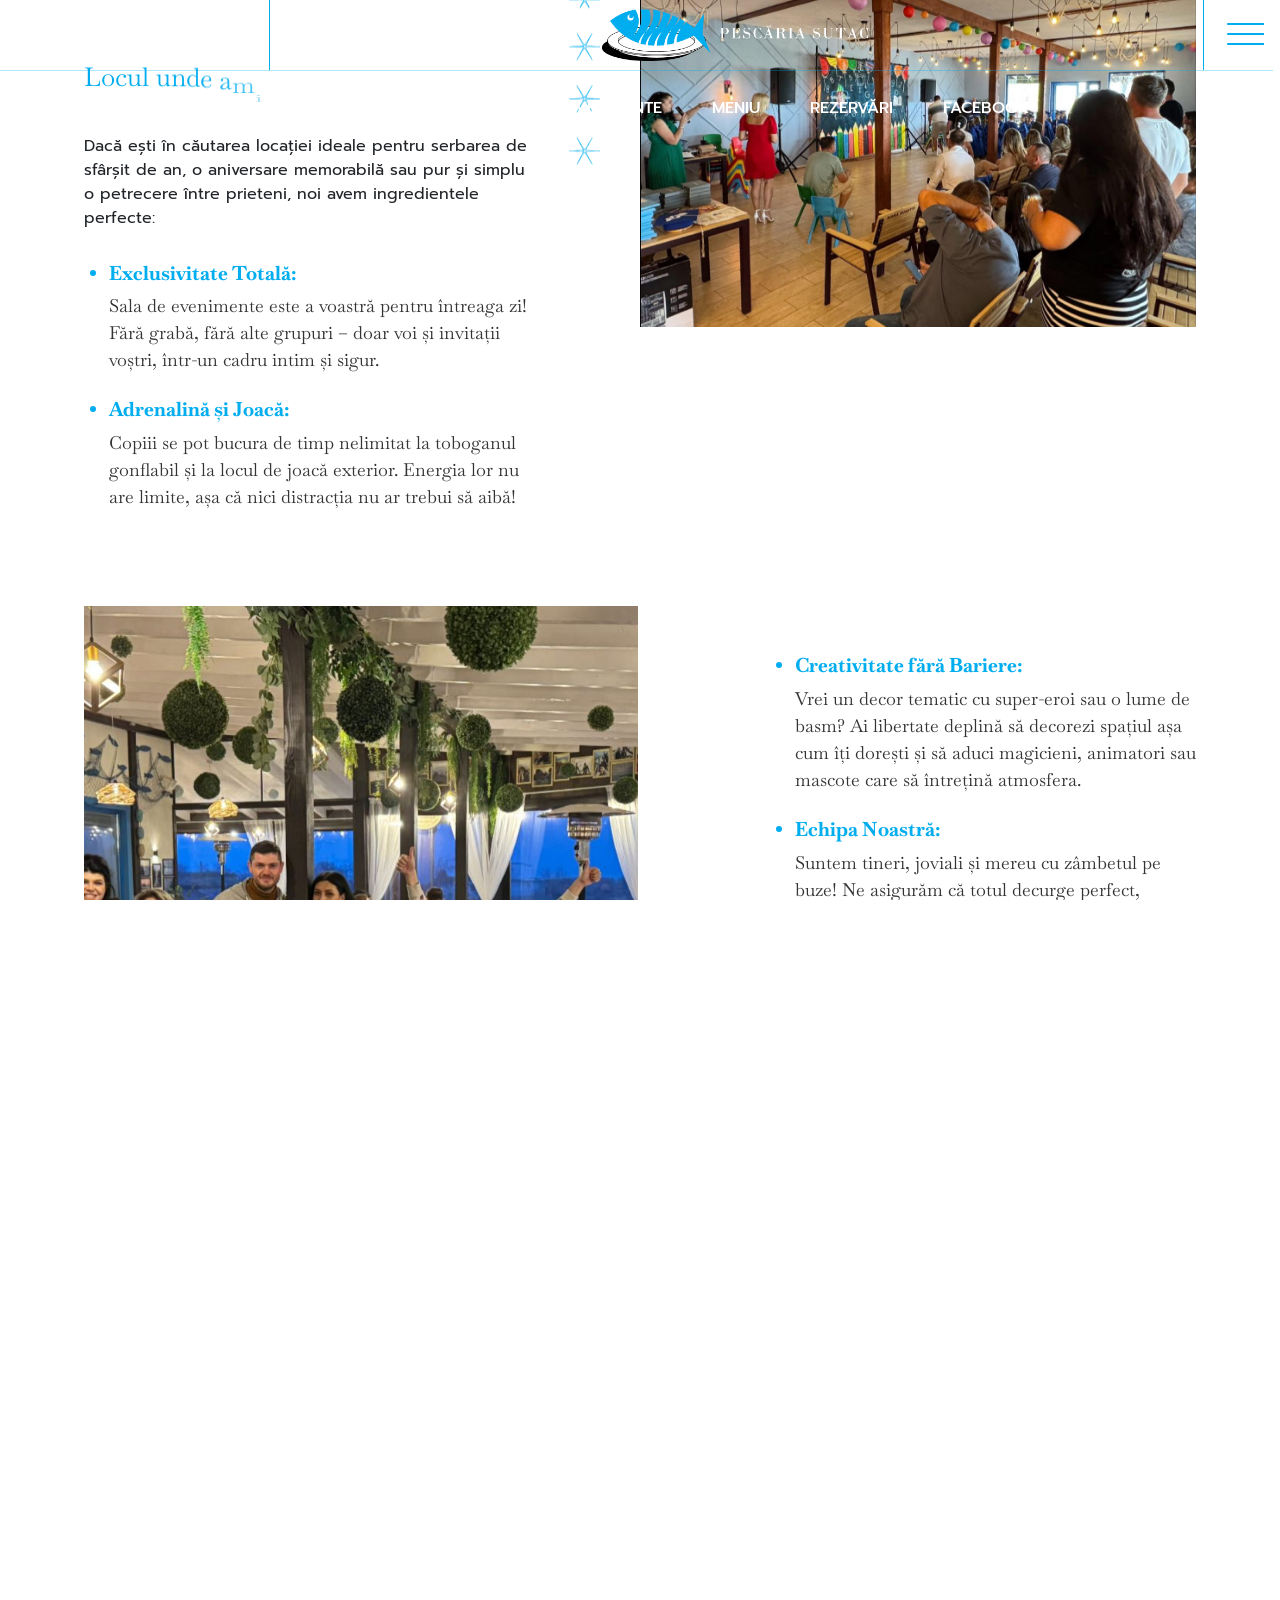
==== commit 6b45e4e0: "Add files via upload" ====
--- a/about.html
+++ b/about.html
@@ -64,7 +64,7 @@
                     <a href="rezervari.html" class="logo">Rezervă</a>
                 </div>
                 <div class="center-log">
-                    <a href="index.html"><img src="assets/img/logo sutac 3.png" alt="..."></a>
+                    <a href="index.html"><img src="assets/img/logo sutac alb.png" alt="..."></a>
                 </div>
                 <button class="ak-menu-toggle" id="akMenuToggle" type="button">
                     <svg viewBox="0 0 20 15" width="40px" height="30px" class="ak-menu-icon">
--- a/assets/css/style.css
+++ b/assets/css/style.css
@@ -6789,4 +6789,186 @@
    ascunde-l pe al doilea dacă nu vrei animație momentan */
 .ak-next-prev-2 .button-prev-next-2 svg:nth-child(2) {
     display: none !important;
+}
+
+
+
+
+
+/* ============================================================
+   REPARAȚIE PREMIUM - PESCĂRIA SUTAC (CULORI ȘI FONTURI PĂSTRATE)
+   ============================================================ */
+
+
+@media screen and (max-width: 991px) {
+    /* 1. Ajustare înălțime Hero - Imaginea va fi mai scundă */
+    .ak-hero.ak-style1 {
+        min-height: 50vh !important; /* Schimbă de la 75vh la 50vh sau 40vh pentru a o micșora */
+        height: auto !important;
+        display: flex !important;
+        flex-direction: column !important;
+        justify-content: center !important;
+        padding-top: 80px !important;  /* Am scăzut puțin și padding-ul ca să nu fie prea mult spațiu sus */
+        padding-bottom: 40px !important;
+        position: relative !important;
+    }
+
+    /* Ne asigurăm că imaginea de fundal se adaptează bine la noua înălțime */
+    .ak-hero.ak-style1 .ak-hero-bg {
+        background-size: cover !important;
+        background-position: center !important;
+    }
+}
+
+
+
+
+
+
+   
+
+    /* 2. Forțare vizibilitate fără a strica culorile */
+    .ak-hero.ak-style1 .hero-text-section {
+        position: relative !important; 
+        z-index: 10 !important; 
+        margin: 0 20px !important;
+        display: block !important;
+        opacity: 1 !important;
+        visibility: visible !important;
+        transform: none !important;
+    }
+
+    /* Resetăm doar proprietățile de animație, NU și culorile */
+    .hero-main-title, 
+    .hero-main-title-1, 
+    .hero-sub-text, 
+    .hero-btn,
+    .slider-info {
+        opacity: 1 !important;
+        visibility: visible !important;
+        transform: translate(0, 0) !important; 
+        position: relative !important;
+        top: 0 !important;
+    }
+
+    /* 3. Ajustăm dimensiunile să nu iasă din ecran, dar păstrăm ierarhia */
+    .hero-main-title {
+        font-size: 38px !important; /* "Restaurant" */
+        margin-bottom: 5px !important;
+    }
+
+    .hero-main-title-1 {
+        font-size: 28px !important; /* "Pescăria Sutac" */
+        /* NU mai punem color: #ffffff aici, lăsăm CSS-ul original să decidă culoarea albastră */
+        line-height: 1.2 !important;
+        margin-bottom: 15px !important;
+    }
+
+    /* 4. Butonul "Rezervă" - Păstrăm stilul original (Galben) */
+    .ak-btn.style-5.color-yellow-bg {
+        display: inline-flex !important;
+        padding: 15px 30px !important; /* Dimensiune confortabilă pentru deget pe mobil */
+        background-color: #00adef !important; /* Dacă vrei galbenul original, pune codul de galben aici */
+        color: #000 !important;
+        font-weight: 600 !important;
+        text-transform: uppercase !important;
+        border-radius: 0px !important;
+        opacity: 1 !important;
+        visibility: visible !important;
+    }
+
+    /* 4. Descrierea (Sub-text) - FORȚARE 4 RÂNDURI ȘI JUSTIFY */
+    .hero-sub-text {
+        display: block !important;
+        visibility: visible !important;
+        opacity: 1 !important;
+        
+        /* ALINIERE */
+        text-align: justify !important;
+        text-justify: inter-word !important;
+        hyphens: auto !important; /* Desparte cuvintele în silabe dacă e nevoie, ca să nu lase goluri mari */
+        
+        /* DIMENSIUNI */
+        font-size: 16px !important;
+        line-height: 1.5 !important;
+        color: #000000 !important;
+        
+        /* CEA MAI IMPORTANTĂ PARTE: Îi tăiem lățimea ca să îl obligăm să sară pe rânduri noi */
+        width: 280px !important; /* Ajustează această valoare (250px - 300px) până obții exact 4 rânduri pe ecranul tău */
+        max-width: 85% !important; 
+        margin-left: 0 !important;
+        margin-right: auto !important;
+        
+        /* Resetăm orice setare care l-ar forța să stea pe un singur rând */
+        white-space: normal !important;
+        overflow: visible !important;
+    }
+
+    /* Ne asigurăm că BR-urile din HTML nu intervin */
+    .hero-sub-text br {
+        display: none !important;
+    }
+
+    /* Eliminăm br-urile din HTML care ar strica alinierea Justify */
+    .hero-sub-text br {
+        display: none !important;
+    }
+
+    /* Săgețile de control */
+    .ak-swiper-controll {
+        position: relative !important;
+        margin-top: 40px !important;
+        display: flex !important;
+        justify-content: flex-start !important;
+    }
+
+/* ASCUNDE SĂGEȚILE DIN HERO PE MOBIL ȘI TABLETĂ */
+@media screen and (max-width: 991px) {
+    .ak-swiper-controll, 
+    .ak-swiper-controll-two, 
+    .ak-swiper-controll-three,
+    .ak-swiper-controll-hero-2 {
+        display: none !important;
+    }
+}
+
+@media screen and (max-width: 991px) {
+    /* Facem secțiunea să ocupe toată lățimea pe mobil */
+    .ak-best-item {
+        display: flex;
+        flex-direction: column; /* Punem elementele unul sub altul */
+    }
+
+    .best-item-section-3 {
+        width: 100% !important; /* Forțăm lățimea maximă */
+        margin-top: 30px; /* Adăugăm puțin spațiu între text și imagine */
+    }
+
+    .best-item-section-3 .img-two img {
+        width: 100% !important; /* Imaginea se va întinde pe tot ecranul */
+        height: auto !important;
+        object-fit: cover;
+    }
+    
+    /* Ascundem linia cu stele pe mobil dacă încurcă layout-ul */
+    .best-item-section-2 {
+        display: none; 
+    }
+}
+
+
+/* REPARAȚIE DOAR PENTRU DESKTOP */
+@media screen and (min-width: 992px) {
+    .ak-hero.ak-style1 .hero-text-section {
+        position: absolute !important; /* Îl punem înapoi peste imagine */
+        top: 50% !important;           /* Îl centrăm pe verticală */
+        transform: translateY(-50%) !important; 
+        margin-left: 160px !important;  /* Îl împingem la locul lui în stânga */
+        display: flex !important;
+        padding-top: 125px !important;      /* Anulăm spațiul pus pentru mobil */
+    }
+
+    /* Ne asigurăm că titlurile revin la mărimea mare */
+    .hero-main-title { font-size: 70px !important; }
+    .hero-main-title-1 { font-size: 50px !important; }
 }
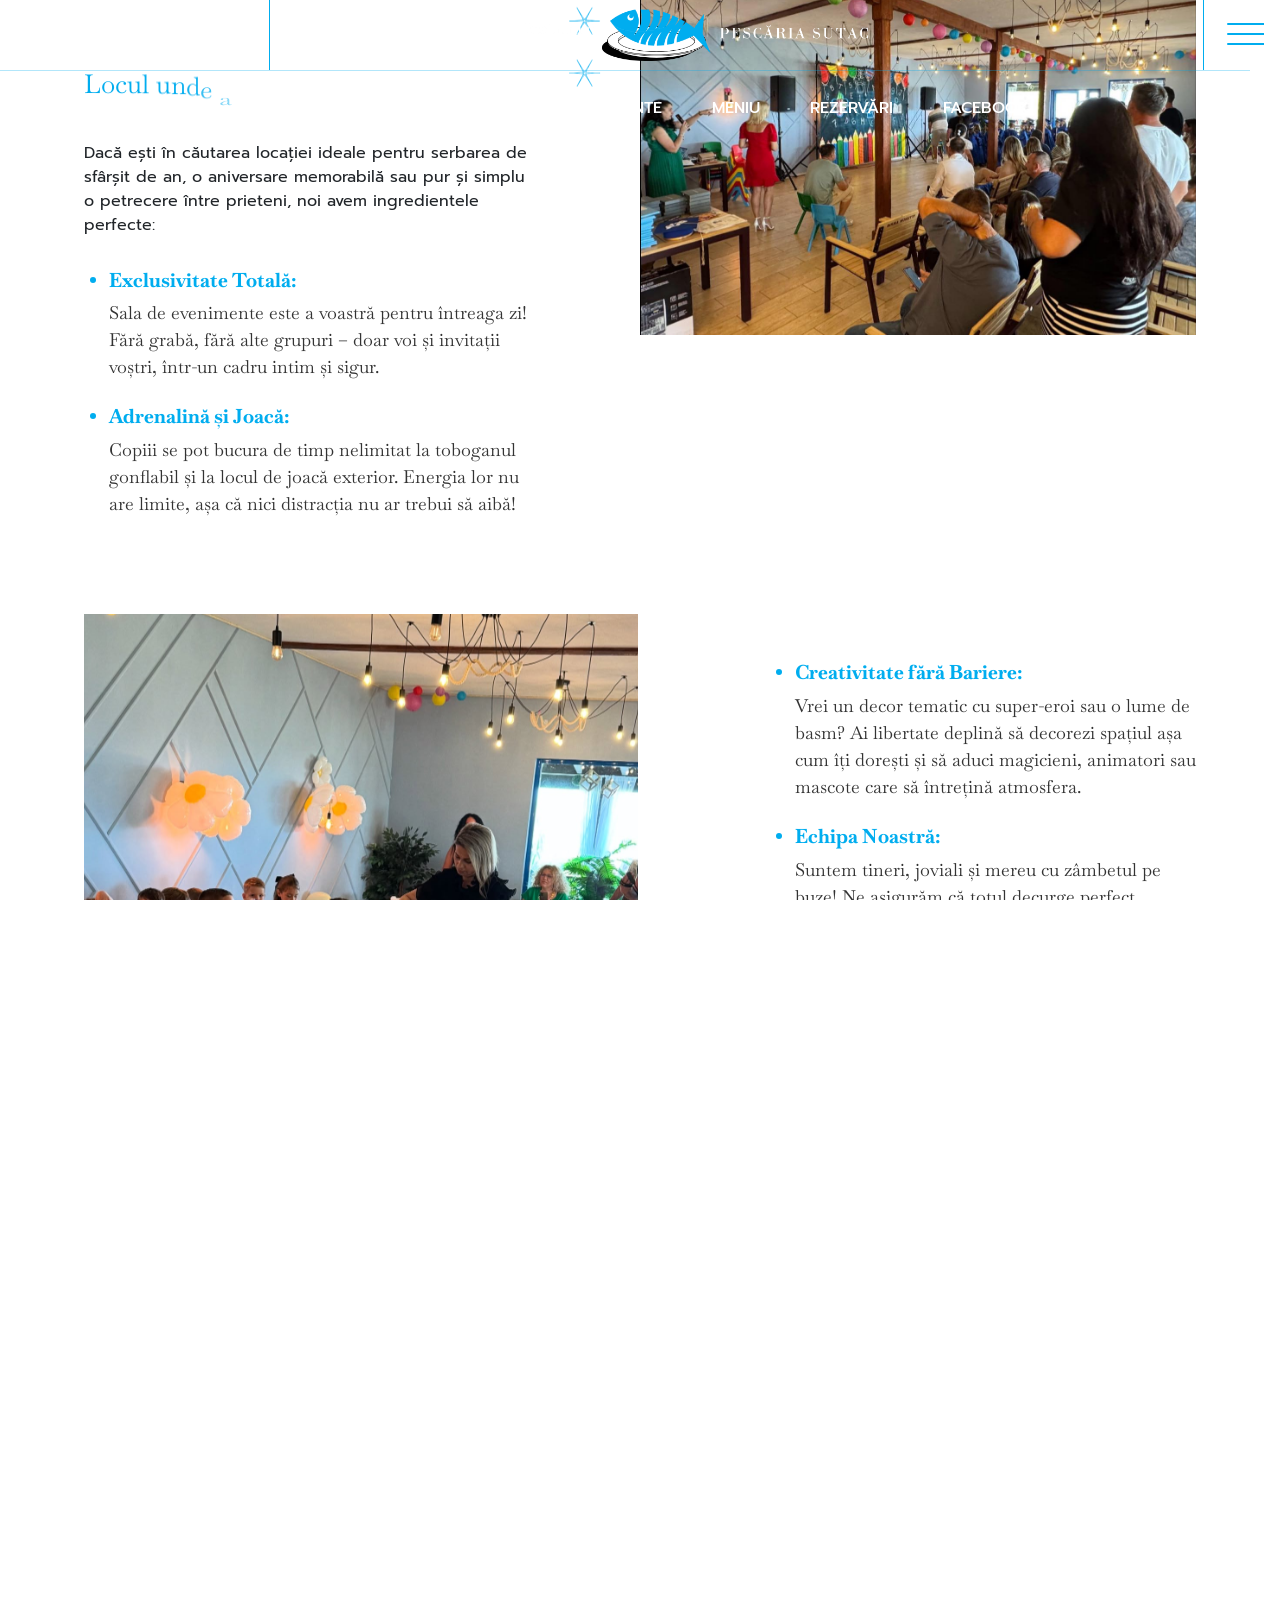
==== commit e1137140: "Add files via upload" ====
--- a/about.html
+++ b/about.html
@@ -78,13 +78,13 @@
                         <a href="index.html">Acasă</a>
                     </li>
                     <li class="top-main-menu-li">
-                        <a href="about.html">Despre noi</a>
+                        <a href="povestea.html">Despre noi</a>
                     </li>
                     <li class="top-main-menu-li">
                         <a href="about.html">Evenimente</a>
                     </li>
                     <li class="top-main-menu-li">
-                        <a href="menu.html">Meniu</a>
+                        <a href="meniu.html">Meniu</a>
                     </li>
                     <li class="top-main-menu-li">
                         <a href="rezervari.html">Rezervări</a>
@@ -116,7 +116,7 @@
                         <a href="about.html">Evenimente</a>
                     </li>
                                 <li>
-                                    <a href="menu.html">Meniu</a>
+                                    <a href="meniu.html">Meniu</a>
                                 </li>
                                 
                                 
@@ -585,14 +585,14 @@
           Plaja Corbu,<br>
           Județul Constanța
         </p>
-        <a href="https://goo.gl/maps/..." target="_blank" style="display: inline-block; margin-top: 10px; color: #fff; text-decoration: underline; font-size: 12px; opacity: 0.6;">Vezi pe hartă</a>
+        <a href="https://maps.app.goo.gl/LqXJBEXyGk9vnfK48" target="_blank" style="display: inline-block; margin-top: 10px; color: #fff; text-decoration: underline; font-size: 12px; opacity: 0.6;">Vezi pe hartă</a>
       </div>
 
       <div style="flex: 1; min-width: 200px; margin-bottom: 30px;">
         <h4 style="font-size: 14px; text-transform: uppercase; letter-spacing: 2px; color: #00adef; margin-bottom: 20px;">Program</h4>
         <div style="font-size: 14px; line-height: 1.8;">
-          <div style="display: flex; justify-content: space-between; max-width: 180px;"><span>Luni - Dum:</span> <span>10:00 - 23:00</span></div>
-          <div style="display: flex; justify-content: space-between; max-width: 180px; opacity: 0.6; font-size: 12px;"><span>Bucătărie:</span> <span>până la 22:30</span></div>
+          <div style="display: flex; justify-content: space-between; max-width: 180px;"><span>Zilnic: 10:30- 22:30</span> <span></span></div>
+          <div style="display: flex; justify-content: space-between; max-width: 180px; opacity: 0.6; font-size: 12px;"><span></span> <span></span></div>
         </div>
       </div>
 
--- a/assets/css/style.css
+++ b/assets/css/style.css
@@ -4164,12 +4164,15 @@
 }
 .ak-hero.ak-style1 .hero-text-section .slider-info .hero-title .hero-main-title-1 {
   font-style: italic;
- 
-  color:   #0a8ec3;
+  color: #000000;
   position: relative;
   top: 40px;
   opacity: 0;
-  transition: all 0.6s cubic-bezier(0.7, -0.56, 0.27, 1.6);}
+  transition: all 0.6s cubic-bezier(0.7, -0.56, 0.27, 1.6);
+  
+
+}
+
 
 
 
@@ -6794,181 +6797,155 @@
 
 
 
+/*# sourceMappingURL=style.css.map */
+
+/*# sourceMappingURL=style.css.map */
+
+/* 1. REPARAȚII GENERALE (Valabile peste tot) */
+.google-map-full { width: 100%; line-height: 0; margin: 0; padding: 0; }
+.google-map-full iframe { width: 100% !important; display: block; }
+.ak-custom-input { width: 100%; background-color: transparent; border: 1px solid rgba(255, 255, 255, 0.2); color: #ffffff; padding: 12px 15px; border-radius: 5px; outline: none; }
 
 /* ============================================================
-   REPARAȚIE PREMIUM - PESCĂRIA SUTAC (CULORI ȘI FONTURI PĂSTRATE)
+   DOAR PENTRU MOBIL (SUB 991PX)
    ============================================================ */
-
-
 @media screen and (max-width: 991px) {
-    /* 1. Ajustare înălțime Hero - Imaginea va fi mai scundă */
+    
+    /* Resetare margini să dispară albul */
+    html, body { margin: 0 !important; padding: 0 !important; overflow-x: hidden; }
+
+    /* Header transparent și suprapus */
+    .ak-site_header.ak-style1 {
+        position: absolute !important;
+        top: 0 !important;
+        width: 100% !important;
+        background: transparent !important;
+        margin-top: 0 !important;
+        z-index: 999 !important;
+        border: none !important;
+    }
+
+    /* Logo la stânga, Hamburger la dreapta */
+    .ak-main_header_in {
+        display: flex !important;
+        justify-content: space-between !important;
+        align-items: center !important;
+        height: 70px !important;
+        padding: 0 20px !important;
+    }
+
+    /* Mărime logo mobil */
+    .ak-site_branding img { max-height: 35px !important; width: auto !important; }
+
+    /* Hamburger NEGRU */
+    .ak-munu_toggle span,
+    .ak-munu_toggle span:before,
+    .ak-munu_toggle span:after {
+        background-color: #000000 !important;
+        height: 3px !important;
+    }
+
+    /* SECȚIUNEA HERO - POZA NOUĂ DOAR PE MOBIL */
     .ak-hero.ak-style1 {
-        min-height: 50vh !important; /* Schimbă de la 75vh la 50vh sau 40vh pentru a o micșora */
-        height: auto !important;
-        display: flex !important;
-        flex-direction: column !important;
-        justify-content: center !important;
-        padding-top: 80px !important;  /* Am scăzut puțin și padding-ul ca să nu fie prea mult spațiu sus */
-        padding-bottom: 40px !important;
+        padding-top: 0 !important;
+        margin-top: 0 !important;
+        min-height: 550px !important; 
+        height: 550px !important;
+        background-color: transparent !important;
+    }
+
+    .ak-hero.ak-style1 .ak-hero-bg {
+        /* AICI SE ÎNCARCĂ POZA DE MOBIL */
+        background-image: url('../img/hero_mobil.jpg') !important; 
+        background-size: cover !important;
+        background-position: center bottom !important;
+        display: block !important;
+        height: 100% !important;
+        top: 0 !important;
+    }
+
+    /* Ajustare Text pe mobil */
+    .ak-hero.ak-style1 .hero-text-section {
         position: relative !important;
-    }
-
-    /* Ne asigurăm că imaginea de fundal se adaptează bine la noua înălțime */
-    .ak-hero.ak-style1 .ak-hero-bg {
-        background-size: cover !important;
-        background-position: center !important;
-    }
-}
-
-
-
-
-
-
-   
-
-    /* 2. Forțare vizibilitate fără a strica culorile */
-    .ak-hero.ak-style1 .hero-text-section {
-        position: relative !important; 
-        z-index: 10 !important; 
+        padding-top: 100px !important; 
         margin: 0 20px !important;
         display: block !important;
-        opacity: 1 !important;
-        visibility: visible !important;
-        transform: none !important;
     }
 
-    /* Resetăm doar proprietățile de animație, NU și culorile */
-    .hero-main-title, 
-    .hero-main-title-1, 
-    .hero-sub-text, 
-    .hero-btn,
-    .slider-info {
-        opacity: 1 !important;
-        visibility: visible !important;
-        transform: translate(0, 0) !important; 
-        position: relative !important;
-        top: 0 !important;
+    .hero-main-title { font-size: 32px !important; color: #fff !important; }
+    .hero-main-title-1 { font-size: 26px !important; }
+    .hero-sub-text { color: #000 !important; max-width: 280px !important; }
+
+    /* Eliminare elemente care împing poza în jos */
+    .header-top, .ak-height-lg-80, .ak-height-lg-60 { display: none !important; }
+}
+
+/* ============================================================
+   DOAR PENTRU DESKTOP (PESTE 992PX)
+   ============================================================ */
+@media screen and (min-width: 992px) {
+    /* Forțăm titlurile să revină la mărimea lor mare pe PC */
+    .hero-main-title { font-size: 50px !important; }
+    .hero-main-title-1 { font-size: 35px !important; }
+    
+    /* Ne asigurăm că pe PC textul este centrat peste imagine ca înainte */
+    .ak-hero.ak-style1 .hero-text-section {
+        position: absolute !important;
+        top: 50% !important;
+        transform: translateY(-50%) !important;
+        margin-left: 160px !important;
     }
-
-    /* 3. Ajustăm dimensiunile să nu iasă din ecran, dar păstrăm ierarhia */
-    .hero-main-title {
-        font-size: 38px !important; /* "Restaurant" */
-        margin-bottom: 5px !important;
-    }
-
-    .hero-main-title-1 {
-        font-size: 28px !important; /* "Pescăria Sutac" */
-        /* NU mai punem color: #ffffff aici, lăsăm CSS-ul original să decidă culoarea albastră */
-        line-height: 1.2 !important;
-        margin-bottom: 15px !important;
-    }
-
-    /* 4. Butonul "Rezervă" - Păstrăm stilul original (Galben) */
-    .ak-btn.style-5.color-yellow-bg {
-        display: inline-flex !important;
-        padding: 15px 30px !important; /* Dimensiune confortabilă pentru deget pe mobil */
-        background-color: #00adef !important; /* Dacă vrei galbenul original, pune codul de galben aici */
-        color: #000 !important;
-        font-weight: 600 !important;
-        text-transform: uppercase !important;
-        border-radius: 0px !important;
-        opacity: 1 !important;
-        visibility: visible !important;
-    }
-
-    /* 4. Descrierea (Sub-text) - FORȚARE 4 RÂNDURI ȘI JUSTIFY */
-    .hero-sub-text {
-        display: block !important;
-        visibility: visible !important;
-        opacity: 1 !important;
-        
-        /* ALINIERE */
-        text-align: justify !important;
-        text-justify: inter-word !important;
-        hyphens: auto !important; /* Desparte cuvintele în silabe dacă e nevoie, ca să nu lase goluri mari */
-        
-        /* DIMENSIUNI */
-        font-size: 16px !important;
-        line-height: 1.5 !important;
-        color: #000000 !important;
-        
-        /* CEA MAI IMPORTANTĂ PARTE: Îi tăiem lățimea ca să îl obligăm să sară pe rânduri noi */
-        width: 280px !important; /* Ajustează această valoare (250px - 300px) până obții exact 4 rânduri pe ecranul tău */
-        max-width: 85% !important; 
-        margin-left: 0 !important;
-        margin-right: auto !important;
-        
-        /* Resetăm orice setare care l-ar forța să stea pe un singur rând */
-        white-space: normal !important;
-        overflow: visible !important;
-    }
-
-    /* Ne asigurăm că BR-urile din HTML nu intervin */
-    .hero-sub-text br {
+}
+
+/* Elimină controalele slider-ului DOAR din secțiunea Hero pe mobil */
+@media screen and (max-width: 991px) {
+    .ak-hero .ak-swiper-controll, 
+    .ak-hero .ak-swiper-controll-hero-2,
+    .ak-hero .ak-swiper-controll-three {
         display: none !important;
     }
-
-    /* Eliminăm br-urile din HTML care ar strica alinierea Justify */
-    .hero-sub-text br {
-        display: none !important;
-    }
-
-    /* Săgețile de control */
-    .ak-swiper-controll {
-        position: relative !important;
-        margin-top: 40px !important;
+}
+
+@media screen and (max-width: 767px) {
+    /* Forțăm containerele să se așeze unul sub altul, nu pe coloane */
+    .ak-best-item {
+        display: block !important;
+    }}
+
+/* ============================================================
+   MARIRE POZA PESCAR - DOAR PENTRU MOBIL
+   ============================================================ */
+@media screen and (max-width: 991px) { 
+    /* Tot ce scrii intre aceste acolade se aplica DOAR sub 991px lățime */
+
+    .ak-best-item {
         display: flex !important;
-        justify-content: flex-start !important;
-    }
-
-/* ASCUNDE SĂGEȚILE DIN HERO PE MOBIL ȘI TABLETĂ */
-@media screen and (max-width: 991px) {
-    .ak-swiper-controll, 
-    .ak-swiper-controll-two, 
-    .ak-swiper-controll-three,
-    .ak-swiper-controll-hero-2 {
-        display: none !important;
-    }
-}
-
-@media screen and (max-width: 991px) {
-    /* Facem secțiunea să ocupe toată lățimea pe mobil */
-    .ak-best-item {
-        display: flex;
-        flex-direction: column; /* Punem elementele unul sub altul */
-    }
-
-    .best-item-section-3 {
-        width: 100% !important; /* Forțăm lățimea maximă */
-        margin-top: 30px; /* Adăugăm puțin spațiu între text și imagine */
-    }
-
-    .best-item-section-3 .img-two img {
-        width: 100% !important; /* Imaginea se va întinde pe tot ecranul */
-        height: auto !important;
-        object-fit: cover;
+        flex-direction: column !important; 
     }
     
-    /* Ascundem linia cu stele pe mobil dacă încurcă layout-ul */
+    .best-item-section-1, 
+    .best-item-section-3 {
+        width: 100% !important;
+        flex-basis: 100% !important;
+    }
+
+    .best-item-section-3 {
+        margin-top: 30px;
+    }
+
+    .best-item-section-3 .img-two {
+        height: 350px !important; /* Am scazut putin de la 400 ca sa nu ocupe tot ecranul telefonului */
+        width: 100% !important;
+    }
+
+    .best-item-section-3 .img-two img {
+        width: 100% !important;
+        height: 100% !important;
+        object-fit: contain !important; /* Folosește contain daca vrei sa se vada tot pescarul, sau cover daca vrei sa umple dreptunghiul */
+    }
+
     .best-item-section-2 {
-        display: none; 
+        display: none !important; 
     }
 }
-
-
-/* REPARAȚIE DOAR PENTRU DESKTOP */
-@media screen and (min-width: 992px) {
-    .ak-hero.ak-style1 .hero-text-section {
-        position: absolute !important; /* Îl punem înapoi peste imagine */
-        top: 50% !important;           /* Îl centrăm pe verticală */
-        transform: translateY(-50%) !important; 
-        margin-left: 160px !important;  /* Îl împingem la locul lui în stânga */
-        display: flex !important;
-        padding-top: 125px !important;      /* Anulăm spațiul pus pentru mobil */
-    }
-
-    /* Ne asigurăm că titlurile revin la mărimea mare */
-    .hero-main-title { font-size: 70px !important; }
-    .hero-main-title-1 { font-size: 50px !important; }
-}+/* Aici se termina codul de mobil. Tot ce e sub linia asta e pentru Desktop. */
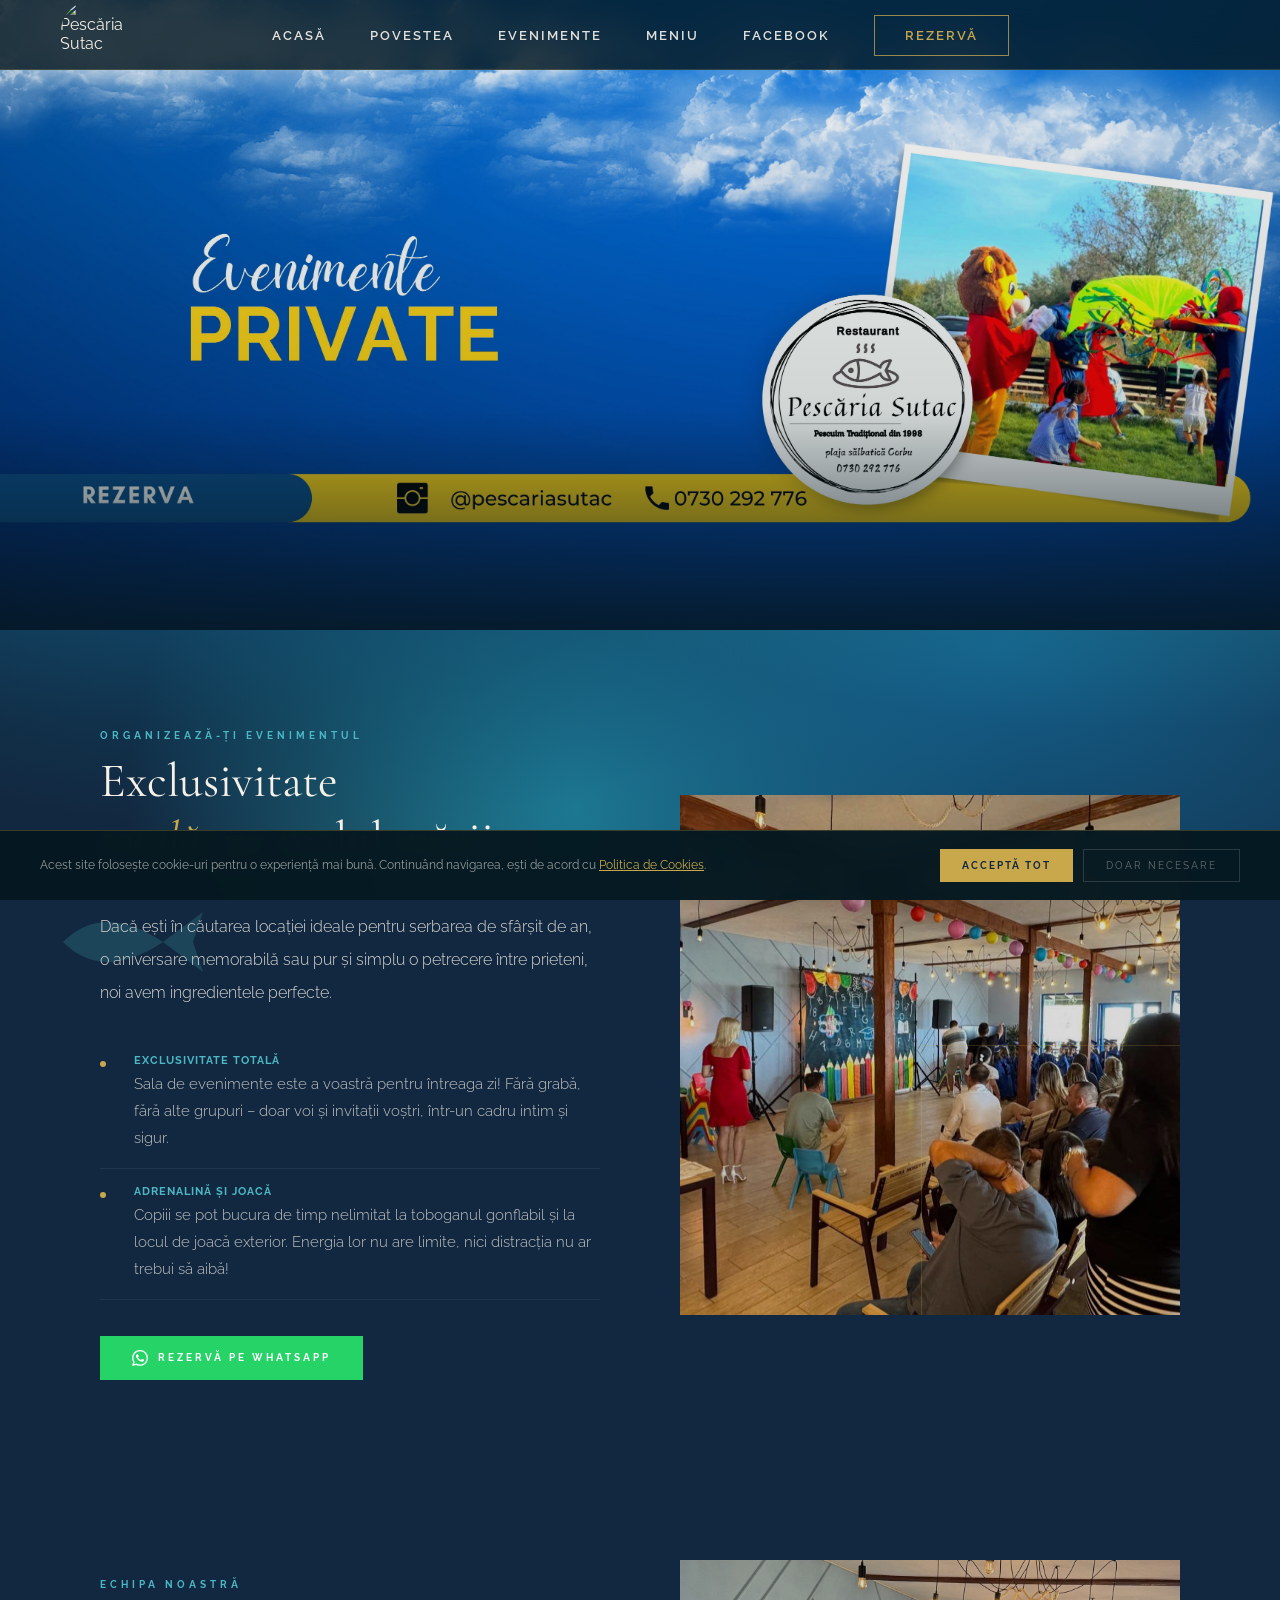
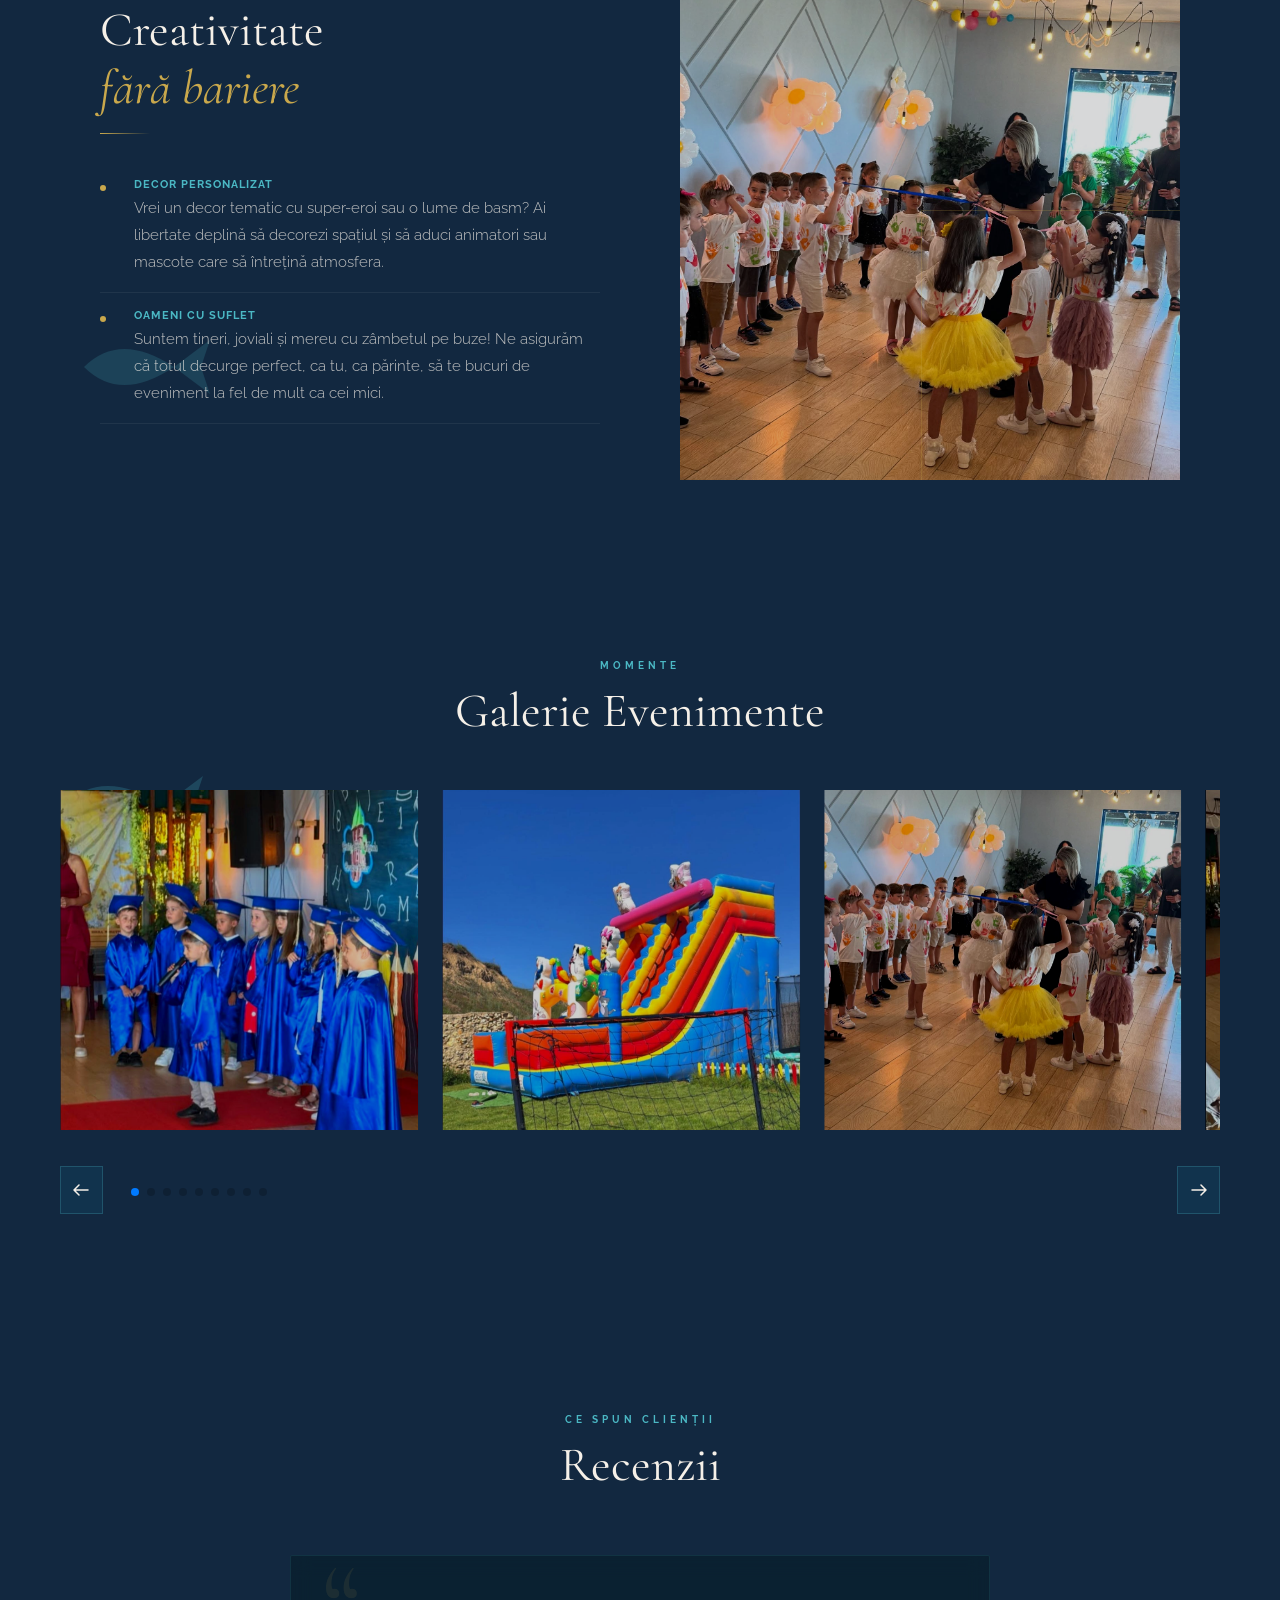
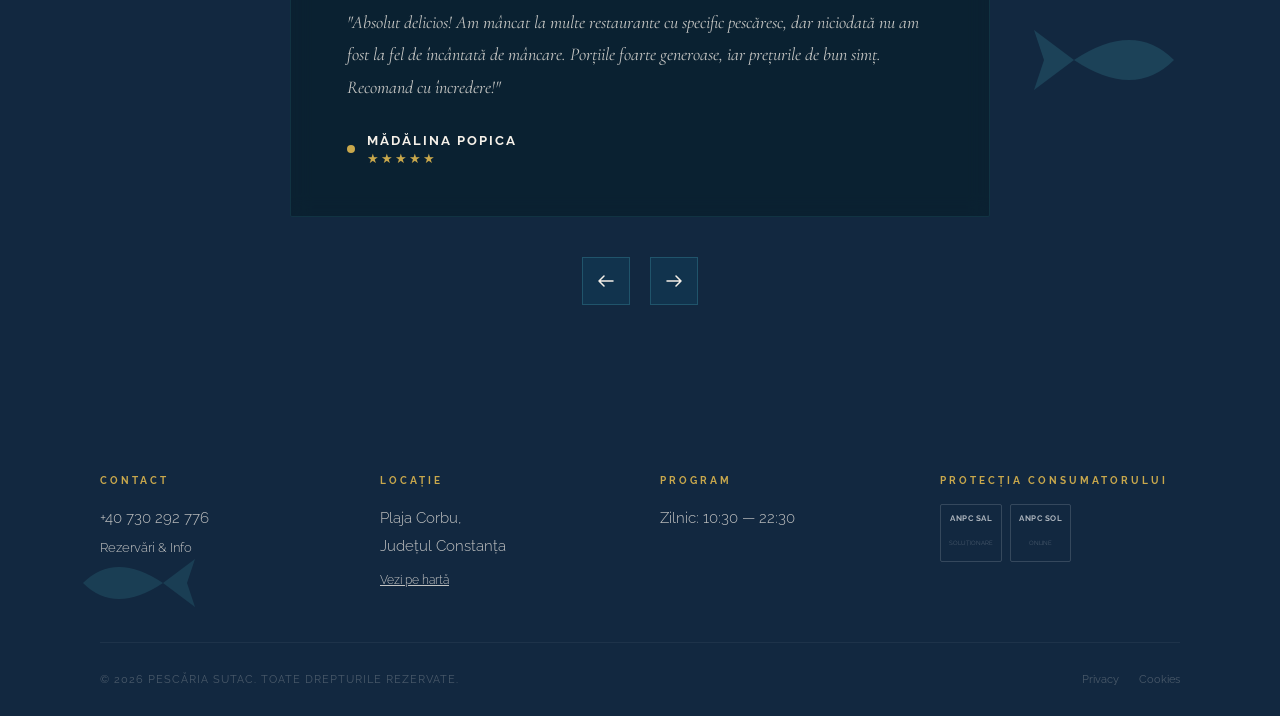
==== commit b42823a4: "Add files via upload" ====
--- a/about.html
+++ b/about.html
@@ -1,701 +1,634 @@
-<!DOCTYPE html>
-<html class="no-js" lang="ro">
-
-<head>
-   <title>Pescăria Sutac | Restaurant Pescăresc Autentic Plaja Corbu</title>
-
-<meta name="description" content="Savurează cel mai proaspăt pește pe malul mării la Pescăria Sutac, Plaja Corbu. Borș de pește tradițional, hamsii și ambianță sălbatică. Rezervă o masă acum!">
-
-<meta name="keywords" content="pescaria sutac, restaurant peste corbu, mancare plaja corbu, bors de peste corbu, cherhana corbu, restaurante constanta, peste proaspat marea neagra">
-
-<meta property="og:title" content="Pescăria Sutac | Gustul mării pe Plaja Corbu">
-<meta property="og:description" content="Te așteptăm la Corbu pentru o experiență culinară pescărească autentică. Pește proaspat și rețete tradiționale.">
-<meta property="og:image" content="assets/img/og-image-sutac.jpg"> <meta property="og:url" content="https://www.pescariasutac.ro">
-    <!-- Favicon Icon -->
-    <link rel="icon" href="assets/img/logo  sutac 9 (1).png" />
-    <!-- Site Title -->
-    <title>Pescăria Sutac</title>
-    <link rel="stylesheet" href="assets/css/plugins/bootstrap.min.css" />
-    <link rel="stylesheet" href="assets/css/plugins/lightgallery.min.css" />
-    <link rel="stylesheet" href="assets/css/plugins/swiper.min.css" />
-    <link rel="stylesheet" href="assets/css/style.css" />
-</head>
-
-<body>
-    <div id="minicircle"></div>
-    <!-- Preloader -->
-    <div id="preloader">
-        <div id="ak-preloader" class="ak-preloader">
-            <div class="animation-preloader">
-                <div class="spinner"></div>
-                <div class="txt-loading">
-                    <span data-text-preloader="S" class="letters-loading">
-                        S
-                    </span>
-
-                    <span data-text-preloader="U" class="letters-loading">
-                       U
-                    </span>
-
-                    <span data-text-preloader="T" class="letters-loading">
-                        T
-                    </span>
-
-                    <span data-text-preloader="A" class="letters-loading">
-                        A
-                    </span>
-
-                    <span data-text-preloader="C" class="letters-loading">
-                        C
-                    </span>
-
-                  
-                </div>
-            </div>
-            <div class="loader-section section-left"></div>
-            <div class="loader-section section-right"></div>
-        </div>
-    </div>
-    <!-- Start Header Section -->
-    <header class="ak-site_header ak-style1 ak-sticky_header ak-site_header_full_width">
-        <div class="header-top">
-            <div class="wrapper">
-                <div class="header-logo">
-                    <a href="rezervari.html" class="logo">Rezervă</a>
-                </div>
-                <div class="center-log">
-                    <a href="index.html"><img src="assets/img/logo sutac alb.png" alt="..."></a>
-                </div>
-                <button class="ak-menu-toggle" id="akMenuToggle" type="button">
-                    <svg viewBox="0 0 20 15" width="40px" height="30px" class="ak-menu-icon">
-                        <path d="M20,2 L2,2" class="bar-1"></path>
-                        <path d="M2,7 L20,7" class="bar-2"></path>
-                        <path d="M30,12 L2,12" class="bar-3"></path>
-                    </svg>
-                </button>
-                <ul class="top-main-menu">
-                    <li class="top-main-menu-li">
-                        <a href="index.html">Acasă</a>
-                    </li>
-                    <li class="top-main-menu-li">
-                        <a href="povestea.html">Despre noi</a>
-                    </li>
-                    <li class="top-main-menu-li">
-                        <a href="about.html">Evenimente</a>
-                    </li>
-                    <li class="top-main-menu-li">
-                        <a href="meniu.html">Meniu</a>
-                    </li>
-                    <li class="top-main-menu-li">
-                        <a href="rezervari.html">Rezervări</a>
-                    </li>
-                    
-                </ul>
-            </div>
-        </div>
-        <div class="nav-bar-border"></div>
-        <div class="ak-main_header">
-            <div class="container">
-                <div class="ak-main_header_in">
-                    <div class="ak-main_header_left">
-                        <a class="ak-site_branding" href="index.html">
-                            <img src="assets/img/logo.png" alt="...">
-                        </a>
-                    </div>
-                    <div class="ak-main_header_right">
-                        <div class="ak-nav ak-medium">
-                            <ul class="ak-nav_list">
-                                <li class="menu-item-has-children">
-                                    <a href="index.html">Acasă</a>
-                                    
-                                </li>
-                                <li class="menu-item-has-children">
-                                    <a href="povestea.html">Povestea noastră</a>
-                                </li>
-                                <li class="top-main-menu-li">
-                        <a href="about.html">Evenimente</a>
-                    </li>
-                                <li>
-                                    <a href="meniu.html">Meniu</a>
-                                </li>
-                                
-                                
-                                <li class="menu-item-has-children">
-                                    <a href="rezervari.html">Rezervări</a>
-                                    
-                                </li>
-                                <li class="menu-item-has-children">
-                                    <a href="https://www.facebook.com/profile.php?id=100090660430181">Facebook</a>
-                                    
-                                </li>
-                            </ul>
-                        </div>
-
-                    </div>
-                </div>
-            </div>
-        </div>
-    </header>
-
-
-    <!-- End Header Section -->
-    <div id="scrollsmoother-container">
-        <!-- Start Hero -->
-        <Section>
-            <div class="ak-commmon-hero ak-style1 ak-bg" data-src="assets/img/about_bg.jpg">
-                <div class="ak-commmon-heading">
-                    <div class="ak-section-heading ak-style-1 ak-type-1 ak-color-1 page-top-title">
-                        <div class="ak-section-subtitle">
-                            <a href="index.html"></a> 
-                        </div>
-                        <h2 class="ak-section-title page-title-anim"></h2>
-                    </div>
-                </div>
-            </div>
-        </Section>
-        <!-- End Hero -->
-
-   
-         <!-- Start About -->
-              <section style="background-color: #ffffff;">
-                <div class="container">
-                    <div class="ak-best-item">
-                        <div class="best-item-section-1">
-                            <div class="ak-section-heading ak-style-1">
-                                <div class="ak-section-subtitle">
-                               
-                                </div>
-                                <h6 class="ak-section-title anim-title-3">
-                               <br>
-                               <span style="color: #00adef; font-size: 26px;">Locul unde amintirile prind culoare!</span>
-                               </h6>
-                            </div>
-                            <div class="ak-height-30 ak-height-lg-30"></div>
-                            <div>
-                                <p>Dacă ești în căutarea locației ideale pentru serbarea de sfârșit de an, o aniversare memorabilă sau pur și simplu o petrecere între prieteni, noi avem ingredientele perfecte:
-                                </p>
-
-                                
-                            </div>
-
-<style>
-  .lista-rotunda {
-    /* "disc" face bulina rotundă și plină */
-    list-style-type: disc; 
-    padding-left: 25px;
-    font-family: "Baskervville", sans-serif;
-  }
-
-  .lista-rotunda li {
-    margin-bottom: 22px; /* Spațiul dintre paragrafe */
-    line-height: 1.5;
-    /* Culoarea bulinei (opțional, dacă vrei să fie și ea albastră) */
-    color: #00adef; 
-  }
-
-  .continut-text {
-    /* Readucem textul la culoarea neagră/gri închis pentru lizibilitate */
-    color: #333; 
-    display: inline-block;
-    vertical-align: top;
-  }
-
-  .titlu-albastru-bold {
-    color: #00adef;
-    font-weight: bold;
-    display: block; /* Pune titlul pe rând separat de restul textului */
-    margin-bottom: 4px;
-    font-size: 1.1em;
-  }
-</style>
-<br>
-<ul class="lista-rotunda">
-  <li>
-    <div class="continut-text">
-      <span class="titlu-albastru-bold">Exclusivitate Totală:</span> 
-      Sala de evenimente este a voastră pentru întreaga zi! Fără grabă, fără alte grupuri – doar voi și invitații voștri, într-un cadru intim și sigur.
-    </div>
-  </li>
-
-  <li>
-    <div class="continut-text">
-      <span class="titlu-albastru-bold">Adrenalină și Joacă:</span> 
-      Copiii se pot bucura de timp nelimitat la toboganul gonflabil și la locul de joacă exterior. Energia lor nu are limite, așa că nici distracția nu ar trebui să aibă!
-    </div>
-  </li>
-
- 
-                            <div class="ak-height-50 ak-height-lg-30"></div>
-                            
-                            
-                        </div>
-                        <div class="best-item-section-2" data-speed="1.1" data-lag="1">
-                            <img src="assets/img/star_line.svg" alt="...">
-                        </div>
-                        <div class="best-item-section-3">
-                            <div class="img-two">
-                                <img src="assets/img/img 3.jpg" alt="..." data-speed="1.1" data-lag="0">
-                                <div class="img-overlay"></div>
-                            </div>
-                        </div>
-                    </div>
-                </div>
-            </section>
-
-
-            <!-- Start Opening Hour -->
-      <section class="container">
-    <div class="opening-hour type-2">
-        <div class="opening-hour-img-section style-2">
-            <img src="assets/img/ech.jpg" class="imagesZoom opening-bg-img ak-bg" alt="...">
-            <div class="overlap-opening-img"></div>
-        </div>
-        
-        <div class="opening-hour-text-section type-2">
-            <ul class="lista-rotunda">
-                <li>
-                    <div class="continut-text">
-                        <span class="titlu-albastru-bold">Creativitate fără Bariere:</span> 
-                        Vrei un decor tematic cu super-eroi sau o lume de basm? Ai libertate deplină să decorezi spațiul așa cum îți dorești și să aduci magicieni, animatori sau mascote care să întrețină atmosfera.
-                    </div>
-                </li>
-
-                <li>
-                    <div class="continut-text">
-                        <span class="titlu-albastru-bold">Echipa Noastră:</span> 
-                        Suntem tineri, joviali și mereu cu zâmbetul pe buze! Ne asigurăm că totul decurge perfect, oferindu-vă suportul de care aveți nevoie pentru ca tu, ca părinte, să te poți bucura de eveniment la fel de mult ca cei mici.
-                    </div>
-                </li>
-            </ul> 
-            <br>
-        <div class="text-btn">
-    <a href="https://wa.me/40730292776?text=Bună%20ziua!%20Doresc%20mai%20multe%20detalii%20despre%20rezervarea%20unei%20petreceri." 
-       class="text-btn1" 
-       target="_blank"
-       style="background-color: #00adef; color: white; padding: 10px 20px; text-decoration: none; border-radius: 5px; display: inline-block;">
-        Rezervă pe WhatsApp
-    </a>
-</div>
-        </div>
-    </div>
-</section>
-       
-        <!-- End About -->
-
-
-
-
-
-
-  <div class="ak-height-150 ak-height-lg-60"></div>
-
-<section>
-    <div class="container-fluid">
-        <div class="ak-section-heading ak-style-1 ak-type-1">
-            <div class="ak-section-subtitle">Evenimente</div>
-            <h2 class="ak-section-title anim-title">Galerie Foto</h2>
-        </div>
-        <div class="ak-height-65 ak-height-lg-30"></div>
-        
-        <div class="ak-slider ak-slider-2">
-            <div class="swiper-wrapper">
-                <div class="swiper-slide">
-                    <div class="ak-card ak-style-1">
-                        <a href="assets/img/ev1.jpg" class="ak-card-img">
-                            <img src="assets/img/ev1.jpg" alt="Eveniment 1" />
-                        </a>
-                    </div>
-                </div>
-                <div class="swiper-slide">
-                    <div class="ak-card ak-style-1">
-                        <a href="assets/img/ev2.jpg" class="ak-card-img">
-                            <img src="assets/img/ev2.jpg" alt="Eveniment 2" />
-                        </a>
-                    </div>
-                </div>
-                <div class="swiper-slide">
-                    <div class="ak-card ak-style-1">
-                        <a href="assets/img/ev3.jpg" class="ak-card-img">
-                            <img src="assets/img/ev3.jpg" alt="Eveniment 3" />
-                        </a>
-                    </div>
-                </div>
-
-                <div class="swiper-slide">
-                    <div class="ak-card ak-style-1">
-                        <a href="assets/img/ev4.jpg" class="ak-card-img">
-                            <img src="assets/img/ev4.jpg" alt="Eveniment 4" />
-                        </a>
-                    </div>
-                </div>
-                <div class="swiper-slide">
-                    <div class="ak-card ak-style-1">
-                        <a href="assets/img/ev5.jpg" class="ak-card-img">
-                            <img src="assets/img/ev5.jpg" alt="Eveniment 5" />
-                        </a>
-                    </div>
-                </div>
-                <div class="swiper-slide">
-                    <div class="ak-card ak-style-1">
-                        <a href="assets/img/ev6.jpg" class="ak-card-img">
-                            <img src="assets/img/ev6.jpg" alt="Eveniment 6" />
-                        </a>
-                    </div>
-                </div>
-                <div class="swiper-slide">
-                    <div class="ak-card ak-style-1">
-                        <a href="assets/img/ev7.jpg" class="ak-card-img">
-                            <img src="assets/img/ev7.jpg" alt="Eveniment 7" />
-                        </a>
-                    </div>
-                </div>
-                <div class="swiper-slide">
-                    <div class="ak-card ak-style-1">
-                        <a href="assets/img/ev8.jpg" class="ak-card-img">
-                            <img src="assets/img/ev8.jpg" alt="Eveniment 8" />
-                        </a>
-                    </div>
-                </div>
-                <div class="swiper-slide">
-                    <div class="ak-card ak-style-1">
-                        <a href="assets/img/ev9.jpg" class="ak-card-img">
-                            <img src="assets/img/ev9.jpg" alt="Eveniment 9" />
-                        </a>
-                    </div>
-                </div>
-                </div>
-        </div>
-        
-        <div class="container">
-            <div class="ak-next-prev-2">
-                <div class="ak-next-prev-2 ak-style-1">
-                    <div class="ak-swiper-button-prev-2">
-                        <button class="button-prev-next-2" aria-label="Previous slide">
-                            <svg width="20" height="14" viewBox="0 0 20 14" xmlns="http://www.w3.org/2000/svg">
-                                <g fill="none" stroke="currentColor" stroke-width="2" fill-rule="evenodd">
-                                    <path d="M7.257 1.343L1.6 7l5.657 5.657M1.6 7h18"></path>
-                                </g>
-                            </svg>
-                        </button>
-                    </div>
-                    <div class="ak-pagination-2 ak-style1"></div>
-                    <div class="ak-swiper-button-next-2">
-                        <button class="button-prev-next-2" aria-label="Next slide">
-                            <svg width="20" height="14" viewBox="0 0 20 14" xmlns="http://www.w3.org/2000/svg">
-                                <g fill="none" stroke="currentColor" stroke-width="2" fill-rule="evenodd">
-                                    <path d="M12.743 1.343L18.4 7l-5.657 5.657M18.4 7H.4"></path>
-                                </g>
-                            </svg>
-                        </button>
-                    </div>
-                </div>
-            </div>
-        </div>
-    </div>
-</section>
-
-
-
-
- 
-
-
-
-
-
-       <section class="container">
-        
-    <div class="ak-height-150 ak-height-lg-60"></div>
-      <div class="container-fluid">
-        <div class="ak-section-heading ak-style-1 ak-type-1">
-            <div class="ak-section-subtitle"></div>
-            <h2 class="ak-section-title anim-title">Recenziile Clientilor</h2>
-        </div>
-        <div class="ak-height-65 ak-height-lg-30"></div>
-    <div class="ak-slider ak-slider-3">
-        <div class="swiper-wrapper">
-            
-            <div class="swiper-slide">
-                <div class="container">
-                    <div class="testimonial-section">
-                        <div class="testimonial-icon-1">
-                            <img src="assets/img/testimonial_icon_l.svg" alt="...">
-                        </div>
-                        <div class="testimonial-info-section">
-                            <div class="testimonial-info">
-                                <h6 class="testimonial-info-title">Mădălina Popica</h6>
-                                <p class="testimonial-info-subtitle">“Absolut delicios! Am mâncat la multe restaurante cu specific pescăresc, dar niciodată nu am fost la fel de încântată de mâncare. Porțile foarte generoase, iar prețurile de bun simț. Recomand cu încredere!”</p>
-                            </div>
-                        </div>
-                        <div class="testimonial-icon-1">
-                            <img src="assets/img/testimonial_icon_r.svg" alt="...">
-                        </div>
-                    </div>
-                </div>
-            </div>
-
-            <div class="swiper-slide">
-                <div class="container">
-                    <div class="testimonial-section">
-                        <div class="testimonial-icon-1">
-                            <img src="assets/img/testimonial_icon_l.svg" alt="...">
-                        </div>
-                        <div class="testimonial-info-section">
-                            <div class="testimonial-info">
-                                <h6 class="testimonial-info-title">Cristina Mihaela Barbu</h6>
-                                <p class="testimonial-info-subtitle">“O experiență f plăcută!!! Un loc liniștit, cu o atmosferă caldă și o mâncare f bună, porții generoase cu prețuri decente!!! Un restaurant curat, cu o servire ireproșabilă! Vom revenii cu siguranță!”</p>
-                            </div>
-                        </div>
-                        <div class="testimonial-icon-1">
-                            <img src="assets/img/testimonial_icon_r.svg" alt="...">
-                        </div>
-                    </div>
-                </div>
-            </div>
-
-            <div class="swiper-slide">
-                <div class="container">
-                    <div class="testimonial-section">
-                        <div class="testimonial-icon-1">
-                            <img src="assets/img/testimonial_icon_l.svg" alt="...">
-                        </div>
-                        <div class="testimonial-info-section">
-                            <div class="testimonial-info">  
-                                <h6 class="testimonial-info-title">Monalisa Radu</h6>
-                                <p class="testimonial-info-subtitle">“O pescărie care merită toată aprecierea! Peștele este proaspăt și gătit perfect, iar aperitivele sunt variate și pline de gust. Atmosfera este plăcută, iar personalul amabil și atent. Un loc ideal!”</p>
-                            </div>
-                        </div>
-                        <div class="testimonial-icon-1">
-                            <img src="assets/img/testimonial_icon_r.svg" alt="...">
-                        </div>
-                    </div>
-                </div>
-            </div>
-
-            <div class="swiper-slide">
-                <div class="container">
-                    <div class="testimonial-section">
-                        <div class="testimonial-icon-1">
-                            <img src="assets/img/testimonial_icon_l.svg" alt="...">
-                        </div>
-                        <div class="testimonial-info-section">
-                            <div class="testimonial-info">  
-                                <h6 class="testimonial-info-title">Andrei Ionescu</h6>
-                                <p class="testimonial-info-subtitle">“Am organizat aici o mică petrecere de familie și totul a fost impecabil. De la decorul sălii până la promptitudinea servitului. Copiii s-au simțit în largul lor la locul de joacă, iar mâncarea a fost punctul forte al serii.”</p>
-                            </div>
-                        </div>
-                        <div class="testimonial-icon-1">
-                            <img src="assets/img/testimonial_icon_r.svg" alt="...">
-                        </div>
-                    </div>
-                </div>
-            </div>
-
-            <div class="swiper-slide">
-                <div class="container">
-                    <div class="testimonial-section">
-                        <div class="testimonial-icon-1">
-                            <img src="assets/img/testimonial_icon_l.svg" alt="...">
-                        </div>
-                        <div class="testimonial-info-section">
-                            <div class="testimonial-info">  
-                                <h6 class="testimonial-info-title">Georgiana P.</h6>
-                                <p class="testimonial-info-subtitle">“Nu ne-am putut potoli pofta si am revenit din nou pe terasa Restaurantului Sutac.Nici de aceasta data nu am fost dezamagiti,chiar mai mult decat atat,tind sa cred ca este cam cel mai bun local pescaresc de pe litoralul romanesc.De data aceasta am servit palamida cu legume pe plita..o delicateasa si creveti nemaipomeniti!Multumim lui Raul pentru servirea ireprosabila!Pofta buna tuturor!”</p>
-                            </div>
-                        </div>
-                        <div class="testimonial-icon-1">
-                            <img src="assets/img/testimonial_icon_r.svg" alt="...">
-                        </div>
-                    </div>
-                </div>
-            </div>
-
-        </div>
-    </div>
-
-    <div class="container">
-        <div class="ak-swiper-controll-3">
-            <div class="ak-swiper-navigation-wrap">
-                <div class="ak-swiper-button-prev-3">
-                    <button class="btn-style-2 btn-size btn-style-round button-prev-next-2 rotate-svg">
-                        <svg width="20" height="14" xmlns="http://www.w3.org/2000/svg"><g stroke="#00adef" fill="none" fill-rule="evenodd"><path d="M12.743 1.343L18.4 7l-5.657 5.657M18.4 7H.4"></path></g></svg>
-                    </button>
-                </div>
-                <div class="ak-swiper-button-next-3">
-                    <button class="btn-style-2 btn-size btn-style-round button-prev-next-2">
-                        <svg width="20" height="14" xmlns="http://www.w3.org/2000/svg"><g stroke="#00adef" fill="none" fill-rule="evenodd"><path d="M12.743 1.343L18.4 7l-5.657 5.657M18.4 7H.4"></path></g></svg>
-                    </button>
-                </div>
-            </div>
-        </div>
-    </div>
-</section>
-
-
-
-
-       
-
-        <div class="ak-height-150 ak-height-lg-60"></div>
-    
-
-
-
-
-<!--begin cookie banner-->
-<div id="cookie-banner" style="display: none; position: fixed; bottom: 0; left: 0; width: 100%; background: #222; color: #fff; padding: 20px; text-align: center; z-index: 1000; font-family: sans-serif;">
-    <p style="margin: 0 0 10px 0; font-size: 14px;">
-        Acest site folosește cookie-uri pentru a vă oferi o experiență mai bună. 
-        Continuând navigarea, sunteți de acord cu <a href="cookies.html" style="color: #ffcc00; text-decoration: underline;">Politica de Cookies</a>.
-    </p>
-    <button id="accept-cookies" style="background: #28a745; color: white; border: none; padding: 10px 20px; cursor: pointer; border-radius: 5px; font-weight: bold; margin-right: 10px;">Acceptă Tot</button>
-    <button id="reject-cookies" style="background: #6c757d; color: white; border: none; padding: 10px 20px; cursor: pointer; border-radius: 5px;">Doar necesare</button>
-</div>
-
-<!--end cookie banner-->
-
-
-
-
-
-
-            
-
-
-
-
-
-            <br>
-            <br>
-
-<footer style="background-color: #0d1117; color: #ffffff; padding: 60px 0 30px 0; font-family: 'Segoe UI', Roboto, sans-serif; border-top: 1px solid rgba(255,255,255,0.05);">
-  <div class="container" style="max-width: 1200px; margin: 0 auto; padding: 0 20px;">
-    
-    <div class="row" style="display: flex; flex-wrap: wrap; justify-content: space-between; border-bottom: 1px solid rgba(255,255,255,0.05); padding-bottom: 40px;">
-      
-      <div style="flex: 1; min-width: 200px; margin-bottom: 30px;">
-        <h4 style="font-size: 14px; text-transform: uppercase; letter-spacing: 2px; color: #00adef; margin-bottom: 20px;">Contact</h4>
-        <p style="margin: 5px 0;"><a href="tel:+40730292776" style="color: #fff; text-decoration: none; font-size: 16px; font-weight: 500;">+40 730 292 776</a></p>
-        <p style="margin: 5px 0; font-size: 14px; opacity: 0.7;">Rezervări & Info</p>
-      </div>
-
-      <div style="flex: 1; min-width: 200px; margin-bottom: 30px;">
-        <h4 style="font-size: 14px; text-transform: uppercase; letter-spacing: 2px; color: #00adef; margin-bottom: 20px;">Locație</h4>
-        <p style="margin: 0; font-size: 15px; line-height: 1.6;">
-          Plaja Corbu,<br>
-          Județul Constanța
-        </p>
-        <a href="https://maps.app.goo.gl/LqXJBEXyGk9vnfK48" target="_blank" style="display: inline-block; margin-top: 10px; color: #fff; text-decoration: underline; font-size: 12px; opacity: 0.6;">Vezi pe hartă</a>
-      </div>
-
-      <div style="flex: 1; min-width: 200px; margin-bottom: 30px;">
-        <h4 style="font-size: 14px; text-transform: uppercase; letter-spacing: 2px; color: #00adef; margin-bottom: 20px;">Program</h4>
-        <div style="font-size: 14px; line-height: 1.8;">
-          <div style="display: flex; justify-content: space-between; max-width: 180px;"><span>Zilnic: 10:30- 22:30</span> <span></span></div>
-          <div style="display: flex; justify-content: space-between; max-width: 180px; opacity: 0.6; font-size: 12px;"><span></span> <span></span></div>
-        </div>
-      </div>
-
-      <div style="flex: 1; min-width: 200px; margin-bottom: 30px;">
-        <h4 style="font-size: 14px; text-transform: uppercase; letter-spacing: 2px; color: #00adef; margin-bottom: 20px;">Protecția Consumatorului</h4>
-        <div style="display: flex; gap: 10px;">
-          <a href="https://anpc.ro/ce-este-sal/" target="_blank" style="text-decoration: none;">
-            <div style="border: 1px solid rgba(255,255,255,0.2); padding: 5px; border-radius: 2px; text-align: center; width: 90px; transition: 0.3s;">
-              <span style="display: block; font-size: 9px; color: #fff; font-weight: bold;">ANPC SAL</span>
-              <span style="font-size: 7px; color: #fff; opacity: 0.5;">SOLUȚIONARE</span>
-            </div>
-          </a>
-          <a href="https://ec.europa.eu/consumers/odr/" target="_blank" style="text-decoration: none;">
-            <div style="border: 1px solid rgba(255,255,255,0.2); padding: 5px; border-radius: 2px; text-align: center; width: 90px;">
-              <span style="display: block; font-size: 9px; color: #fff; font-weight: bold;">ANPC SOL</span>
-              <span style="font-size: 7px; color: #fff; opacity: 0.5;">ONLINE</span>
-            </div>
-          </a>
-        </div>
-      </div>
-
-    </div>
-
-    <div style="margin-top: 30px; display: flex; justify-content: space-between; align-items: center;">
-      <div style="font-size: 11px; opacity: 0.4; letter-spacing: 1px;">
-        © 2026 PESCĂRIA SUTAC. TOATE DREPTURILE REZERVATE.
-      </div>
-      <div style="font-size: 11px; opacity: 0.4;">
-        <a href="termene.html" style="color: #fff; text-decoration: none;">PRIVACY</a> 
-        <span style="margin: 0 10px;">|</span> 
-        <a href="cookies.html" style="color: #fff; text-decoration: none;">COOKIES</a>
-      </div>
-    </div>
-
-  </div>
-</footer>
-
-
-
-
-
-
-    <!-- End Footer -->
-
-    </section>
-    <span class="ak-scrollup">
-        <svg width="20" height="20" viewBox="0 0 20 20" fill="none" xmlns="http://www.w3.org/2000/svg">
-            <path d="M0 10L1.7625 11.7625L8.75 4.7875V20H11.25V4.7875L18.225 11.775L20 10L10 0L0 10Z"
-                fill="currentColor" />
-        </svg>
-    </span>
-   
-
-
-
-
-
-    <!-- Script -->
-
-
-  <script>
-document.getElementById('whatsappForm').addEventListener('submit', function(e) {
-    e.preventDefault();
-
-    // 1. Validare Anti-Bot (3 + 4 = 7)
-    const raspuns = document.getElementById('bot_answer').value;
-    if(raspuns !== "7") {
-        alert("Răspuns incorect la verificarea anti-robot!");
-        return;
-    }
-
-    // 2. Colectare date
-    const nume = document.getElementById('nume_client').value;
-    const telClient = document.getElementById('telefon_client').value;
-    const nrPers = document.getElementById('persoane').options[document.getElementById('persoane').selectedIndex].text;
-    const ora = document.getElementById('time').value;
-    const data = document.getElementById('date').value;
-
-    // 3. Destinația (Numărul tău)
-    const telDest = "40730292776";
-
-    // 4. Construire mesaj
-    const textMesaj = `Salut! Rezervare nouă:%0A%0A` +
-                      `👤 *Nume:* ${nume}%0A` +
-                      `📞 *Tel:* ${telClient}%0A` +
-                      `👥 *Pers:* ${nrPers}%0A` +
-                      `📅 *Data:* ${data}%0A` +
-                      `🕒 *Ora:* ${ora}`;
-
-    // 5. Trimitere
-    window.open(`https://wa.me/${telDest}?text=${textMesaj}`, '_blank').focus();
-});
-</script>
-    <script src="assets/js/plugins/jquery-3.7.1.min.js"></script>
-    <script src="assets/js/plugins/isotope.pkg.min.js"></script>
-    <script src="assets/js/plugins/swiper.min.js"></script>
-    <script src="assets/js/plugins/lightgallery.min.js"></script>
-    <script src="assets/js/plugins/ScrollSmoother.min.js"></script>
-    <script src="assets/js/plugins/SplitText.min.js"></script>
-    <script src="assets/js/plugins/ScrollTrigger.min.js"></script>
-    <script src="assets/js/plugins/ScrollToPlugin.min.js"></script>
-    <script src="assets/js/plugins/gsap.min.js"></script>
-    <script src="assets/js/main.js"></script>
-</body>
-
-</html>+﻿<!DOCTYPE html>
+<html lang="ro">
+<head>
+<meta charset="utf-8">
+<meta name="viewport" content="width=device-width, initial-scale=1">
+<title>Evenimente | Pescăria Sutac — Plaja Corbu</title>
+<meta name="description" content="Organizează-ți evenimentul perfect la Pescăria Sutac — aniversări, petreceri, serbări. Exclusivitate totală pe malul mării, Plaja Corbu.">
+<meta property="og:title" content="Evenimente — Pescăria Sutac">
+<meta property="og:image" content="assets/img/og-image-sutac.jpg">
+<meta property="og:url" content="https://www.pescariasutac.ro/about.html">
+<link rel="icon" href="assets/img/logo orig.jpeg">
+<link rel="preconnect" href="https://fonts.googleapis.com">
+<link rel="preconnect" href="https://fonts.gstatic.com" crossorigin>
+<link href="https://fonts.googleapis.com/css2?family=Cormorant+Garamond:ital,wght@0,400;0,500;0,600;0,700;1,400;1,600&family=Raleway:wght@300;400;500;600;700&display=swap" rel="stylesheet">
+<link rel="stylesheet" href="assets/css/plugins/swiper.min.css">
+<style>
+:root {
+  --seafoam: #4bb8c4;
+  --gold: #c9a84c;
+  --cream: #f5f0e8;
+  --bg: #122840;
+  --bg-alt: #0d1117;
+  --ocean: #0e4d6c;
+}
+*, *::before, *::after { margin: 0; padding: 0; box-sizing: border-box; }
+html { scroll-behavior: smooth; }
+body { background: var(--bg); font-family: 'Raleway', sans-serif; color: var(--cream); overflow-x: hidden; }
+img { max-width: 100%; height: auto; display: block; }
+a { text-decoration: none; color: inherit; }
+
+/* ── NAV ── */
+.s-header { position: fixed; top: 0; left: 0; right: 0; z-index: 1000; background: rgba(6,24,32,.82); backdrop-filter: blur(14px); -webkit-backdrop-filter: blur(14px); border-bottom: 1px solid rgba(201,168,76,.2); transition: background .4s, border-color .4s, box-shadow .4s; }
+.s-header.scrolled { background: rgba(6,24,32,.97); backdrop-filter: blur(24px); -webkit-backdrop-filter: blur(24px); border-bottom: 1px solid rgba(201,168,76,.35); box-shadow: 0 4px 40px rgba(0,0,0,.45); }
+.s-nav { display: flex; align-items: center; justify-content: center; padding: 25px 60px; max-width: 1400px; margin: 0 auto; position: relative; }
+.s-logo { position: absolute; left: 60px; top: 50%; transform: translateY(-50%); width: 72px; height: 72px; border-radius: 50%; overflow: hidden; }
+.s-logo img { width: 100%; height: 100%; object-fit: cover; }
+.s-nav-links { display: flex; list-style: none; gap: 44px; align-items: center; }
+.s-nav-links a { color: rgba(245,240,232,.92); font-family: 'Raleway', sans-serif; font-size: 13px; letter-spacing: 2px; text-transform: uppercase; font-weight: 600; transition: color .25s; position: relative; }
+.s-nav-links a::after { content: ''; position: absolute; bottom: -4px; left: 0; right: 100%; height: 1px; background: var(--gold); transition: right .3s; }
+.s-nav-links a:hover { color: var(--cream); }
+.s-nav-links a:hover::after { right: 0; }
+.s-nav-cta { padding: 12px 30px !important; border: 1px solid rgba(201,168,76,.75) !important; color: var(--gold) !important; transition: background .3s, color .3s !important; }
+.s-nav-cta::after { display: none !important; }
+.s-nav-cta:hover { background: var(--gold) !important; color: var(--bg) !important; }
+.s-hamburger { display: none; flex-direction: column; gap: 6px; background: none; border: none; cursor: pointer; padding: 6px; z-index: 1001; }
+.s-hamburger span { display: block; width: 28px; height: 2px; background: var(--cream); transition: all .3s; }
+.s-hamburger.active span:nth-child(1) { transform: translateY(8px) rotate(45deg); }
+.s-hamburger.active span:nth-child(2) { opacity: 0; }
+.s-hamburger.active span:nth-child(3) { transform: translateY(-8px) rotate(-45deg); }
+.s-mobile-menu { display: none; position: fixed; inset: 0; background: var(--bg); z-index: 999; flex-direction: column; align-items: center; justify-content: center; }
+.s-mobile-menu.open { display: flex; }
+.s-mobile-menu ul { list-style: none; text-align: center; }
+.s-mobile-menu li { margin: 18px 0; }
+.s-mobile-menu a { font-family: 'Cormorant Garamond', serif; font-size: clamp(26px,5vw,40px); color: var(--cream); font-style: italic; }
+.s-mobile-menu a:hover { color: var(--gold); }
+@media (max-width: 960px) {
+  .s-nav { flex-direction: row; align-items: center; justify-content: flex-start; gap: 0; padding: 10px 16px; position: static; }
+  .s-logo { display: none; }
+  .s-nav-links { flex: 1; display: flex; gap: 7px 13px; flex-wrap: wrap; justify-content: flex-start; align-items: center; }
+  .s-nav-links a { font-size: 9px; letter-spacing: 1.5px; }
+  .s-nav-cta { padding: 7px 14px !important; font-size: 9px !important; }
+  .s-hamburger { display: none; }
+  .s-mobile-menu { display: none !important; }
+}
+
+/* ── UTILITIES ── */
+.container { max-width: 1200px; margin: 0 auto; padding: 0 60px; }
+.s-tag { font-family: 'Raleway', sans-serif; font-size: 10px; letter-spacing: 4px; text-transform: uppercase; color: var(--seafoam); font-weight: 700; display: block; margin-bottom: 12px; }
+.s-title { font-family: 'Cormorant Garamond', serif; font-size: clamp(28px,4vw,48px); color: var(--cream); font-weight: 400; line-height: 1.2; }
+.s-title span { color: var(--gold); font-style: italic; }
+.s-divider { width: 50px; height: 1px; background: linear-gradient(90deg, var(--gold), transparent); margin: 16px 0 26px; }
+.s-text { font-size: 16px; color: rgba(245,240,232,.88); line-height: 2.05; font-weight: 300; }
+@media (max-width: 768px) { .container { padding: 0 24px; } }
+
+/* ── PAGE HERO ── */
+.page-hero {
+  height: 70vh; min-height: 400px;
+  background-image: url('assets/img/about_bg.jpg');
+  background-size: cover; background-position: center;
+  position: relative; display: flex; align-items: flex-end; padding-bottom: 80px;
+}
+.page-hero::before { content: ''; position: absolute; inset: 0; background: linear-gradient(0deg, rgba(6,24,32,.88) 0%, rgba(6,24,32,.18) 35%, rgba(6,24,32,.04) 100%); }
+.page-hero-content { position: relative; z-index: 1; max-width: 1200px; margin: 0 auto; padding: 0 60px; width: 100%; }
+.page-hero-eyebrow { font-family: 'Raleway', sans-serif; font-size: 10px; letter-spacing: 5px; text-transform: uppercase; color: var(--seafoam); font-weight: 700; margin-bottom: 14px; display: block; }
+.page-hero-title { font-family: 'Cormorant Garamond', serif; font-size: clamp(36px,6vw,70px); color: var(--cream); font-weight: 400; font-style: italic; line-height: 1.1; }
+@media (max-width: 768px) { .page-hero-content { padding: 0 24px; } .page-hero { padding-bottom: 50px; } }
+
+/* ── EVENTS INTRO ── */
+.events-intro { padding: 100px 0; background: transparent; }
+.events-grid { display: grid; grid-template-columns: 1fr 1fr; gap: 80px; align-items: center; }
+.events-img { position: relative; overflow: hidden; }
+.events-img img { width: 100%; height: 520px; object-fit: cover; filter: brightness(.85); transition: transform .6s; }
+.events-img:hover img { transform: scale(1.03); }
+.events-img::after { content: ''; position: absolute; bottom: -16px; right: -16px; width: 55%; height: 55%; border: 1px solid rgba(201,168,76,.2); pointer-events: none; }
+.feat-list { list-style: none; margin: 28px 0 36px; }
+.feat-list li { display: flex; gap: 14px; align-items: flex-start; padding: 16px 0; border-bottom: 1px solid rgba(255,255,255,.06); }
+.feat-list li::before { content: ''; display: block; width: 6px; height: 6px; background: var(--gold); border-radius: 50%; flex-shrink: 0; margin-top: 7px; }
+.feat-title { font-size: 13px; color: var(--seafoam); font-weight: 700; letter-spacing: 1px; display: block; margin-bottom: 4px; text-transform: uppercase; font-size: 11px; }
+.feat-desc { font-size: 15px; color: rgba(245,240,232,.78); line-height: 1.8; font-weight: 300; }
+.s-btn-wa {
+  display: inline-flex; align-items: center; gap: 10px;
+  background: #25d366; color: #fff;
+  padding: 14px 32px; font-family: 'Raleway', sans-serif;
+  font-size: 10px; letter-spacing: 3px; text-transform: uppercase; font-weight: 700;
+  transition: all .3s; border: none; cursor: pointer;
+}
+.s-btn-wa:hover { background: #1ebe5c; }
+.s-btn-wa svg { flex-shrink: 0; }
+
+@media (max-width: 900px) {
+  .events-grid { grid-template-columns: 1fr; gap: 50px; }
+  .events-img img { height: 320px; }
+  .events-img::after { display: none; }
+  .events-intro { padding: 70px 0; }
+}
+
+/* ── EVENTS TEAM ── */
+.events-team { padding: 80px 0; background: transparent; }
+.events-team-grid { display: grid; grid-template-columns: 1fr 1fr; gap: 80px; align-items: center; }
+.events-team-grid .events-img { order: 2; }
+.events-team-grid .events-text { order: 1; }
+.events-team-img img { width: 100%; height: 440px; object-fit: cover; filter: brightness(.85); }
+
+@media (max-width: 900px) {
+  .events-team-grid { grid-template-columns: 1fr; gap: 40px; }
+  .events-team-grid .events-img { order: 0; }
+  .events-team { padding: 60px 0; }
+}
+
+/* ── GALLERY ── */
+.gallery-section { padding: 100px 0; background: transparent; }
+.gallery-section .section-head { text-align: center; margin-bottom: 50px; }
+.gallery-item { overflow: hidden; position: relative; }
+.gallery-item img { width: 100%; height: 340px; object-fit: cover; filter: brightness(.8) contrast(1.05); transition: transform .5s, filter .5s; }
+.gallery-item:hover img { transform: scale(1.04); filter: brightness(1) contrast(1.05); }
+.gallery-controls { display: flex; align-items: center; justify-content: center; gap: 24px; margin-top: 36px; }
+.s-btn-nav { width: 48px; height: 48px; background: rgba(14,77,108,.3); border: 1px solid rgba(75,184,196,.25); color: var(--cream); cursor: pointer; display: flex; align-items: center; justify-content: center; transition: all .25s; }
+.s-btn-nav:hover { background: rgba(201,168,76,.15); border-color: var(--gold); color: var(--gold); }
+.gallery-pagination .swiper-pagination-bullet { background: rgba(245,240,232,.25); opacity: 1; width: 6px; height: 6px; }
+.gallery-pagination .swiper-pagination-bullet-active { background: var(--gold); width: 20px; border-radius: 3px; }
+
+@media (max-width: 768px) { .gallery-section { padding: 70px 0; } .gallery-item img { height: 220px; } }
+.gallery-outer { padding: 0 60px; }
+@media (max-width: 960px) { .gallery-outer { padding: 0 20px; } }
+@media (max-width: 480px) { .gallery-outer { padding: 0 12px; } }
+
+/* ── TESTIMONIALS ── */
+.testimonials { padding: 100px 0; background: transparent; overflow: hidden; }
+.testimonials .section-head { text-align: center; margin-bottom: 60px; }
+.testimonial-card {
+  background: rgba(8,30,44,.7); border: 1px solid rgba(75,184,196,.12);
+  padding: 50px 56px; position: relative; border-radius: 2px;
+  backdrop-filter: blur(10px); max-width: 700px; margin: 0 auto;
+}
+.testimonial-card::before {
+  content: '\201C';
+  font-family: 'Cormorant Garamond', serif; font-size: 120px;
+  color: rgba(201,168,76,.1); position: absolute; top: -10px; left: 30px;
+  line-height: 1; pointer-events: none;
+}
+.testimonial-text {
+  font-family: 'Cormorant Garamond', serif; font-size: clamp(15px,2vw,18px);
+  color: rgba(245,240,232,.8); font-style: italic; line-height: 1.8; margin-bottom: 30px;
+  position: relative; z-index: 1;
+}
+.testimonial-author { display: flex; align-items: center; gap: 12px; }
+.testimonial-dot { width: 8px; height: 8px; background: var(--gold); border-radius: 50%; flex-shrink: 0; }
+.testimonial-name { font-family: 'Raleway', sans-serif; font-size: 13px; color: var(--cream); font-weight: 700; letter-spacing: 2px; text-transform: uppercase; }
+.testimonial-stars { color: var(--gold); font-size: 13px; letter-spacing: 2px; margin-top: 3px; }
+
+.testimonials-nav { display: flex; justify-content: center; gap: 20px; margin-top: 40px; }
+
+@media (max-width: 768px) {
+  .testimonial-card { padding: 36px 28px; }
+  .testimonials { padding: 70px 0; }
+}
+
+/* ── FOOTER ── */
+.s-footer { background: transparent; border-top: none; padding: 70px 0 30px; }
+.s-footer-inner { max-width: 1200px; margin: 0 auto; padding: 0 60px; }
+.s-footer-grid { display: grid; grid-template-columns: repeat(4,1fr); gap: 40px; padding-bottom: 50px; border-bottom: 1px solid rgba(255,255,255,.05); margin-bottom: 30px; }
+.s-footer-col h4 { font-family: 'Raleway', sans-serif; font-size: 10px; letter-spacing: 3px; text-transform: uppercase; color: var(--gold); margin-bottom: 18px; font-weight: 700; }
+.s-footer-col p, .s-footer-col a { color: rgba(245,240,232,.78); font-size: 15px; line-height: 1.9; display: block; font-weight: 300; }
+.s-footer-col a:hover { color: var(--cream); }
+.s-footer-bottom { display: flex; justify-content: space-between; align-items: center; flex-wrap: wrap; gap: 10px; }
+.s-footer-copy { font-size: 11px; color: rgba(245,240,232,.25); letter-spacing: 1px; }
+.s-footer-legal { display: flex; gap: 20px; }
+.s-footer-legal a { font-size: 11px; color: rgba(245,240,232,.25); }
+.s-footer-legal a:hover { color: rgba(245,240,232,.5); }
+.s-anpc { display: flex; gap: 8px; margin-top: 14px; }
+.s-anpc-badge { border: 1px solid rgba(255,255,255,.15); padding: 6px 8px; text-align: center; border-radius: 2px; }
+.s-anpc-badge:hover { border-color: rgba(255,255,255,.35); }
+.s-anpc-badge span { display: block; font-size: 8px; color: rgba(255,255,255,.65); font-weight: 700; letter-spacing: .5px; }
+.s-anpc-badge small { font-size: 6px; color: rgba(255,255,255,.3); text-transform: uppercase; }
+@media (max-width: 768px) { .s-footer-grid { grid-template-columns: 1fr 1fr; gap: 20px; padding-bottom: 24px; margin-bottom: 20px; } .s-footer-inner { padding: 0 20px; } .s-footer-bottom { flex-direction: column; align-items: flex-start; } }
+@media (max-width: 480px) { .s-footer-grid { grid-template-columns: 1fr 1fr; gap: 16px; } .s-footer-col h4 { margin-bottom: 10px; } .s-footer-col p, .s-footer-col a { font-size: 13px; line-height: 1.7; } }
+
+/* ── MOBILE GLOBAL ── */
+@media (max-width: 768px) {
+  .page-hero { display: none; }
+  .page-hero-content { padding: 0 20px; }
+  .page-hero-title { font-size: clamp(30px,9vw,48px); }
+  .events-intro { padding: 64px 0; padding-top: 100px; }
+  .events-team { padding: 56px 0; }
+  .events-img img { height: 260px; }
+  .s-btn-wa { width: 100%; justify-content: center; padding: 16px 20px; font-size: 11px; }
+  .testimonial-card { padding: 32px 22px; }
+  .testimonial-card::before { font-size: 80px; top: -5px; left: 18px; }
+  .testimonial-text { font-size: 15px; line-height: 1.75; }
+  .s-btn-nav { width: 52px; height: 52px; }
+  .s-hamburger { padding: 12px; }
+  .testimonials { padding: 70px 0; }
+  .s-footer { padding: 56px 0 24px; }
+  .cookie-btns { width: 100%; }
+  #accept-cookies, #reject-cookies { flex: 1; padding: 13px 10px; }
+}
+@media (max-width: 480px) {
+  .page-hero-title { font-size: clamp(26px,10vw,38px); }
+  .s-nav { padding: 14px 16px; }
+  .s-logo img { height: 44px; }
+  .container { padding: 0 16px; }
+  .feat-list li { gap: 10px; }
+}
+
+/* ── SCROLL UP ── */
+.s-scrollup { position: fixed; bottom: 28px; right: 28px; width: 44px; height: 44px; background: rgba(6,24,32,.85); border: 1px solid rgba(201,168,76,.4); color: var(--gold); cursor: pointer; display: flex; align-items: center; justify-content: center; opacity: 0; pointer-events: none; transition: all .3s; z-index: 800; }
+.s-scrollup.visible { opacity: 1; pointer-events: auto; }
+.s-scrollup:hover { background: var(--gold); color: var(--bg); }
+
+/* ── COOKIE ── */
+#cookie-banner { display: none; position: fixed; bottom: 0; left: 0; right: 0; background: rgba(6,24,32,.97); border-top: 1px solid rgba(201,168,76,.25); padding: 18px 40px; z-index: 9999; align-items: center; gap: 20px; flex-wrap: wrap; backdrop-filter: blur(10px); }
+#cookie-banner.show { display: flex; }
+#cookie-banner p { flex: 1; font-size: 12px; color: rgba(245,240,232,.6); line-height: 1.6; margin: 0; min-width: 200px; }
+#cookie-banner a { color: var(--gold); text-decoration: underline; }
+.cookie-btns { display: flex; gap: 10px; }
+#accept-cookies { background: var(--gold); color: var(--bg); border: none; padding: 10px 22px; cursor: pointer; font-weight: 700; font-size: 10px; letter-spacing: 2px; text-transform: uppercase; font-family: 'Raleway', sans-serif; }
+#reject-cookies { background: transparent; color: rgba(245,240,232,.4); border: 1px solid rgba(245,240,232,.15); padding: 10px 22px; cursor: pointer; font-size: 10px; letter-spacing: 2px; text-transform: uppercase; font-family: 'Raleway', sans-serif; }
+
+/* ── OCEAN AMBIANCE — canvas unic ── */
+body {
+  background:
+    radial-gradient(ellipse at 10% 12%, rgba(20,100,145,.95) 0%, transparent 55%),
+    radial-gradient(ellipse at 88% 28%, rgba(35,148,165,.92) 0%, transparent 52%),
+    radial-gradient(ellipse at 22% 55%, rgba(14,77,108,.88) 0%, transparent 48%),
+    radial-gradient(ellipse at 78% 72%, rgba(20,100,145,.9) 0%, transparent 50%),
+    radial-gradient(ellipse at 45% 90%, rgba(35,148,165,.8) 0%, transparent 45%),
+    var(--bg);
+  background-attachment: fixed;
+}
+@media (max-width: 768px) { body { background-attachment: scroll; } }
+
+.events-intro, .events-team, .gallery-section, .testimonials, .s-footer {
+  background: transparent !important;
+}
+.events-intro {
+  background-image:
+    url("data:image/svg+xml,%3Csvg xmlns='http://www.w3.org/2000/svg' viewBox='0 0 100 50'%3E%3Cpath fill='%234bb8c4' opacity='.2' d='M10 25 Q30 5 60 25 Q30 45 10 25Z M60 25 L80 10 L75 25 L80 40Z'/%3E%3C/svg%3E"),
+    url("data:image/svg+xml,%3Csvg xmlns='http://www.w3.org/2000/svg' viewBox='0 0 100 50'%3E%3Cpath fill='%234bb8c4' opacity='.2' d='M90 25 Q70 5 40 25 Q70 45 90 25Z M40 25 L20 10 L25 25 L20 40Z'/%3E%3C/svg%3E") !important;
+  background-repeat: no-repeat !important;
+  background-position: 4% 35%, 91% 62% !important;
+  background-size: 200px, 250px !important;
+}
+.events-team {
+  background-image:
+    url("data:image/svg+xml,%3Csvg xmlns='http://www.w3.org/2000/svg' viewBox='0 0 100 50'%3E%3Cpath fill='%234bb8c4' opacity='.18' d='M90 25 Q70 5 40 25 Q70 45 90 25Z M40 25 L20 10 L25 25 L20 40Z'/%3E%3C/svg%3E"),
+    url("data:image/svg+xml,%3Csvg xmlns='http://www.w3.org/2000/svg' viewBox='0 0 100 50'%3E%3Cpath fill='%234bb8c4' opacity='.18' d='M10 25 Q30 5 60 25 Q30 45 10 25Z M60 25 L80 10 L75 25 L80 40Z'/%3E%3C/svg%3E") !important;
+  background-repeat: no-repeat !important;
+  background-position: 87% 30%, 6% 75% !important;
+  background-size: 220px, 180px !important;
+}
+.gallery-section {
+  background-image:
+    url("data:image/svg+xml,%3Csvg xmlns='http://www.w3.org/2000/svg' viewBox='0 0 100 50'%3E%3Cpath fill='%234bb8c4' opacity='.22' d='M10 25 Q30 5 60 25 Q30 45 10 25Z M60 25 L80 10 L75 25 L80 40Z'/%3E%3C/svg%3E"),
+    url("data:image/svg+xml,%3Csvg xmlns='http://www.w3.org/2000/svg' viewBox='0 0 100 50'%3E%3Cpath fill='%234bb8c4' opacity='.22' d='M90 25 Q70 5 40 25 Q70 45 90 25Z M40 25 L20 10 L25 25 L20 40Z'/%3E%3C/svg%3E") !important;
+  background-repeat: no-repeat !important;
+  background-position: 4% 30%, 90% 68% !important;
+  background-size: 200px, 240px !important;
+}
+.testimonials {
+  background-image:
+    url("data:image/svg+xml,%3Csvg xmlns='http://www.w3.org/2000/svg' viewBox='0 0 100 50'%3E%3Cpath fill='%234bb8c4' opacity='.18' d='M90 25 Q70 5 40 25 Q70 45 90 25Z M40 25 L20 10 L25 25 L20 40Z'/%3E%3C/svg%3E") !important;
+  background-repeat: no-repeat !important;
+  background-position: 92% 50% !important;
+  background-size: 200px !important;
+}
+.s-footer {
+  background-image:
+    url("data:image/svg+xml,%3Csvg xmlns='http://www.w3.org/2000/svg' viewBox='0 0 100 50'%3E%3Cpath fill='%234bb8c4' opacity='.15' d='M10 25 Q30 5 60 25 Q30 45 10 25Z M60 25 L80 10 L75 25 L80 40Z'/%3E%3C/svg%3E") !important;
+  background-repeat: no-repeat !important;
+  background-position: 6% 60% !important;
+  background-size: 160px !important;
+}
+</style>
+</head>
+<body>
+
+<!-- HEADER -->
+<header class="s-header" id="sHeader">
+  <nav class="s-nav">
+    <a href="index.html" class="s-logo">
+      <img src="assets/img/logo orig.jpeg" alt="Pescăria Sutac">
+    </a>
+    <ul class="s-nav-links">
+      <li><a href="index.html">Acasă</a></li>
+      <li><a href="povestea.html">Povestea</a></li>
+      <li><a href="about.html">Evenimente</a></li>
+      <li><a href="meniu.html">Meniu</a></li>
+      <li><a href="https://www.facebook.com/profile.php?id=100090660430181" target="_blank" rel="noopener">Facebook</a></li>
+      <li><a href="rezervari.html" class="s-nav-cta">Rezervă</a></li>
+    </ul>
+    <button class="s-hamburger" id="hamburger" aria-label="Deschide meniu">
+      <span></span><span></span><span></span>
+    </button>
+  </nav>
+</header>
+
+<div class="s-mobile-menu" id="mobileMenu">
+  <ul>
+    <li><a href="index.html">Acasă</a></li>
+    <li><a href="povestea.html">Povestea</a></li>
+    <li><a href="about.html">Evenimente</a></li>
+    <li><a href="meniu.html">Meniu</a></li>
+    <li><a href="https://www.facebook.com/profile.php?id=100090660430181" target="_blank" rel="noopener">Facebook</a></li>
+    <li><a href="rezervari.html">Rezervă</a></li>
+  </ul>
+</div>
+
+<main>
+
+<!-- PAGE HERO -->
+<section class="page-hero">
+</section>
+
+<!-- EVENTS INTRO -->
+<section class="events-intro">
+  <div class="container">
+    <div class="events-grid">
+      <div class="events-text">
+        <span class="s-tag">Organizează-ți evenimentul</span>
+        <h2 class="s-title">Exclusivitate<br><span>totală</span>, pe malul mării</h2>
+        <div class="s-divider"></div>
+        <p class="s-text">Dacă ești în căutarea locației ideale pentru serbarea de sfârșit de an, o aniversare memorabilă sau pur și simplu o petrecere între prieteni, noi avem ingredientele perfecte.</p>
+
+        <ul class="feat-list">
+          <li>
+            <span></span>
+            <div>
+              <span class="feat-title">Exclusivitate totală</span>
+              <span class="feat-desc">Sala de evenimente este a voastră pentru întreaga zi! Fără grabă, fără alte grupuri – doar voi și invitații voștri, într-un cadru intim și sigur.</span>
+            </div>
+          </li>
+          <li>
+            <span></span>
+            <div>
+              <span class="feat-title">Adrenalină și joacă</span>
+              <span class="feat-desc">Copiii se pot bucura de timp nelimitat la toboganul gonflabil și la locul de joacă exterior. Energia lor nu are limite, nici distracția nu ar trebui să aibă!</span>
+            </div>
+          </li>
+        </ul>
+
+        <a href="https://wa.me/40730292776?text=Bun%C4%83%20ziua!%20Doresc%20mai%20multe%20detalii%20despre%20rezervarea%20unei%20petreceri."
+           class="s-btn-wa" target="_blank" rel="noopener">
+          <svg width="16" height="16" viewBox="0 0 24 24" fill="currentColor">
+            <path d="M17.472 14.382c-.297-.149-1.758-.867-2.03-.967-.273-.099-.471-.148-.67.15-.197.297-.767.966-.94 1.164-.173.199-.347.223-.644.075-.297-.15-1.255-.463-2.39-1.475-.883-.788-1.48-1.761-1.653-2.059-.173-.297-.018-.458.13-.606.134-.133.298-.347.446-.52.149-.174.198-.298.298-.497.099-.198.05-.371-.025-.52-.075-.149-.669-1.612-.916-2.207-.242-.579-.487-.5-.669-.51-.173-.008-.371-.01-.57-.01-.198 0-.52.074-.792.372-.272.297-1.04 1.016-1.04 2.479 0 1.462 1.065 2.875 1.213 3.074.149.198 2.096 3.2 5.077 4.487.709.306 1.262.489 1.694.625.712.227 1.36.195 1.871.118.571-.085 1.758-.719 2.006-1.413.248-.694.248-1.289.173-1.413-.074-.124-.272-.198-.57-.347m-5.421 7.403h-.004a9.87 9.87 0 01-5.031-1.378l-.361-.214-3.741.982.998-3.648-.235-.374a9.86 9.86 0 01-1.51-5.26c.001-5.45 4.436-9.884 9.888-9.884 2.64 0 5.122 1.03 6.988 2.898a9.825 9.825 0 012.893 6.994c-.003 5.45-4.437 9.884-9.885 9.884m8.413-18.297A11.815 11.815 0 0012.05 0C5.495 0 .16 5.335.157 11.892c0 2.096.547 4.142 1.588 5.945L.057 24l6.305-1.654a11.882 11.882 0 005.683 1.448h.005c6.554 0 11.89-5.335 11.893-11.893a11.821 11.821 0 00-3.48-8.413Z"/>
+          </svg>
+          Rezervă pe WhatsApp
+        </a>
+      </div>
+      <div class="events-img">
+        <img src="assets/img/img 3.jpg" alt="Eveniment la Pescăria Sutac" loading="lazy">
+      </div>
+    </div>
+  </div>
+</section>
+
+<!-- TEAM / DETAILS -->
+<section class="events-team">
+  <div class="container">
+    <div class="events-team-grid">
+      <div class="events-text">
+        <span class="s-tag">Echipa noastră</span>
+        <h2 class="s-title">Creativitate<br><span>fără bariere</span></h2>
+        <div class="s-divider"></div>
+        <ul class="feat-list">
+          <li>
+            <span></span>
+            <div>
+              <span class="feat-title">Decor personalizat</span>
+              <span class="feat-desc">Vrei un decor tematic cu super-eroi sau o lume de basm? Ai libertate deplină să decorezi spațiul și să aduci animatori sau mascote care să întrețină atmosfera.</span>
+            </div>
+          </li>
+          <li>
+            <span></span>
+            <div>
+              <span class="feat-title">Oameni cu suflet</span>
+              <span class="feat-desc">Suntem tineri, joviali și mereu cu zâmbetul pe buze! Ne asigurăm că totul decurge perfect, ca tu, ca părinte, să te bucuri de eveniment la fel de mult ca cei mici.</span>
+            </div>
+          </li>
+        </ul>
+      </div>
+      <div class="events-img">
+        <img src="assets/img/ech.jpg" alt="Echipa Pescăria Sutac" loading="lazy">
+      </div>
+    </div>
+  </div>
+</section>
+
+<!-- EVENTS GALLERY -->
+<section class="gallery-section">
+  <div class="container">
+    <div class="section-head">
+      <span class="s-tag" style="text-align:center;">Momente</span>
+      <h2 class="s-title" style="text-align:center;">Galerie Evenimente</h2>
+    </div>
+  </div>
+  <div class="gallery-outer">
+    <div class="swiper ev-swiper">
+      <div class="swiper-wrapper">
+        <div class="swiper-slide"><div class="gallery-item"><img src="assets/img/ev1.jpg" alt="Eveniment Sutac" loading="lazy"></div></div>
+        <div class="swiper-slide"><div class="gallery-item"><img src="assets/img/ev2.jpg" alt="Eveniment Sutac" loading="lazy"></div></div>
+        <div class="swiper-slide"><div class="gallery-item"><img src="assets/img/ev3.jpg" alt="Eveniment Sutac" loading="lazy"></div></div>
+        <div class="swiper-slide"><div class="gallery-item"><img src="assets/img/ev4.jpg" alt="Eveniment Sutac" loading="lazy"></div></div>
+        <div class="swiper-slide"><div class="gallery-item"><img src="assets/img/ev5.jpg" alt="Eveniment Sutac" loading="lazy"></div></div>
+        <div class="swiper-slide"><div class="gallery-item"><img src="assets/img/ev6.jpg" alt="Eveniment Sutac" loading="lazy"></div></div>
+        <div class="swiper-slide"><div class="gallery-item"><img src="assets/img/ev7.jpg" alt="Eveniment Sutac" loading="lazy"></div></div>
+        <div class="swiper-slide"><div class="gallery-item"><img src="assets/img/ev8.jpg" alt="Eveniment Sutac" loading="lazy"></div></div>
+        <div class="swiper-slide"><div class="gallery-item"><img src="assets/img/ev9.jpg" alt="Eveniment Sutac" loading="lazy"></div></div>
+      </div>
+    </div>
+    <div class="gallery-controls">
+      <button class="s-btn-nav ev-prev" aria-label="Anterior">
+        <svg width="16" height="12" viewBox="0 0 16 12" fill="none">
+          <path d="M6 1L1 6l5 5M1 6h14" stroke="currentColor" stroke-width="1.5" stroke-linecap="round" stroke-linejoin="round"/>
+        </svg>
+      </button>
+      <div class="ev-pagination"></div>
+      <button class="s-btn-nav ev-next" aria-label="Următor">
+        <svg width="16" height="12" viewBox="0 0 16 12" fill="none">
+          <path d="M10 1l5 5-5 5M15 6H1" stroke="currentColor" stroke-width="1.5" stroke-linecap="round" stroke-linejoin="round"/>
+        </svg>
+      </button>
+    </div>
+  </div>
+</section>
+
+<!-- TESTIMONIALS -->
+<section class="testimonials">
+  <div class="container">
+    <div class="section-head">
+      <span class="s-tag" style="text-align:center;">Ce spun clienții</span>
+      <h2 class="s-title" style="text-align:center;">Recenzii</h2>
+    </div>
+    <div class="swiper t-swiper">
+      <div class="swiper-wrapper">
+
+        <div class="swiper-slide">
+          <div class="testimonial-card">
+            <p class="testimonial-text">"Absolut delicios! Am mâncat la multe restaurante cu specific pescăresc, dar niciodată nu am fost la fel de încântată de mâncare. Porțiile foarte generoase, iar prețurile de bun simț. Recomand cu încredere!"</p>
+            <div class="testimonial-author">
+              <div class="testimonial-dot"></div>
+              <div>
+                <p class="testimonial-name">Mădălina Popica</p>
+                <p class="testimonial-stars">★★★★★</p>
+              </div>
+            </div>
+          </div>
+        </div>
+
+        <div class="swiper-slide">
+          <div class="testimonial-card">
+            <p class="testimonial-text">"O experiență f plăcută!!! Un loc liniștit, cu o atmosferă caldă și o mâncare f bună, porții generoase cu prețuri decente!!! Un restaurant curat, cu o servire ireproșabilă! Vom reveni cu siguranță!"</p>
+            <div class="testimonial-author">
+              <div class="testimonial-dot"></div>
+              <div>
+                <p class="testimonial-name">Cristina Mihaela Barbu</p>
+                <p class="testimonial-stars">★★★★★</p>
+              </div>
+            </div>
+          </div>
+        </div>
+
+        <div class="swiper-slide">
+          <div class="testimonial-card">
+            <p class="testimonial-text">"O pescărie care merită toată aprecierea! Peștele este proaspăt și gătit perfect, iar aperitivele sunt variate și pline de gust. Atmosfera este plăcută, iar personalul amabil și atent. Un loc ideal!"</p>
+            <div class="testimonial-author">
+              <div class="testimonial-dot"></div>
+              <div>
+                <p class="testimonial-name">Monalisa Radu</p>
+                <p class="testimonial-stars">★★★★★</p>
+              </div>
+            </div>
+          </div>
+        </div>
+
+        <div class="swiper-slide">
+          <div class="testimonial-card">
+            <p class="testimonial-text">"Am organizat aici o mică petrecere de familie și totul a fost impecabil. De la decorul sălii până la promptitudinea servitului. Copiii s-au simțit în largul lor la locul de joacă, iar mâncarea a fost punctul forte al serii."</p>
+            <div class="testimonial-author">
+              <div class="testimonial-dot"></div>
+              <div>
+                <p class="testimonial-name">Andrei Ionescu</p>
+                <p class="testimonial-stars">★★★★★</p>
+              </div>
+            </div>
+          </div>
+        </div>
+
+        <div class="swiper-slide">
+          <div class="testimonial-card">
+            <p class="testimonial-text">"Nu ne-am putut potoli pofta și am revenit din nou pe terasa Restaurantului Sutac. Tind să cred că este cam cel mai bun local pescăresc de pe litoralul românesc. Palamida cu legume pe plită — o delicatese! Mulțumim lui Raul pentru servirea ireproșabilă!"</p>
+            <div class="testimonial-author">
+              <div class="testimonial-dot"></div>
+              <div>
+                <p class="testimonial-name">Georgiana P.</p>
+                <p class="testimonial-stars">★★★★★</p>
+              </div>
+            </div>
+          </div>
+        </div>
+
+      </div>
+    </div>
+    <div class="testimonials-nav">
+      <button class="s-btn-nav t-prev" aria-label="Anterior">
+        <svg width="16" height="12" viewBox="0 0 16 12" fill="none">
+          <path d="M6 1L1 6l5 5M1 6h14" stroke="currentColor" stroke-width="1.5" stroke-linecap="round" stroke-linejoin="round"/>
+        </svg>
+      </button>
+      <button class="s-btn-nav t-next" aria-label="Următor">
+        <svg width="16" height="12" viewBox="0 0 16 12" fill="none">
+          <path d="M10 1l5 5-5 5M15 6H1" stroke="currentColor" stroke-width="1.5" stroke-linecap="round" stroke-linejoin="round"/>
+        </svg>
+      </button>
+    </div>
+  </div>
+</section>
+
+</main>
+
+<!-- COOKIE -->
+<div id="cookie-banner">
+  <p>Acest site folosește cookie-uri pentru o experiență mai bună. Continuând navigarea, ești de acord cu <a href="cookies.html">Politica de Cookies</a>.</p>
+  <div class="cookie-btns">
+    <button id="accept-cookies">Acceptă tot</button>
+    <button id="reject-cookies">Doar necesare</button>
+  </div>
+</div>
+
+<!-- SCROLL UP -->
+<button class="s-scrollup" id="scrollup" aria-label="Înapoi sus">
+  <svg width="12" height="14" viewBox="0 0 20 20" fill="none">
+    <path d="M0 10L1.7625 11.7625L8.75 4.7875V20H11.25V4.7875L18.225 11.775L20 10L10 0L0 10Z" fill="currentColor"/>
+  </svg>
+</button>
+
+<!-- FOOTER -->
+<footer class="s-footer">
+  <div class="s-footer-inner">
+    <div class="s-footer-grid">
+      <div class="s-footer-col">
+        <h4>Contact</h4>
+        <a href="tel:+40730292776">+40 730 292 776</a>
+        <p style="font-size:13px; margin-top:4px;">Rezervări &amp; Info</p>
+      </div>
+      <div class="s-footer-col">
+        <h4>Locație</h4>
+        <p>Plaja Corbu,<br>Județul Constanța</p>
+        <a href="https://maps.app.goo.gl/LqXJBEXyGk9vnfK48" target="_blank" rel="noopener" style="font-size:12px; text-decoration:underline; margin-top:8px;">Vezi pe hartă</a>
+      </div>
+      <div class="s-footer-col">
+        <h4>Program</h4>
+        <p>Zilnic: 10:30 — 22:30</p>
+      </div>
+      <div class="s-footer-col">
+        <h4>Protecția Consumatorului</h4>
+        <div class="s-anpc">
+          <a href="https://anpc.ro/ce-este-sal/" target="_blank" rel="noopener"><div class="s-anpc-badge"><span>ANPC SAL</span><small>Soluționare</small></div></a>
+          <a href="https://ec.europa.eu/consumers/odr/" target="_blank" rel="noopener"><div class="s-anpc-badge"><span>ANPC SOL</span><small>Online</small></div></a>
+        </div>
+      </div>
+    </div>
+    <div class="s-footer-bottom">
+      <p class="s-footer-copy">© 2026 PESCĂRIA SUTAC. TOATE DREPTURILE REZERVATE.</p>
+      <div class="s-footer-legal"><a href="termene.html">Privacy</a><a href="cookies.html">Cookies</a></div>
+    </div>
+  </div>
+</footer>
+
+<script src="assets/js/plugins/swiper.min.js"></script>
+<script>
+  const header = document.getElementById('sHeader');
+  const scrollup = document.getElementById('scrollup');
+  window.addEventListener('scroll', () => {
+    header.classList.toggle('scrolled', window.scrollY > 60);
+    scrollup.classList.toggle('visible', window.scrollY > 400);
+  }, {passive: true});
+
+  const hamburger = document.getElementById('hamburger');
+  const mobileMenu = document.getElementById('mobileMenu');
+  hamburger.addEventListener('click', () => {
+    hamburger.classList.toggle('active');
+    mobileMenu.classList.toggle('open');
+    document.body.style.overflow = mobileMenu.classList.contains('open') ? 'hidden' : '';
+  });
+  mobileMenu.querySelectorAll('a').forEach(a => a.addEventListener('click', () => {
+    hamburger.classList.remove('active');
+    mobileMenu.classList.remove('open');
+    document.body.style.overflow = '';
+  }));
+
+  new Swiper('.ev-swiper', {
+    slidesPerView: 1.15, spaceBetween: 16, loop: true,
+    navigation: { nextEl: '.ev-next', prevEl: '.ev-prev' },
+    pagination: { el: '.ev-pagination', clickable: true },
+    breakpoints: { 640: { slidesPerView: 2.1 }, 1024: { slidesPerView: 3.1, spaceBetween: 24 } }
+  });
+
+  new Swiper('.t-swiper', {
+    slidesPerView: 1, spaceBetween: 0, loop: true, centeredSlides: true,
+    navigation: { nextEl: '.t-next', prevEl: '.t-prev' },
+    breakpoints: { 900: { slidesPerView: 1.2 } }
+  });
+
+  scrollup.addEventListener('click', () => window.scrollTo({top: 0, behavior: 'smooth'}));
+
+  (function() {
+    const b = document.getElementById('cookie-banner');
+    if (!localStorage.getItem('cookieConsent')) b.classList.add('show');
+    document.getElementById('accept-cookies').addEventListener('click', () => { localStorage.setItem('cookieConsent','1'); b.classList.remove('show'); });
+    document.getElementById('reject-cookies').addEventListener('click', () => { localStorage.setItem('cookieConsent','0'); b.classList.remove('show'); });
+  })();
+</script>
+</body>
+</html>
